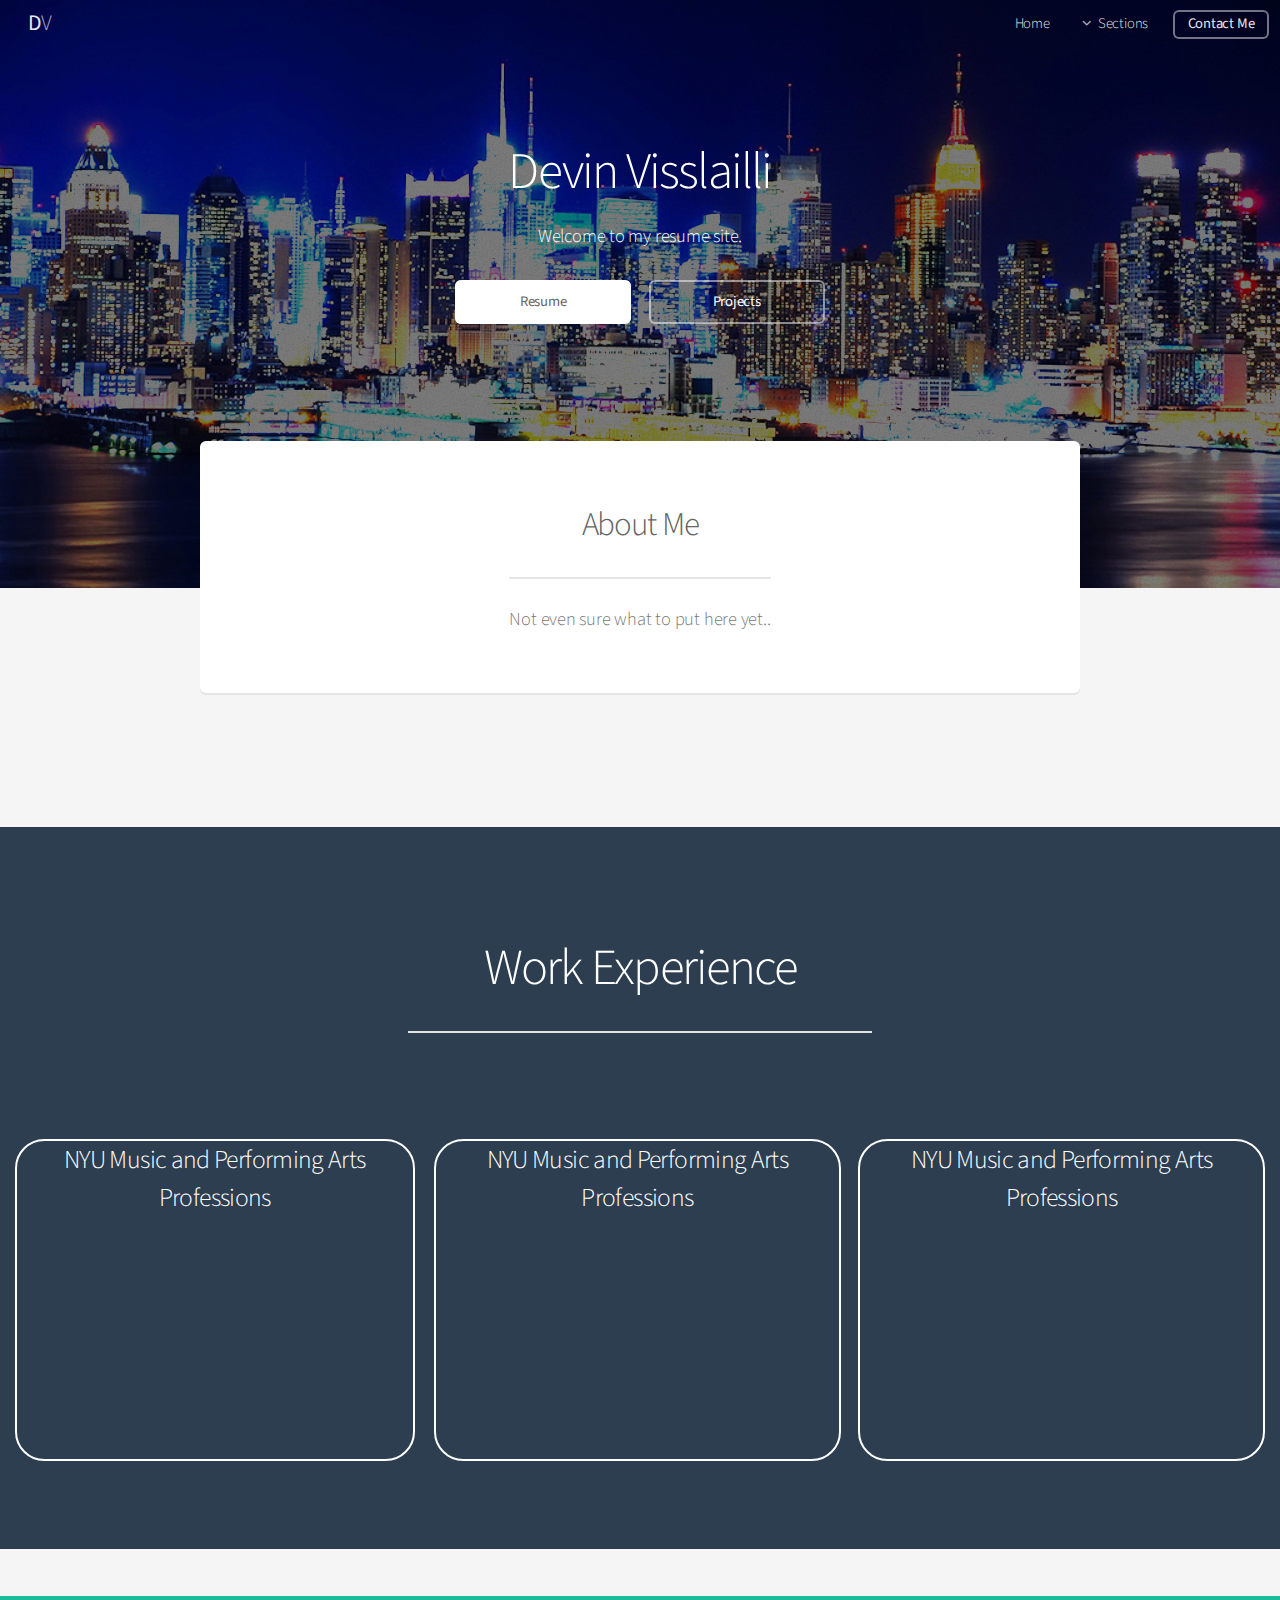
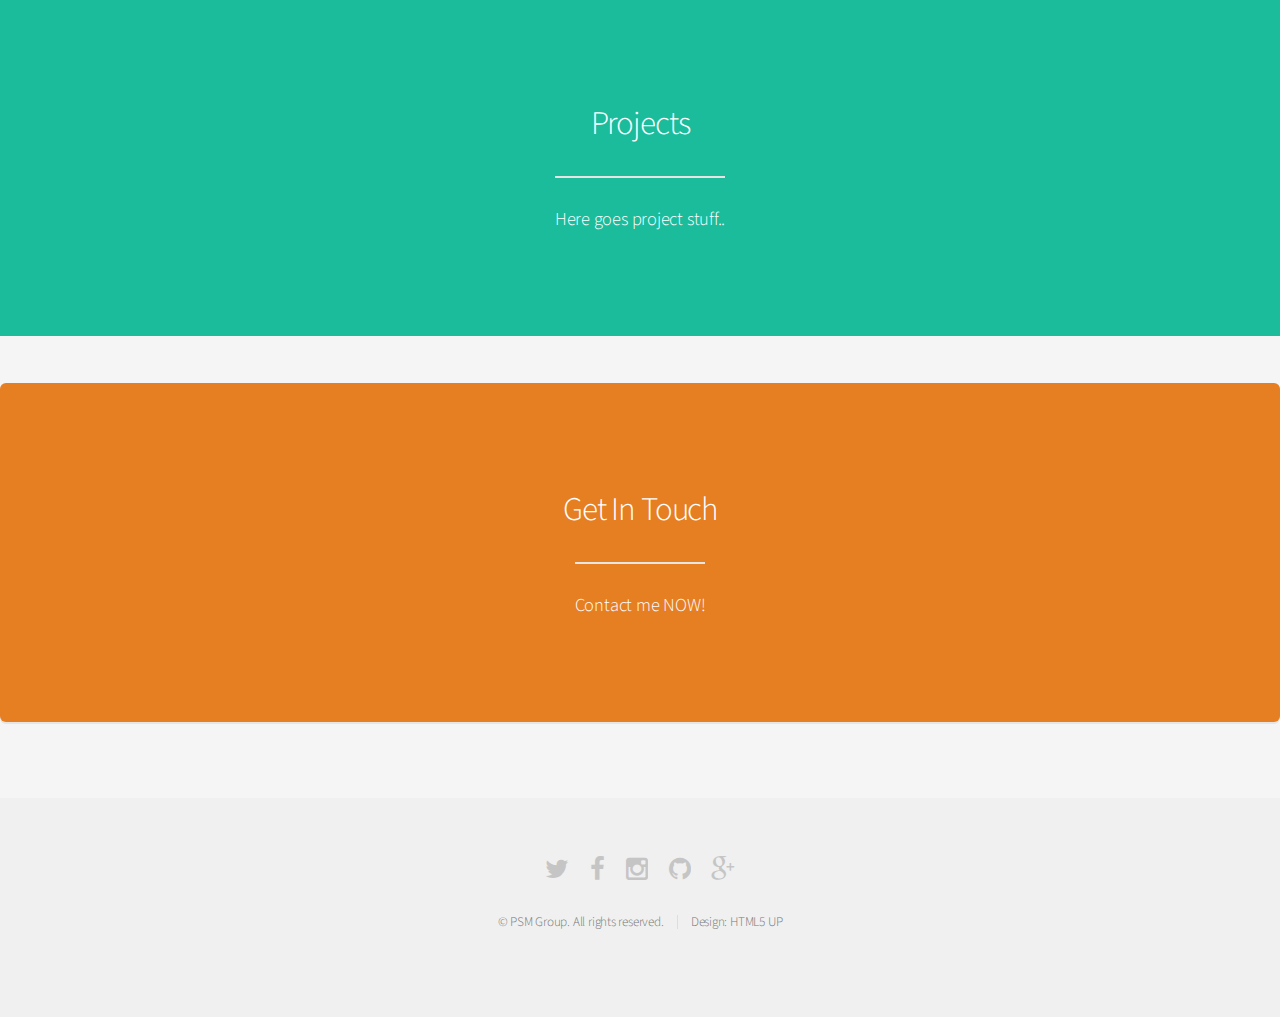
==== Alpha/index.html @ 5b907bd2 "Fix Cover Picture" ====
<!DOCTYPE HTML>
<!--
	Alpha by HTML5 UP
	html5up.net | @n33co
	Free for personal and commercial use under the CCA 3.0 license (html5up.net/license)
-->
<html>
	<head>
		<title>Devin Visslailli</title>
		<meta http-equiv="content-type" content="text/html; charset=utf-8" />
		<meta name="description" content="" />
		<meta name="keywords" content="" />
		<link rel="shortcut icon" type="image/x-icon" href="images/logo.png" />
		<!--[if lte IE 8]><script src="css/ie/html5shiv.js"></script><![endif]-->
		<script src="jquery-1.11.1.min.js"></script>
		<script src="js/jquery.min.js"></script>
		<script src="js/jquery.dropotron.min.js"></script>
		<script src="js/jquery.scrollgress.min.js"></script>
		<script src="js/skel.min.js"></script>
		<script src="js/skel-layers.min.js"></script>
		<script src="js/init.js"></script>
		<script src="js/smooth-scroll.js"></script>
		<noscript>
			<link rel="stylesheet" href="css/skel.css" />
			<link rel="stylesheet" href="css/style.css" />
			<link rel="stylesheet" href="css/style-wide.css" />
			<link rel="stylesheet" href="css/style-scroll.css" />
		</noscript>
		<!--[if lte IE 8]><link rel="stylesheet" href="css/ie/v8.css" /><![endif]-->
	</head>
	<body class="landing" name="top">
		<!-- Header -->
			<header id="header" class="alt">
				<h1 style="font-size: 1.5em;"><a href="#top">D</a>V</h1>
				<nav id="nav">
					<ul>
						<li><a href="index.html">Home</a></li>
						<li>
							<a href="" class="icon fa-angle-down">Sections</a>
							<ul>
								<li><a href="#resume">Resume</a></li>
								<li><a href="#projects">Projects</a></li>
								<li><a href="#">Other</a></li>
							</ul>
						</li>
						<li><a href="#contact" class="button">Contact Me</a></li>
					</ul>
				</nav>
			</header>

		<!-- Banner -->
			<section id="banner">
				<h2>Devin Visslailli</h2>
				<p>Welcome to my resume site.</p>
				<ul class="actions">
					<li><a href="#resume" class="button special">Resume</a></li>
					<li><a href="#projects" class="button">Projects</a></li>
				</ul>
			</section>

		<!-- Main -->
			<section id="main" class="container">
		
				<section class="box special">
					<header class="major">
						<h2>About Me</h2>
						<p>Not even sure what to put here yet..</p>
					</header>
				</section>
			</section>
			<div name="resume"></div>
			<div id="spacer"></div>
			<section id="resume1">
				<header class="resume">
					<a href="#resume"><h2>Work Experience</h2></a>
				</header>
				<section id="containCol" class="resume">
					<div class="col1">
						<h3>NYU Music and Performing Arts Professions</h3>
					</div>
					<div class="col2outer">
						<div class="col2mid">
							<h3>NYU Music and Performing Arts Professions</h3>
						</div>
						<div class="col2right">
							<h3>NYU Music and Performing Arts Professions</h3>
						</div>
					</div>
				</section>
			</section>
			<div name="projects"></div>
			<div id="spacer"></div>
			<section id="projects1">
				<header class="major">
					<h2>Projects</h2>
					<p>Here goes project stuff..</p>
				</header>
			</section>
		<!-- Contact -->
			<div name="contact"></div>
			<div id="spacer"></div>
			<section class="box special" id="contactBox">
				<header class="major">
					<h2>Get In Touch</h2>
					<p>Contact me NOW!</p>
				</header>
			</section>
			<div id="spacer"></div>
			
		<!-- Footer -->
			<footer id="footer">
				<ul class="icons">
					<li><a href="#" class="icon fa-twitter"><span class="label">Twitter</span></a></li>
					<li><a href="#" class="icon fa-facebook"><span class="label">Facebook</span></a></li>
					<li><a href="#" class="icon fa-instagram"><span class="label">Instagram</span></a></li>
					<li><a href="https://github.com/devintyler" target="_blank" class="icon fa-github"><span class="label">Github</span></a></li>
					<li><a href="#" class="icon fa-google-plus"><span class="label">Google+</span></a></li>
				</ul>
				<ul class="copyright">
					<li>&copy; PSM Group.  All rights reserved.</li><li>Design: <a href="http://html5up.net">HTML5 UP</a></li>
				</ul>
			</footer>

	</body>
</html>
---- Alpha/css/skel.css ----
/* Resets (http://meyerweb.com/eric/tools/css/reset/ | v2.0 | 20110126 | License: none (public domain)) */

	html,body,div,span,applet,object,iframe,h1,h2,h3,h4,h5,h6,p,blockquote,pre,a,abbr,acronym,address,big,cite,code,del,dfn,em,img,ins,kbd,q,s,samp,small,strike,strong,sub,sup,tt,var,b,u,i,center,dl,dt,dd,ol,ul,li,fieldset,form,label,legend,table,caption,tbody,tfoot,thead,tr,th,td,article,aside,canvas,details,embed,figure,figcaption,footer,header,hgroup,menu,nav,output,ruby,section,summary,time,mark,audio,video{margin:0;padding:0;border:0;font-size:100%;font:inherit;vertical-align:baseline;}article,aside,details,figcaption,figure,footer,header,hgroup,menu,nav,section{display:block;}body{line-height:1;}ol,ul{list-style:none;}blockquote,q{quotes:none;}blockquote:before,blockquote:after,q:before,q:after{content:'';content:none;}table{border-collapse:collapse;border-spacing:0;}body{-webkit-text-size-adjust:none}

/* Box Model */

	*, *:before, *:after {
		-moz-box-sizing: border-box;
		-webkit-box-sizing: border-box;
		box-sizing: border-box;
	}

/* Container */

	body {
		/* min-width: (containers) */
		min-width: 60em;
	}

	.container {
		margin-left: auto;
		margin-right: auto;
		
		/* width: (containers) */
		width: 60em;
	}

	/* Modifiers */
	
		.container.small {
			/* width: (containers) * 0.75; */
			width: 45em;
		}

		.container.big {
			width: 100%;

			/* max-width: (containers) * 1.25; */
			max-width: 75em;

			/* min-width: (containers); */
			min-width: 60em;
		}

/* Grid */

	.\31 2u { width: 100% }
	.\31 1u { width: 91.6666666667% }
	.\31 0u { width: 83.3333333333% }
	.\39 u { width: 75% }
	.\38 u { width: 66.6666666667% }
	.\37 u { width: 58.3333333333% }
	.\36 u { width: 50% }
	.\35 u { width: 41.6666666667% }
	.\34 u { width: 33.3333333333% }
	.\33 u { width: 25% }
	.\32 u { width: 16.6666666667% }
	.\31 u { width: 8.3333333333% }
	.\-11u { margin-left: 91.6666666667% }
	.\-10u { margin-left: 83.3333333333% }
	.\-9u { margin-left: 75% }
	.\-8u { margin-left: 66.6666666667% }
	.\-7u { margin-left: 58.3333333333% }
	.\-6u { margin-left: 50% }
	.\-5u { margin-left: 41.6666666667% }
	.\-4u { margin-left: 33.3333333333% }
	.\-3u { margin-left: 25% }
	.\-2u { margin-left: 16.6666666667% }
	.\-1u { margin-left: 8.3333333333% }

	/* Rows */

		.row > * {
			float: left;
		}

		.row:after {
			content: '';
			display: block;
			clear: both;
			height: 0;
		}

		.row:first-child > * {
			padding-top: 0 !important;
		}

		/* Normal */

			.row > * {
				/* padding-left: (gutters.vertical) */
				padding-left: 2em;
			}

			.row + .row > * {
				/* padding: (gutters.horizontal) 0 0 (gutters.vertical) */
				padding: 0 0 0 2em;
			}

			.row {
				/* margin-left: -(gutters.vertical) */
				margin-left: -2em;
			}

			.row + .row.uniform > * {
				/* padding: (gutters.vertical) 0 0 (gutters.vertical) */
				padding: 0 0 0 2em;
			}

		/* Flush */

			.row.flush > * {
				padding-left: 0;
			}

			.row + .row.flush > * {
				padding: 0;
			}

			.row.flush {
				margin-left: 0;
			}

			.row + .row.uniform.flush > * {
				padding: 0;
			}

		/* Quarter */

			.row.quarter > * {
				/* padding-left: (gutters.vertical * 0.25) */
				padding-left: 0.5em;
			}

			.row + .row.quarter > * {
				/* padding: (gutters.horizontal * 0.25) 0 0 (gutters.vertical * 0.25) */
				padding: 0 0 0 0.5em;
			}

			.row.quarter {
				/* margin-left: -(gutters.vertical * 0.25) */
				margin-left: -0.5em;
			}

			.row + .row.uniform.quarter > * {
				/* padding: (gutters.vertical * 0.25) 0 0 (gutters.vertical * 0.25) */
				padding: 0 0 0 0.5em;
			}

		/* Half */

			.row.half > * {
				/* padding-left: (gutters.vertical * 0.5) */
				padding-left: 1em;
			}

			.row + .row.half > * {
				/* padding: (gutters.horizontal * 0.5) 0 0 (gutters.vertical * 0.5) */
				padding: 0 0 0 1em;
			}

			.row.half {
				/* margin-left: -(gutters.vertical * 0.5) */
				margin-left: -1em;
			}

			.row + .row.uniform.half > * {
				/* padding: (gutters.vertical * 0.5) 0 0 (gutters.vertical * 0.5) */
				padding: 0 0 0 1em;
			}

		/* One and (a) Half */

			.row.oneandhalf > * {
				/* padding-left: (gutters.vertical * 1.5) */
				padding-left: 3em;
			}

			.row + .row.oneandhalf > * {
				/* padding: (gutters.horizontal * 1.5) 0 0 (gutters.vertical * 1.5) */
				padding: 0 0 0 3em;
			}

			.row.oneandhalf {
				/* margin-left: -(gutters.vertical * 1.5) */
				margin-left: -3em;
			}

			.row + .row.uniform.oneandhalf > * {
				/* padding: (gutters.vertical * 1.5) 0 0 (gutters.vertical * 1.5) */
				padding: 0 0 0 3em;
			}

		/* Double */

			.row.double > * {
				/* padding-left: (gutters.vertical * 2) */
				padding-left: 4em;
			}

			.row + .row.double > * {
				/* padding: (gutters.horizontal * 2) 0 0 (gutters.vertical * 2) */
				padding: 0 0 0 4em;
			}

			.row.double {
				/* margin-left: -(gutters.vertical * 2) */
				margin-left: -4em;
			}

			.row + .row.uniform.double > * {
				/* padding: (gutters.vertical * 2) 0 0 (gutters.vertical * 2) */
				padding: 0 0 0 4em;
			}
---- Alpha/css/style.css ----
@import url(font-awesome.min.css);
@import url("http://fonts.googleapis.com/css?family=Source+Sans+Pro:300,400,300italic,400italic");

/*
	Alpha by HTML5 UP
	html5up.net | @n33co
	Free for personal and commercial use under the CCA 3.0 license (html5up.net/license)
*/

/* Basic */

	body {
		background: #f5f5f5;
	}

	body, input, select, textarea {
		color: #fff;
		font-family: "Source Sans Pro", sans-serif;
		font-size: 16pt;
		font-weight: 300;
		line-height: 1.65em;
		letter-spacing: -0.015em;
	}

	a {
		-moz-transition: color 0.2s ease-in-out, border-bottom-color 0.2s ease-in-out;
		-webkit-transition: color 0.2s ease-in-out, border-bottom-color 0.2s ease-in-out;
		-o-transition: color 0.2s ease-in-out, border-bottom-color 0.2s ease-in-out;
		-ms-transition: color 0.2s ease-in-out, border-bottom-color 0.2s ease-in-out;
		transition: color 0.2s ease-in-out, border-bottom-color 0.2s ease-in-out;
		color: #e89980;
		text-decoration: none;
	}

		a:hover {
			border-bottom-color: transparent;
		}

	strong, b {
		color: #646464;
		font-weight: 400;
	}

	em, i {
		font-style: italic;
	}

	p {
		margin: 0 0 2em 0;
	}

	h1, h2, h3, h4, h5, h6 {
		color: #646464;
		font-weight: 300;
		line-height: 1em;
		margin: 0 0 0.5em 0;
	}

		h1 a, h2 a, h3 a, h4 a, h5 a, h6 a {
			color: inherit;
			text-decoration: none;
		}

	h2 {
		font-size: 2.25em;
		line-height: 1.5em;
		letter-spacing: -0.035em;
	}

	h3 {
		font-size: 1.75em;
		line-height: 1.5em;
		letter-spacing: -0.025em;
	}

	h4 {
		font-size: 1.1em;
		line-height: 1.5em;
		letter-spacing: 0;
	}

	h5 {
		font-size: 0.9em;
		line-height: 1.5em;
		letter-spacing: 0;
	}

	h6 {
		font-size: 0.7em;
		line-height: 1.5em;
		letter-spacing: 0;
	}

	sub {
		font-size: 0.8em;
		position: relative;
		top: 0.5em;
	}

	sup {
		font-size: 0.8em;
		position: relative;
		top: -0.5em;
	}

	hr {
		border: 0;
		border-bottom: solid 2px #e5e5e5;
		margin: 2em 0;
	}

		hr.major {
			margin: 3em 0;
		}

	blockquote {
		border-left: solid 4px #e5e5e5;
		font-style: italic;
		margin: 0 0 2em 0;
		padding: 0.5em 0 0.5em 2em;
	}

	pre {
		-webkit-overflow-scrolling: touch;
		background: #f8f8f8;
		border-radius: 6px;
		border: solid 1px #e5e5e5;
		font-family: monospace;
		font-size: 0.9em;
		line-height: 1.75em;
		margin: 0 0 2em 0;
		overflow-x: auto;
		padding: 1em 1.5em;
	}

	code {
		background: #f8f8f8;
		border-radius: 6px;
		border: solid 1px #e5e5e5;
		font-family: monospace;
		font-size: 0.9em;
		margin: 0 0.25em;
		padding: 0.25em 0.65em;
	}

	.align-left {
		text-align: left;
	}

	.align-center {
		text-align: center;
	}

	.align-right {
		text-align: right;
	}

/* Section/Article */

	section.special, article.special {
		text-align: center;
	}

	header p {
		color: #999;
		position: relative;
		margin: 0 0 1.5em 0;
		font-style: italic;
	}

	header h2 + p {
		font-size: 1.25em;
		margin-top: -1em;
		line-height: 1.5em;
	}

	header h3 + p {
		font-size: 1.1em;
		margin-top: -0.85em;
		line-height: 1.5em;
	}

	header h4 + p,
	header h5 + p,
	header h6 + p {
		font-size: 0.8em;
		margin-top: -0.5em;
		line-height: 1.5em;
	}

	header.major {
		padding: 1em 0;
		text-align: center;
	}

		header.major h2 {
			margin: 0;
		}

		header.major p {
			display: inline-block;
			border-top: solid 2px #e5e5e5;
			color: #777;
			margin: 1.5em 0 0 0;
			padding: 1.5em 0 0 0;
			font-style: normal;
		}

	header.resume {
		padding: 1em 0;
		text-align: center;
	}

		header.resume h2 {
			color: #fff;
			display: inline-block;
			padding: 0 1.5em .5em 1.5em;
			margin: 0 0 1.5em 0;
			border-bottom: solid 2px #e5e5e5;
			font-size: 38pt;
		}

		header.resume h3 {
			text-align: left;
			padding: 0 0 0 1em;
			color: #777;
			font-style: normal;
		}

/* Form */

	form {
		margin: 0 0 2em 0;
	}

	label {
		color: #646464;
		display: block;
		font-size: 0.9em;
		font-weight: 300;
		margin: 0 0 1em 0;
	}

	input[type="text"],
	input[type="password"],
	input[type="email"],
	select,
	textarea {
		-moz-appearance: none;
		-webkit-appearance: none;
		-o-appearance: none;
		-ms-appearance: none;
		appearance: none;
		background: #f8f8f8;
		border-radius: 6px;
		border: solid 1px #e5e5e5;
		color: inherit;
		display: block;
		outline: 0;
		padding: 0 1em;
		text-decoration: none;
		width: 100%;
	}

		input[type="text"]:invalid,
		input[type="password"]:invalid,
		input[type="email"]:invalid,
		select:invalid,
		textarea:invalid {
			box-shadow: none;
		}

		input[type="text"]:focus,
		input[type="password"]:focus,
		input[type="email"]:focus,
		select:focus,
		textarea:focus {
			border-color: #e89980;
			box-shadow: 0 0 0 2px #e89980;
		}

	.select-wrapper {
		text-decoration: none;
		display: block;
		position: relative;
	}

		.select-wrapper:before {
			-moz-osx-font-smoothing: grayscale;
			-webkit-font-smoothing: antialiased;
			font-family: FontAwesome;
			font-style: normal;
			font-weight: normal;
			text-transform: none !important;
		}

		.select-wrapper:before {
			color: #e5e5e5;
			content: '\f078';
			display: block;
			height: 3em;
			line-height: 3em;
			pointer-events: none;
			position: absolute;
			right: 0;
			text-align: center;
			top: 0;
			width: 3em;
		}

		.select-wrapper select::-ms-expand {
			display: none;
		}

	input[type="text"],
	input[type="password"],
	input[type="email"],
	select {
		height: 3em;
	}

	textarea {
		padding: 0.75em 1em;
	}

	input[type="checkbox"],
	input[type="radio"] {
		-moz-appearance: none;
		-webkit-appearance: none;
		-o-appearance: none;
		-ms-appearance: none;
		appearance: none;
		display: block;
		float: left;
		margin-right: -2em;
		opacity: 0;
		width: 1em;
		z-index: -1;
	}

		input[type="checkbox"] + label,
		input[type="radio"] + label {
			text-decoration: none;
			color: #777;
			cursor: pointer;
			display: inline-block;
			font-size: 1em;
			font-weight: 300;
			padding-left: 2.55em;
			padding-right: 0.75em;
			position: relative;
		}

			input[type="checkbox"] + label:before,
			input[type="radio"] + label:before {
				-moz-osx-font-smoothing: grayscale;
				-webkit-font-smoothing: antialiased;
				font-family: FontAwesome;
				font-style: normal;
				font-weight: normal;
				text-transform: none !important;
			}

			input[type="checkbox"] + label:before,
			input[type="radio"] + label:before {
				background: #f8f8f8;
				border-radius: 6px;
				border: solid 1px #e5e5e5;
				content: '';
				display: inline-block;
				height: 1.8em;
				left: 0;
				line-height: 1.725em;
				position: absolute;
				text-align: center;
				top: 0;
				width: 1.8em;
			}

		input[type="checkbox"]:checked + label:before,
		input[type="radio"]:checked + label:before {
			background: #666;
			border-color: #666;
			color: #ffffff;
			content: '\f00c';
		}

		input[type="checkbox"]:focus + label:before,
		input[type="radio"]:focus + label:before {
			border-color: #e89980;
			box-shadow: 0 0 0 1px #e89980;
		}

	input[type="checkbox"] + label:before {
		border-radius: 6px;
	}

	input[type="radio"] + label:before {
		border-radius: 100%;
	}

	::-webkit-input-placeholder {
		color: #999 !important;
		opacity: 1.0;
	}

	:-moz-placeholder {
		color: #999 !important;
		opacity: 1.0;
	}

	::-moz-placeholder {
		color: #999 !important;
		opacity: 1.0;
	}

	:-ms-input-placeholder {
		color: #999 !important;
		opacity: 1.0;
	}

	.formerize-placeholder {
		color: #999 !important;
		opacity: 1.0;
	}

/* Box */

	.box {
		background: #fff;
		border-radius: 6px;
		box-shadow: 0 2px 0 0 #e5e5e5;
		margin: 0 0 2em 0;
		padding: 3em;
	}

		.box > :last-child {
			margin-bottom: 0;
		}

		.box.alt {
			background: none !important;
			border-radius: 0 !important;
			box-shadow: none !important;
			margin: 0 0 2em 0;
			padding: 0 !important;
		}

		.box.features .features-row {
			border-top: solid 2px #e5e5e5;
			position: relative;
		}

			.box.features .features-row:after {
				clear: both;
				content: '';
				display: block;
			}

			.box.features .features-row section {
				float: left;
				padding: 3em;
				width: 50%;
			}

				.box.features .features-row section :last-child {
					margin-bottom: 0;
				}

				.box.features .features-row section:nth-child(2n) {
					padding-right: 0;
				}

					.box.features .features-row section:nth-child(2n):before {
						background: #e5e5e5;
						content: '';
						display: block;
						height: 100%;
						margin-left: -3em;
						position: absolute;
						top: 0;
						width: 2px;
					}

				.box.features .features-row section:nth-child(2n-1) {
					padding-left: 0;
				}

			.box.features .features-row:first-child {
				border-top: 0;
			}

				.box.features .features-row:first-child section {
					padding-top: 0;
				}

			.box.features .features-row:last-child {
				padding-bottom: 0;
			}

				.box.features .features-row:last-child section {
					padding-bottom: 0;
				}

		.box.special {
			text-align: center;
		}

		.box .image.featured {
			border-radius: 0;
			display: block;
			margin: 3em 0 3em -3em;
			position: relative;
			width: calc(100% + 6em);
		}

			.box .image.featured img {
				border-radius: 0;
				display: block;
				width: 100%;
			}

			.box .image.featured:first-child {
				border-radius: 6px 6px 0 0;
				margin-bottom: 3em;
				margin-top: -3em;
			}

				.box .image.featured:first-child img {
					border-radius: 6px 6px 0 0;
				}

			.box .image.featured:last-child {
				border-radius: 0 0 6px 6px;
				margin-bottom: -3em;
				margin-top: 3em;
			}

				.box .image.featured:last-child img {
					border-radius: 0 0 6px 6px;
				}

/* Icon */

	.icon {
		text-decoration: none;
		border-bottom: none;
		position: relative;
	}

		.icon:before {
			-moz-osx-font-smoothing: grayscale;
			-webkit-font-smoothing: antialiased;
			font-family: FontAwesome;
			font-style: normal;
			font-weight: normal;
			text-transform: none !important;
		}

		.icon > .label {
			display: none;
		}

		.icon.major {
			background: #666;
			border-radius: 100%;
			color: #ffffff;
			cursor: default;
			display: inline-block;
			height: 5.5em;
			line-height: 5.5em;
			margin: 0 0 2em 0;
			width: 5.5em;
		}

			.icon.major:before {
				font-size: 2.5em;
			}

			.icon.major.accent1 {
				background: #666;
				color: #ffffff;
			}

			.icon.major.accent2 {
				background: #e89980;
				color: #ffffff;
			}

			.icon.major.accent3 {
				background: #7fcdb8;
				color: #ffffff;
			}

			.icon.major.accent4 {
				background: #90b0ba;
				color: #ffffff;
			}

			.icon.major.accent5 {
				background: #e5cb95;
				color: #ffffff;
			}

/* Image */

	.image {
		border-radius: 6px;
		border: 0;
		display: inline-block;
		position: relative;
	}

		.image img {
			border-radius: 6px;
			display: block;
		}

		.image.left {
			float: left;
			padding: 0 1.5em 1em 0;
			top: 0.25em;
		}

		.image.right {
			float: right;
			padding: 0 0 1em 1.5em;
			top: 0.25em;
		}

		.image.fit {
			display: block;
			margin: 0 0 2em 0;
			width: 100%;
		}

			.image.fit img {
				display: block;
				width: 100%;
			}

/* List */

	ol {
		list-style: decimal;
		margin: 0 0 2em 0;
		padding-left: 1.25em;
	}

		ol li {
			padding-left: 0.25em;
		}

	ul {
		list-style: disc;
		margin: 0 0 2em 0;
		padding-left: 1em;
	}

		ul li {
			padding-left: 0.5em;
			color: #777;
		}

		ul.alt {
			list-style: none;
			padding-left: 0;
		}

			ul.alt li {
				border-top: solid 1px #e5e5e5;
				padding: 0.5em 0;
			}

				ul.alt li:first-child {
					border-top: 0;
					padding-top: 0;
				}

		ul.icons {
			cursor: default;
			list-style: none;
			padding-left: 0;
		}

			ul.icons li {
				display: inline-block;
				padding: 0 1.25em 0 0;
			}

				ul.icons li:last-child {
					padding-right: 0;
				}

				ul.icons li .icon {
					color: inherit;
				}

					ul.icons li .icon:before {
						font-size: 1.75em;
					}

		ul.actions {
			cursor: default;
			list-style: none;
			padding-left: 0;
		}

			ul.actions li {
				display: inline-block;
				padding: 0 1em 0 0;
				vertical-align: middle;
			}

				ul.actions li:last-child {
					padding-right: 0;
				}

			ul.actions.small li {
				padding: 0 0.5em 0 0;
			}

			ul.actions.vertical li {
				display: block;
				padding: 1em 0 0 0;
			}

				ul.actions.vertical li:first-child {
					padding-top: 0;
				}

				ul.actions.vertical li > * {
					margin-bottom: 0;
				}

			ul.actions.vertical.small li {
				padding: 0.5em 0 0 0;
			}

				ul.actions.vertical.small li:first-child {
					padding-top: 0;
				}

			ul.actions.fit {
				display: table;
				margin-left: -1em;
				padding: 0;
				table-layout: fixed;
				width: calc(100% + 1em);
			}

				ul.actions.fit li {
					display: table-cell;
					padding: 0 0 0 1em;
				}

					ul.actions.fit li > * {
						margin-bottom: 0;
					}

				ul.actions.fit.small {
					margin-left: -0.5em;
					width: calc(100% + 0.5em);
				}

					ul.actions.fit.small li {
						padding: 0 0 0 0.5em;
					}

	dl {
		margin: 0 0 2em 0;
	}

/* Table */

	.table-wrapper {
		-webkit-overflow-scrolling: touch;
		overflow-x: auto;
	}

	table {
		margin: 0 0 2em 0;
		width: 100%;
	}

		table tbody tr {
			border: solid 1px #e5e5e5;
			border-left: 0;
			border-right: 0;
		}

			table tbody tr:nth-child(2n + 1) {
				background-color: #f8f8f8;
			}

		table td {
			padding: 0.75em 0.75em;
		}

		table th {
			color: #646464;
			font-size: 0.9em;
			font-weight: 300;
			padding: 0 0.75em 0.75em 0.75em;
			text-align: left;
		}

		table thead {
			border-bottom: solid 2px #e5e5e5;
		}

		table tfoot {
			border-top: solid 2px #e5e5e5;
		}

		table.alt {
			border-collapse: separate;
		}

			table.alt tbody tr td {
				border: solid 1px #e5e5e5;
				border-left-width: 0;
				border-top-width: 0;
			}

				table.alt tbody tr td:first-child {
					border-left-width: 1px;
				}

			table.alt tbody tr:first-child td {
				border-top-width: 1px;
			}

			table.alt thead {
				border-bottom: 0;
			}

			table.alt tfoot {
				border-top: 0;
			}

/* Button */

	input[type="submit"],
	input[type="reset"],
	input[type="button"],
	.button {
		-moz-appearance: none;
		-webkit-appearance: none;
		-o-appearance: none;
		-ms-appearance: none;
		appearance: none;
		-moz-transition: background-color 0.2s ease-in-out, color 0.2s ease-in-out;
		-webkit-transition: background-color 0.2s ease-in-out, color 0.2s ease-in-out;
		-o-transition: background-color 0.2s ease-in-out, color 0.2s ease-in-out;
		-ms-transition: background-color 0.2s ease-in-out, color 0.2s ease-in-out;
		transition: background-color 0.2s ease-in-out, color 0.2s ease-in-out;
		background-color: #666;
		border-radius: 6px;
		border: 0;
		color: #ffffff;
		cursor: pointer;
		display: inline-block;
		font-weight: 400;
		height: 3em;
		line-height: 3em;
		padding: 0 2em;
		text-align: center;
		text-decoration: none;
		white-space: nowrap;
	}

		input[type="submit"]:hover,
		input[type="reset"]:hover,
		input[type="button"]:hover,
		.button:hover {
			background-color: #737373;
		}

		input[type="submit"]:active,
		input[type="reset"]:active,
		input[type="button"]:active,
		.button:active {
			background-color: #595959;
		}

		input[type="submit"].icon,
		input[type="reset"].icon,
		input[type="button"].icon,
		.button.icon {
			padding-left: 1.35em;
		}

			input[type="submit"].icon:before,
			input[type="reset"].icon:before,
			input[type="button"].icon:before,
			.button.icon:before {
				margin-right: 0.5em;
			}

		input[type="submit"].fit,
		input[type="reset"].fit,
		input[type="button"].fit,
		.button.fit {
			display: block;
			margin: 0 0 1em 0;
			width: 100%;
		}

		input[type="submit"].small,
		input[type="reset"].small,
		input[type="button"].small,
		.button.small {
			font-size: 0.8em;
			height: 2.7em;
			line-height: 2.7em;
		}

		input[type="submit"].big,
		input[type="reset"].big,
		input[type="button"].big,
		.button.big {
			font-size: 1.25em;
			height: 2.7em;
			line-height: 2.7em;
		}

		input[type="submit"].alt,
		input[type="reset"].alt,
		input[type="button"].alt,
		.button.alt {
			background-color: transparent;
			box-shadow: inset 0 0 0 2px #e5e5e5;
			color: #777;
		}

			input[type="submit"].alt:hover,
			input[type="reset"].alt:hover,
			input[type="button"].alt:hover,
			.button.alt:hover {
				background-color: #f8f8f8;
			}

			input[type="submit"].alt:active,
			input[type="reset"].alt:active,
			input[type="button"].alt:active,
			.button.alt:active {
				background-color: #f0f0f0;
			}

			input[type="submit"].alt.icon:before,
			input[type="reset"].alt.icon:before,
			input[type="button"].alt.icon:before,
			.button.alt.icon:before {
				color: #999;
			}

		input[type="submit"].special,
		input[type="reset"].special,
		input[type="button"].special,
		.button.special {
			background-color: #e89980;
			color: #ffffff !important;
		}

			input[type="submit"].special:hover,
			input[type="reset"].special:hover,
			input[type="button"].special:hover,
			.button.special:hover {
				background-color: #ecaa96;
			}

			input[type="submit"].special:active,
			input[type="reset"].special:active,
			input[type="button"].special:active,
			.button.special:active {
				background-color: #e4886a;
			}

		input[type="submit"].disabled, input[type="submit"]:disabled,
		input[type="reset"].disabled,
		input[type="reset"]:disabled,
		input[type="button"].disabled,
		input[type="button"]:disabled,
		.button.disabled,
		.button:disabled {
			background-color: #777 !important;
			box-shadow: inset 0 -0.15em 0 0 rgba(0, 0, 0, 0.15);
			color: #f5f5f5 !important;
			cursor: default;
			opacity: 0.25;
		}

/* Header */

	#skel-layers-wrapper {
		padding-top: 3em;
	}

	body.landing #skel-layers-wrapper {
		padding-top: 0;
	}
	@-moz-keyframes reveal-header { 0% { top: -5em; } 100% { top: 0; } }
	@-webkit-keyframes reveal-header { 0% { top: -5em; } 100% { top: 0; } }
	@-o-keyframes reveal-header { 0% { top: -5em; } 100% { top: 0; } }
	@-ms-keyframes reveal-header { 0% { top: -5em; } 100% { top: 0; } }
	@keyframes reveal-header { 0% { top: -5em; } 100% { top: 0; } }

	#header {
		background: #444;
		color: #bbb;
		cursor: default;
		height: 3.25em;
		left: 0;
		line-height: 3.25em;
		position: fixed;
		top: 0;
		width: 100%;
		z-index: 10000;
		opacity: 0.9;
	}

		#header h1 {
			color: inherit;
			height: inherit;
			left: 1.25em;
			line-height: inherit;
			margin: 0;
			padding: 0;
			position: absolute;
			top: 0;
		}

			#header h1 a {
				color: #fff;
				font-weight: 400;
				border: 0;
			}

		#header nav {
			height: inherit;
			line-height: inherit;
			position: absolute;
			right: 0.75em;
			top: 0;
			vertical-align: middle;
		}

			#header nav > ul {
				list-style: none;
				margin: 0;
				padding-left: 0;
			}

				#header nav > ul > li {
					display: inline-block;
					padding-left: 0;
				}

					#header nav > ul > li > ul {
						display: none;
					}

					#header nav > ul > li a {
						display: inline-block;
						height: 2em;
						line-height: 1.95em;
						padding: 0 1em;
						border-radius: 6px;
					}

					#header nav > ul > li a:not(.button) {
						color: #fff;
						display: inline-block;
						text-decoration: none;
						border: 0;
					}

						#header nav > ul > li a:not(.button).icon:before {
							color: #999;
							margin-right: 0.5em;
						}

					#header nav > ul > li:first-child {
						margin-left: 0;
					}

					#header nav > ul > li.active a:not(.button) {
						background-color: rgba(153, 153, 153, 0.25);
					}

					#header nav > ul > li .button {
						margin: 0 0 0 0.5em;
						position: relative;
					}

		#header input[type="submit"],
		#header input[type="reset"],
		#header input[type="button"],
		#header .button {
			background-color: transparent;
			box-shadow: inset 0 0 0 2px #999;
			color: #fff;
		}

			#header input[type="submit"]:hover,
			#header input[type="reset"]:hover,
			#header input[type="button"]:hover,
			#header .button:hover {
				background-color: rgba(153, 153, 153, 0.25);
			}

			#header input[type="submit"]:active,
			#header input[type="reset"]:active,
			#header input[type="button"]:active,
			#header .button:active {
				background-color: rgba(153, 153, 153, 0.5);
			}

		#header .container {
			position: relative;
		}

			#header .container h1 {
				left: 0;
			}

			#header .container nav {
				right: 0;
			}

		#header.reveal {
			-moz-animation: reveal-header 0.5s;
			-webkit-animation: reveal-header 0.5s;
			-o-animation: reveal-header 0.5s;
			-ms-animation: reveal-header 0.5s;
			animation: reveal-header 0.5s;
		}

		#header.alt {
			-moz-animation: none;
			-webkit-animation: none;
			-o-animation: none;
			-ms-animation: none;
			animation: none;
			background: none;
			color: rgba(255, 255, 255, 0.75);
			position: absolute;
		}

			#header.alt nav > ul > li a:not(.button).icon:before {
				color: rgba(255, 255, 255, 0.75);
			}

			#header.alt nav > ul > li.active a:not(.button) {
				background-color: rgba(255, 255, 255, 0.2);
			}

			#header.alt input[type="submit"],
			#header.alt input[type="reset"],
			#header.alt input[type="button"],
			#header.alt .button {
				box-shadow: inset 0 0 0 2px rgba(255, 255, 255, 0.5);
			}

				#header.alt input[type="submit"]:hover,
				#header.alt input[type="reset"]:hover,
				#header.alt input[type="button"]:hover,
				#header.alt .button:hover {
					background-color: rgba(255, 255, 255, 0.1);
				}

				#header.alt input[type="submit"]:active,
				#header.alt input[type="reset"]:active,
				#header.alt input[type="button"]:active,
				#header.alt .button:active {
					background-color: rgba(255, 255, 255, 0.2);
				}

	.dropotron {
		background: #fff;
		border-radius: 6px;
		box-shadow: 0 2px 0 0 rgba(0, 0, 0, 0.065), inset 0 -1px 0 0 #fff, inset 0 0 0 1px rgba(229, 229, 229, 0.5);
		list-style: none;
		margin: calc(-0.5em + 1px) 0 0 1px;
		padding: 0.5em 0;
		width: 11em;
	}

		.dropotron li {
			padding: 0;
		}

			.dropotron li a, .dropotron li span {
				-moz-transition: none;
				-webkit-transition: none;
				-o-transition: none;
				-ms-transition: none;
				transition: none;
				border: 0;
				border-top: solid 1px #f2f2f2;
				color: inherit;
				display: block;
				padding: 0.15em 1em;
			}

			.dropotron li:first-child > a, .dropotron li:first-child > span {
				border-top: 0;
			}

			.dropotron li.active > a, .dropotron li.active > span, .dropotron li:hover > a, .dropotron li:hover > span {
				background: #999; /* changes color of dropdown list highlight */
				color: #ffffff;
			}

		.dropotron.level-0 {
			font-size: 0.9em;
			margin: 1em 0 0 0;
		}

			.dropotron.level-0:before {
				-moz-transform: rotate(45deg);
				-webkit-transform: rotate(45deg);
				-o-transform: rotate(45deg);
				-ms-transform: rotate(45deg);
				transform: rotate(45deg);
				background: #fff;
				border: solid 1px rgba(229, 229, 229, 0.5);
				border-bottom: 0;
				border-right: 0;
				box-shadow: -0.25em -0.125em 0.125em 0 rgba(0, 0, 0, 0.015);
				content: '';
				display: block;
				height: 0.75em;
				position: absolute;
				right: 1.25em;
				top: -0.375em;
				width: 0.75em;
				z-index: 0;
			}

/* Banner */

	#banner {
		background-attachment: scroll,							fixed;
		background-image: url("images/overlay.png"), url("../images/nyc-night-cover.jpg");
		background-position: top left,						center center;
		background-repeat: repeat,							no-repeat;
		background-size: auto,							cover;
		background-color: gray;
		background-blend-mode: darken;
		color: #fff;
		padding: 12em 0 20em 0;
		text-align: center;
	}

		#banner :last-child {
			margin-bottom: 0;
		}

		#banner h2, #banner h3, #banner h4, #banner h5, #banner h6 {
			color: #fff;
		}

		#banner h2 {
			font-size: 3.5em;
			line-height: 1em;
			margin: 0 0 0.5em 0;
			padding: 0;
		}

		#banner p {
			font-size: 1.25em;
			margin-bottom: 1.75em;
		}

		#banner input[type="submit"],
		#banner input[type="reset"],
		#banner input[type="button"],
		#banner .button {
			background-color: transparent;
			box-shadow: inset 0 0 0 2px rgba(255, 255, 255, 0.5);
			color: #fff;
			min-width: 12em;
		}

			#banner input[type="submit"]:hover,
			#banner input[type="reset"]:hover,
			#banner input[type="button"]:hover,
			#banner .button:hover {
				background-color: rgba(255, 255, 255, 0.1);
			}

			#banner input[type="submit"]:active,
			#banner input[type="reset"]:active,
			#banner input[type="button"]:active,
			#banner .button:active {
				background-color: rgba(255, 255, 255, 0.2);
			}

			#banner input[type="submit"].special,
			#banner input[type="reset"].special,
			#banner input[type="button"].special,
			#banner .button.special {
				background: #fff;
				color: #666 !important;
			}

/* Main */

	#main {
		padding: 4em 0;
	}

		#main > header {
			text-align: center;
			margin: 0 0 3em 0;
		}

			#main > header h2 {
				font-size: 2.75em;
				margin: 0;
			}

			#main > header p {
				border-top: solid 2px #e5e5e5;
				color: #777;
				display: inline-block;
				font-style: normal;
				margin: 1em 0 0 0;
				padding: 1em 0 1.25em 0;
			}

	body.landing #main {
		margin-top: -14em;
	}

/* Footer */

	#footer {
		background: #f0f0f0;
		padding: 4em 0 6em 0;
		text-align: center;
	}

		#footer .icons a {
			-moz-transition: opacity 0.2s ease-in-out;
			-webkit-transition: opacity 0.2s ease-in-out;
			-o-transition: opacity 0.2s ease-in-out;
			-ms-transition: opacity 0.2s ease-in-out;
			transition: opacity 0.2s ease-in-out;
			opacity: 0.35;
		}

			#footer .icons a:hover {
				opacity: 0.75;
			}

		#footer .copyright {
			color: #999;
			font-size: 0.9em;
			line-height: 1em;
			margin: 2em 0 0 0;
			padding: 0;
			text-align: center;
		}

			#footer .copyright a {
				color: inherit;
			}

			#footer .copyright li {
				border-left: solid 1px #dddddd;
				display: inline-block;
				list-style: none;
				margin-left: 1em;
				padding-left: 1em;
			}

				#footer .copyright li:first-child {
					border-left: 0;
					margin-left: 0;
					padding-left: 0;
				}

/* Custom Color Blocks */

	#resume1 {
		background-color: #2c3e50;
		/*background: -webkit-linear-gradient(left top, #7f8c8d, #2c3e50); /* For Safari 5.1 to 6.0 */*/
	  	/*background: -o-linear-gradient(bottom right, #7f8c8d, #2c3e50); /* For Opera 11.1 to 12.0 */*/
	  	/*background: -moz-linear-gradient(bottom right, #7f8c8d, #2c3e50); /* For Firefox 3.6 to 15 */*/
	  	/*background: linear-gradient(to bottom right, #7f8c8d, #2c3e50); /* Standard syntax */*/
		color: #fff;
		overflow: auto;
		padding: 6em 0 6em 0;
		text-align: center;
	}

		#resume1 h2, #resume1 h3, #resume1 h4, #resume1 h5, #resume1 h6, #resume1 p, #resume1 a {
			color: inherit;
		}

	#projects1 {
		background-color: #1abc9c;
		/*background: -webkit-linear-gradient(left top, #16a085, #1abc9c);*/ /* For Safari 5.1 to 6.0 */
	  	/*background: -o-linear-gradient(bottom right, #16a085, #1abc9c);*/ /* For Opera 11.1 to 12.0 */
	  	/*background: -moz-linear-gradient(bottom right, #16a085, #1abc9c);*/ /* For Firefox 3.6 to 15 */
	  	/*background: linear-gradient(to bottom right, #16a085, #1abc9c);*/ /* Standard syntax */
		color: #fff;
		padding: 6em 0 6em 0;
		text-align: center;
	}

		#projects1 h2, #projects1 h3, #projects1 h4, #projects1 h5, #projects1 h6, #projects1 p {
			color: inherit;
		}

	#contactBox {
		background-color: #e67e22;
		color: #fff;
		padding: 6em 0 6em 0;
		text-align: center;
	}

		#contactBox h2, #contactBox h3, #contactBox h4, #contactBox h5, #contactBox h6, #contactBox p {
			color: inherit;
		}

	#spacer {
		background-color: #f5f5f5;
		padding: 1.7em 0 1.5em 0;
		text-align: center;
	}

/* Resume Columns */

	#containCol {
		width: 100%;
		padding: 1em 1em 1em 1em;
	}
	
	.col1 {
		float: left;
		width: 32%;
		border: solid 2px;
		border-radius: 2em;
		min-height: 22em;
	}

	.col2outer {
		float: right;
		width: 66.5%;
	}

	.col2outer .col2mid {
		float: left;
		width: 49%;
		border: solid 2px;
		border-radius: 2em;
		min-height: 22em;
	}

	.col2outer .col2right {
		float: right;
		width: 49%;
		border: solid 2px;
		border-radius: 2em;
		min-height: 22em;
	}

/* Experiments */


/* CTA */

	#cta {
		background: #e89980;
		color: #f9e5df;
		padding: 3.5em 0 4em 0;
		text-align: center;
	}

		#cta h2, #cta h3, #cta h4, #cta h5, #cta h6 {
			color: inherit;
		}

		#cta form {
			margin: 0 auto;
			max-width: 100%;
			width: 25em;
		}

		#cta input[type="submit"],
		#cta input[type="reset"],
		#cta input[type="button"],
		#cta .button {
			box-shadow: none;
			background: #fff;
			color: #e89980;
		}

		#cta input[type="text"],
		#cta input[type="password"],
		#cta input[type="email"],
		#cta select,
		#cta textarea {
			color: #ffffff;
			background: rgba(255, 255, 255, 0.15);
			border: 0;
		}

			#cta input[type="text"]:focus,
			#cta input[type="password"]:focus,
			#cta input[type="email"]:focus,
			#cta select:focus,
			#cta textarea:focus {
				box-shadow: inset 0 0 0 2px #fff;
			}

		#cta ::-webkit-input-placeholder {
			color: rgba(255, 255, 255, 0.75) !important;
		}

		#cta :-moz-placeholder {
			color: rgba(255, 255, 255, 0.75) !important;
		}

		#cta ::-moz-placeholder {
			color: rgba(255, 255, 255, 0.75) !important;
		}

		#cta :-ms-input-placeholder {
			color: rgba(255, 255, 255, 0.75) !important;
		}

		#cta .formerize-placeholder {
			color: rgba(255, 255, 255, 0.75) !important;
		}
---- Alpha/css/style-wide.css ----
/*
	Alpha by HTML5 UP
	html5up.net | @n33co
	Free for personal and commercial use under the CCA 3.0 license (html5up.net/license)
*/

/* Basic */

	body, input, select, textarea {
		font-size: 13pt;
	}

/* Banner */

	#banner {
		padding: 10em 0 18em 0;
	}
---- Alpha/css/ie/v8.css ----
/*
	Alpha by HTML5 UP
	html5up.net | @n33co
	Free for personal and commercial use under the CCA 3.0 license (html5up.net/license)
*/

/* Basic */

	pre, code {
		position: relative;
		-ms-behavior: url("css/ie/PIE.htc");
	}

/* Form */

	input[type="text"],
	input[type="password"],
	input[type="email"],
	select,
	textarea {
		position: relative;
		-ms-behavior: url("css/ie/PIE.htc");
		line-height: 3em;
	}

	input[type="checkbox"],
	input[type="radio"] {
		opacity: 1;
		z-index: auto;
	}

		input[type="checkbox"] + label:before,
		input[type="radio"] + label:before {
			display: none;
		}

/* Button */

	input[type="submit"],
	input[type="reset"],
	input[type="button"],
	.button {
		position: relative;
		-ms-behavior: url("css/ie/PIE.htc");
	}

		input[type="submit"].alt,
		input[type="reset"].alt,
		input[type="button"].alt,
		.button.alt {
			border: solid 2px #e5e5e5;
		}

/* Box */

	.box {
		position: relative;
		-ms-behavior: url("css/ie/PIE.htc");
	}

		.box .image.featured {
			margin: 2em 0;
			width: 100%;
		}

/* Icon */

	.icon.major {
		position: relative;
		-ms-behavior: url("css/ie/PIE.htc");
	}

/* Image */

	.image {
		position: relative;
		-ms-behavior: url("css/ie/PIE.htc");
	}

		.image img {
			position: relative;
			-ms-behavior: url("css/ie/PIE.htc");
		}

/* Header */

	#header nav > ul > li a {
		color: #fff;
		display: inline-block;
		text-decoration: none;
		border: 0;
	}

		#header nav > ul > li a.icon:before {
			color: #fff;
			margin-right: 0.5em;
		}

	#header.alt {
		color: #fff;
	}

		#header.alt nav > ul > li a:not(.button).icon:before {
			color: rgba(255, 255, 255, 0.75);
		}

		#header.alt nav > ul > li.active a:not(.button) {
			background-color: rgba(255, 255, 255, 0.2);
		}

	.dropotron {
		border: solid 1px #e5e5e5;
	}

		.dropotron.level-0 {
			margin-top: 0;
		}

			.dropotron.level-0:before {
				display: none;
			}

/* Banner */

	#banner {
		background-attachment: scroll;
		background-image: url("../../images/banner.jpg");
		background-position: auto;
		background-repeat: no-repeat;
		background-size: cover;
		-ms-behavior: url("css/ie/backgroundsize.min.htc");
	}

		#banner input[type="submit"],
		#banner input[type="reset"],
		#banner input[type="button"],
		#banner .button {
			border: solid 2px #fff;
		}

/* Main */

	#main {
		position: relative;
		z-index: 1;
	}

/* CTA */

	#cta input[type="text"],
	#cta input[type="password"],
	#cta input[type="email"],
	#cta select,
	#cta textarea {
		background: #e89980;
		border: solid 2px #fff;
	}

	#cta .formerize-placeholder {
		color: #fff !important;
	}
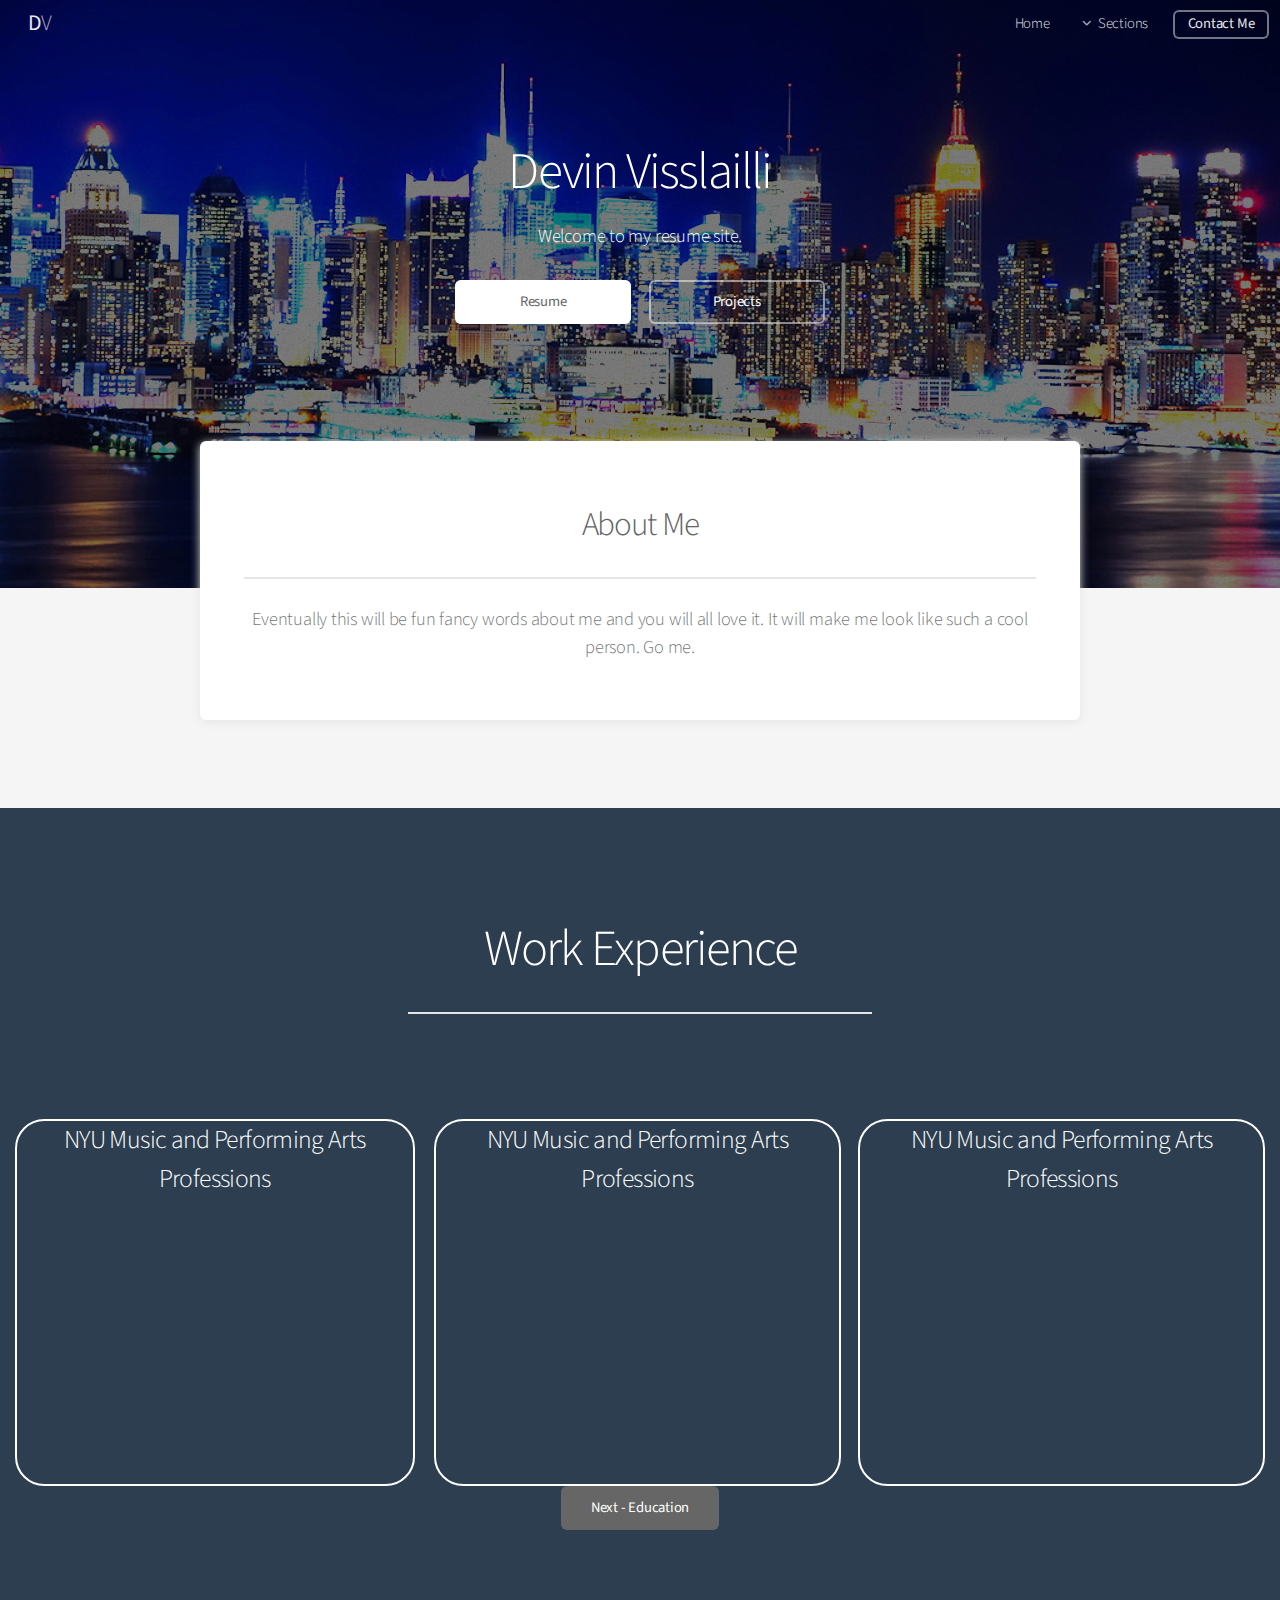
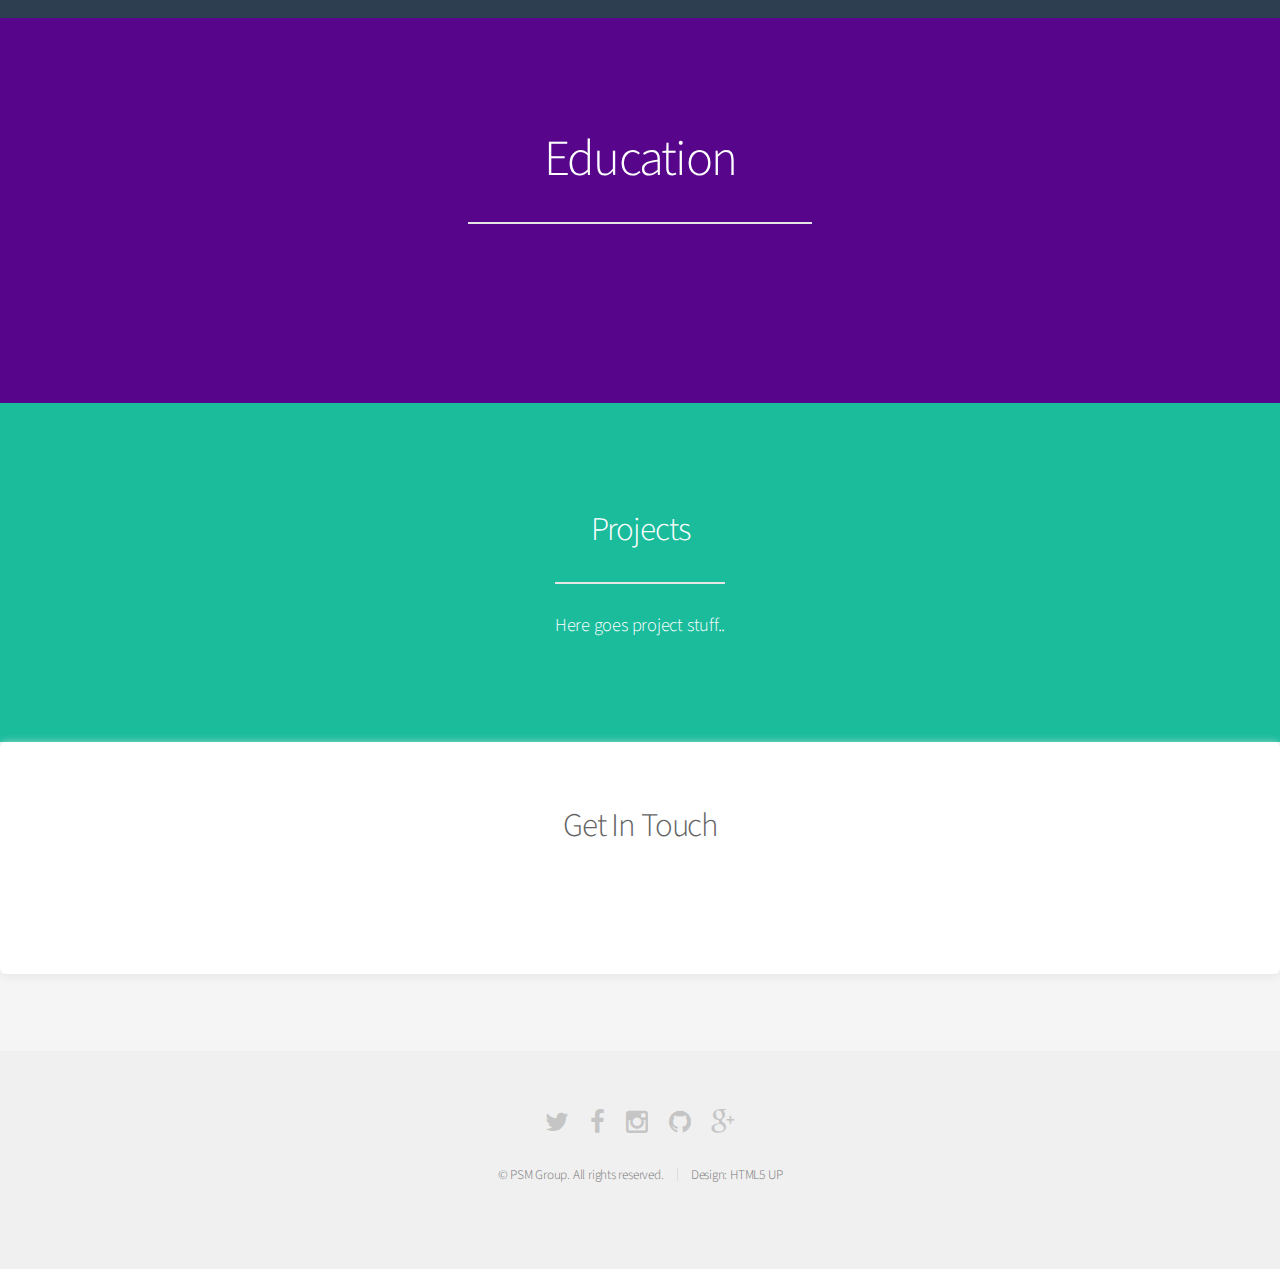
==== commit 3853888b: "Add Education Block, fix CSS id names" ====
--- a/Alpha/index.html
+++ b/Alpha/index.html
@@ -64,13 +64,13 @@
 				<section class="box special">
 					<header class="major">
 						<h2>About Me</h2>
-						<p>Not even sure what to put here yet..</p>
+						<p>Eventually this will be fun fancy words about
+							me and you will all love it. It will make
+							me look like such a cool person. Go me.</p>
 					</header>
 				</section>
 			</section>
-			<div name="resume"></div>
-			<div id="spacer"></div>
-			<section id="resume1">
+			<section id="workExpBlock" name="resume">
 				<header class="resume">
 					<a href="#resume"><h2>Work Experience</h2></a>
 				</header>
@@ -87,10 +87,17 @@
 						</div>
 					</div>
 				</section>
+				<div class="nextSec">
+					<a href="#education" class="button">Next - Education</a>
+				</div>
+			</section>
+			<section id="educationBlock" name="education">
+				<header class="resume">
+					<a href="#education"><h2>Education</h2></a>
+				</header>
 			</section>
 			<div name="projects"></div>
-			<div id="spacer"></div>
-			<section id="projects1">
+			<section id="projectsBlock">
 				<header class="major">
 					<h2>Projects</h2>
 					<p>Here goes project stuff..</p>
@@ -98,11 +105,10 @@
 			</section>
 		<!-- Contact -->
 			<div name="contact"></div>
-			<div id="spacer"></div>
 			<section class="box special" id="contactBox">
 				<header class="major">
 					<h2>Get In Touch</h2>
-					<p>Contact me NOW!</p>
+					<p></p>
 				</header>
 			</section>
 			<div id="spacer"></div>
--- a/Alpha/css/style.css
+++ b/Alpha/css/style.css
@@ -429,7 +429,7 @@
 	.box {
 		background: #fff;
 		border-radius: 6px;
-		box-shadow: 0 2px 0 0 #e5e5e5;
+		box-shadow: 0 2px 10px 0 #e5e5e5;
 		margin: 0 0 2em 0;
 		padding: 3em;
 	}
@@ -1007,7 +1007,7 @@
 	@keyframes reveal-header { 0% { top: -5em; } 100% { top: 0; } }
 
 	#header {
-		background: #444;
+		background: #566D7E;
 		color: #bbb;
 		cursor: default;
 		height: 3.25em;
@@ -1385,7 +1385,7 @@
 
 /* Custom Color Blocks */
 
-	#resume1 {
+	#workExpBlock {
 		background-color: #2c3e50;
 		/*background: -webkit-linear-gradient(left top, #7f8c8d, #2c3e50); /* For Safari 5.1 to 6.0 */*/
 	  	/*background: -o-linear-gradient(bottom right, #7f8c8d, #2c3e50); /* For Opera 11.1 to 12.0 */*/
@@ -1397,11 +1397,20 @@
 		text-align: center;
 	}
 
-		#resume1 h2, #resume1 h3, #resume1 h4, #resume1 h5, #resume1 h6, #resume1 p, #resume1 a {
+		#workExpBlock h2, #workExpBlock h3, #workExpBlock h4, #workExpBlock h5, 
+		#workExpBlock h6, #workExpBlock p, #workExpBlock a {
 			color: inherit;
 		}
 
-	#projects1 {
+	#educationBlock {
+		background-color: #57068c;
+		color: #fff;
+		overflow: auto;
+		padding: 6em 0 6em 0;
+		text-align: center;
+	}
+
+	#projectsBlock {
 		background-color: #1abc9c;
 		/*background: -webkit-linear-gradient(left top, #16a085, #1abc9c);*/ /* For Safari 5.1 to 6.0 */
 	  	/*background: -o-linear-gradient(bottom right, #16a085, #1abc9c);*/ /* For Opera 11.1 to 12.0 */
@@ -1412,24 +1421,26 @@
 		text-align: center;
 	}
 
-		#projects1 h2, #projects1 h3, #projects1 h4, #projects1 h5, #projects1 h6, #projects1 p {
+		#projectsBlock h2, #projectsBlock h3, #projectsBlock h4, #projectsBlock h5, 
+		#projectsBlock h6, #projectsBlock p {
 			color: inherit;
 		}
 
-	#contactBox {
+	#contactBlock {
 		background-color: #e67e22;
 		color: #fff;
 		padding: 6em 0 6em 0;
 		text-align: center;
 	}
 
-		#contactBox h2, #contactBox h3, #contactBox h4, #contactBox h5, #contactBox h6, #contactBox p {
+		#contactBlock h2, #contactBlock h3, #contactBlock h4, #contactBlock h5, 
+		#contactBlock h6, #contactBlock p {
 			color: inherit;
 		}
 
 	#spacer {
 		background-color: #f5f5f5;
-		padding: 1.7em 0 1.5em 0;
+		padding: 1.75em 0 1.5em 0;
 		text-align: center;
 	}
 
@@ -1445,7 +1456,7 @@
 		width: 32%;
 		border: solid 2px;
 		border-radius: 2em;
-		min-height: 22em;
+		min-height: 25em;
 	}
 
 	.col2outer {
@@ -1458,7 +1469,7 @@
 		width: 49%;
 		border: solid 2px;
 		border-radius: 2em;
-		min-height: 22em;
+		min-height: 25em;
 	}
 
 	.col2outer .col2right {
@@ -1466,11 +1477,39 @@
 		width: 49%;
 		border: solid 2px;
 		border-radius: 2em;
-		min-height: 22em;
+		min-height: 25em;
 	}
 
 /* Experiments */
 
+	#nextSec {
+		float: right;
+		padding: 2em 2em 0 0;
+	}
+
+		#nextSec input[type="button"],
+		#nextSec .button {
+			background-color: transparent;
+			box-shadow: inset 0 0 0 2px rgba(255, 255, 255, 0.5);
+			color: #fff;
+			min-width: 12em;
+		}
+
+			#nextSec input[type="button"]:hover,
+			#nextSec .button:hover {
+				background-color: rgba(255, 255, 255, 0.1);
+			}
+
+			#nextSec input[type="button"]:active,
+			#nextSec .button:active {
+				background-color: rgba(255, 255, 255, 0.2);
+			}
+
+			#nextSec input[type="button"].special,
+			#nextSec .button.special {
+				background: #fff;
+				color: #666 !important;
+			}
 
 /* CTA */
 
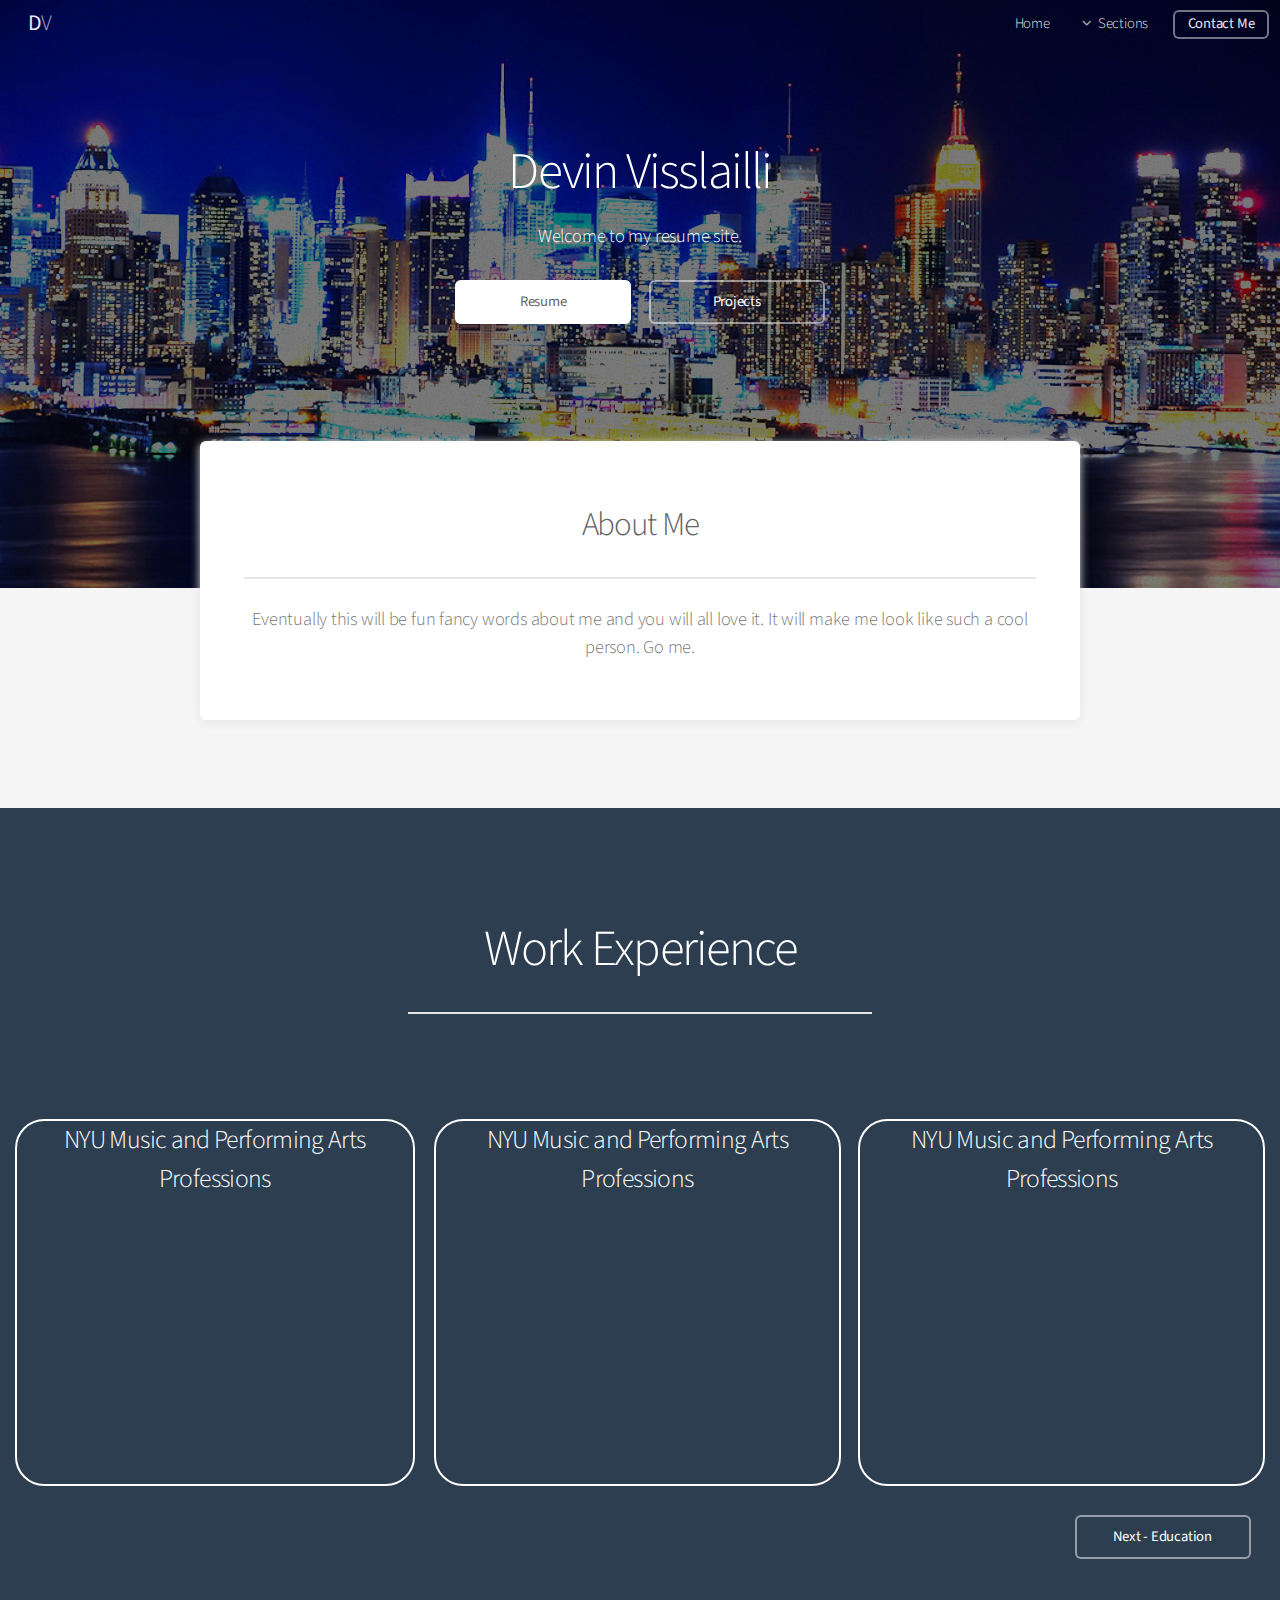
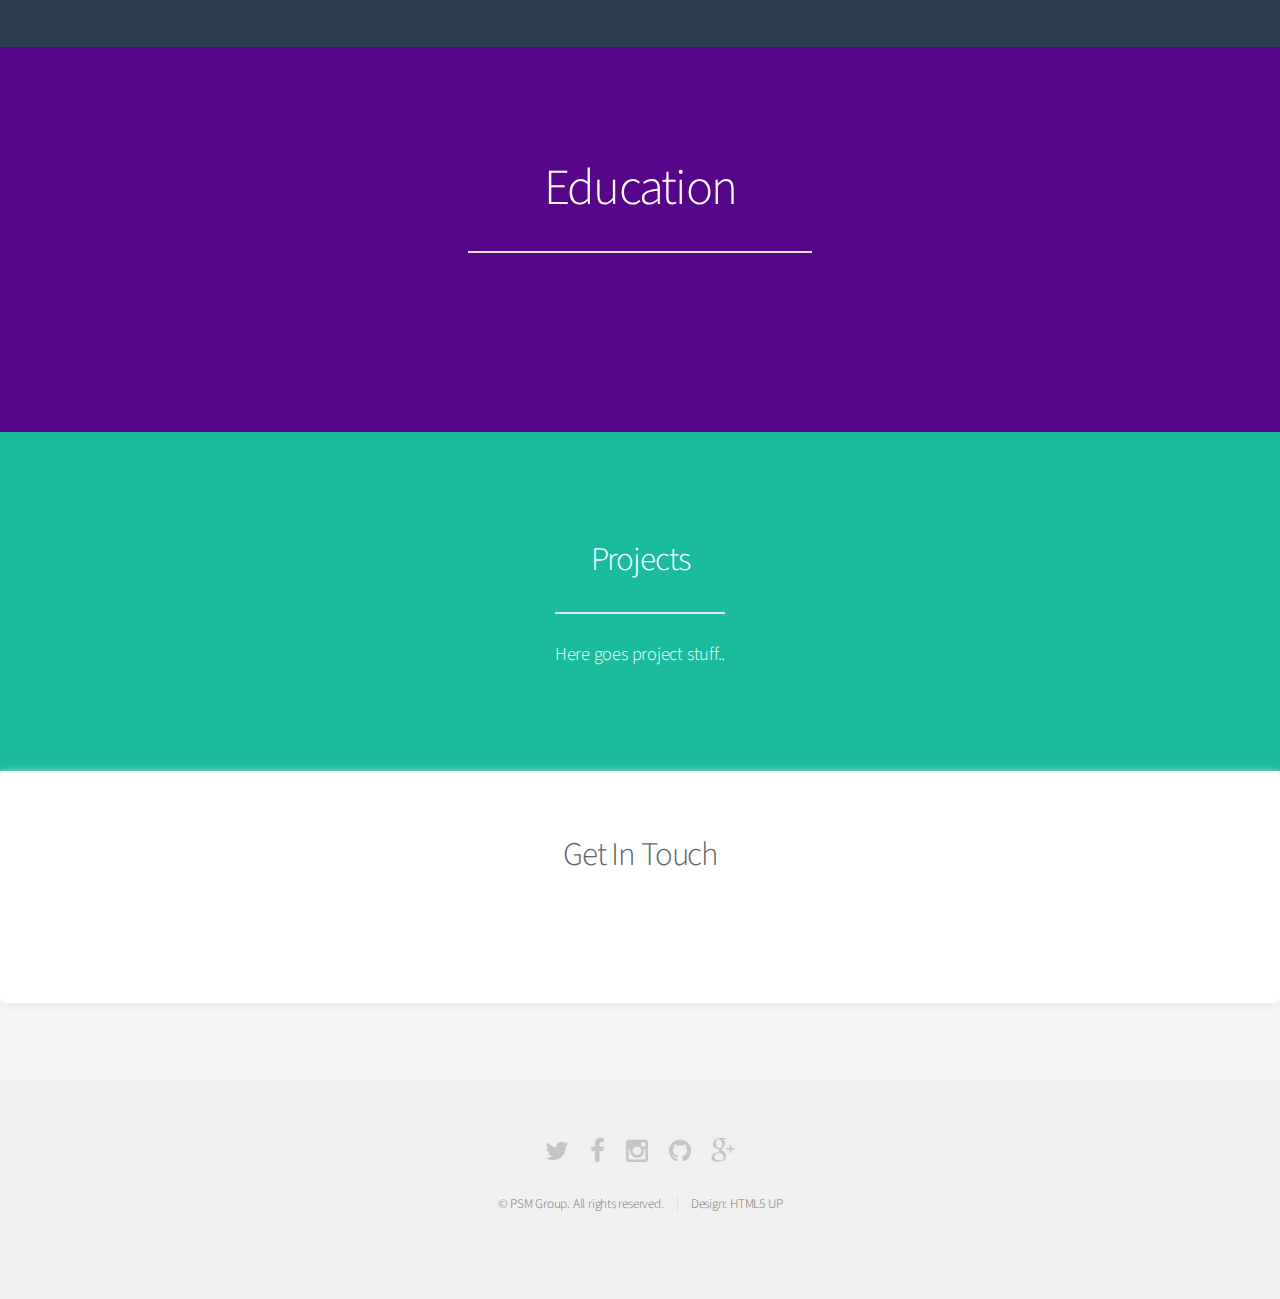
==== commit 9b7fd619: "No Change" ====
--- a/Alpha/index.html
+++ b/Alpha/index.html
@@ -87,7 +87,7 @@
 						</div>
 					</div>
 				</section>
-				<div class="nextSec">
+				<div id="nextSec">
 					<a href="#education" class="button">Next - Education</a>
 				</div>
 			</section>
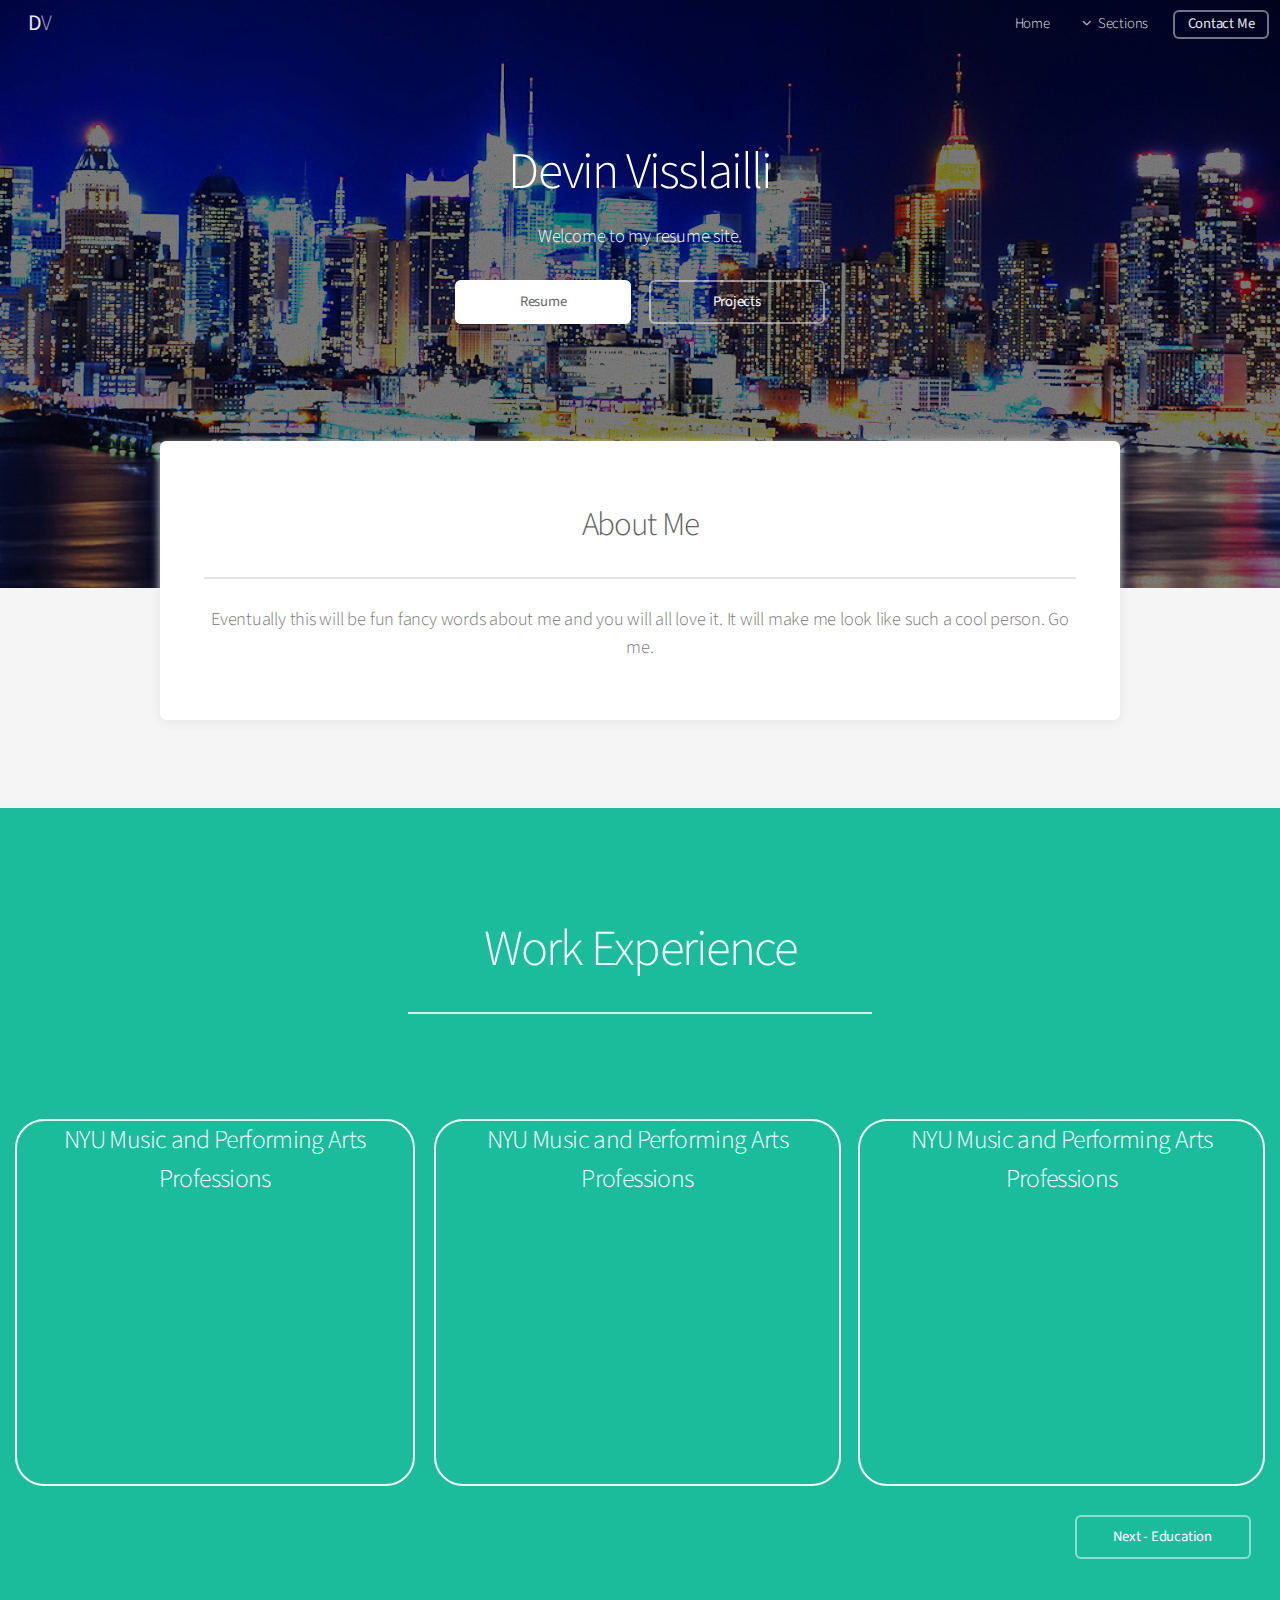
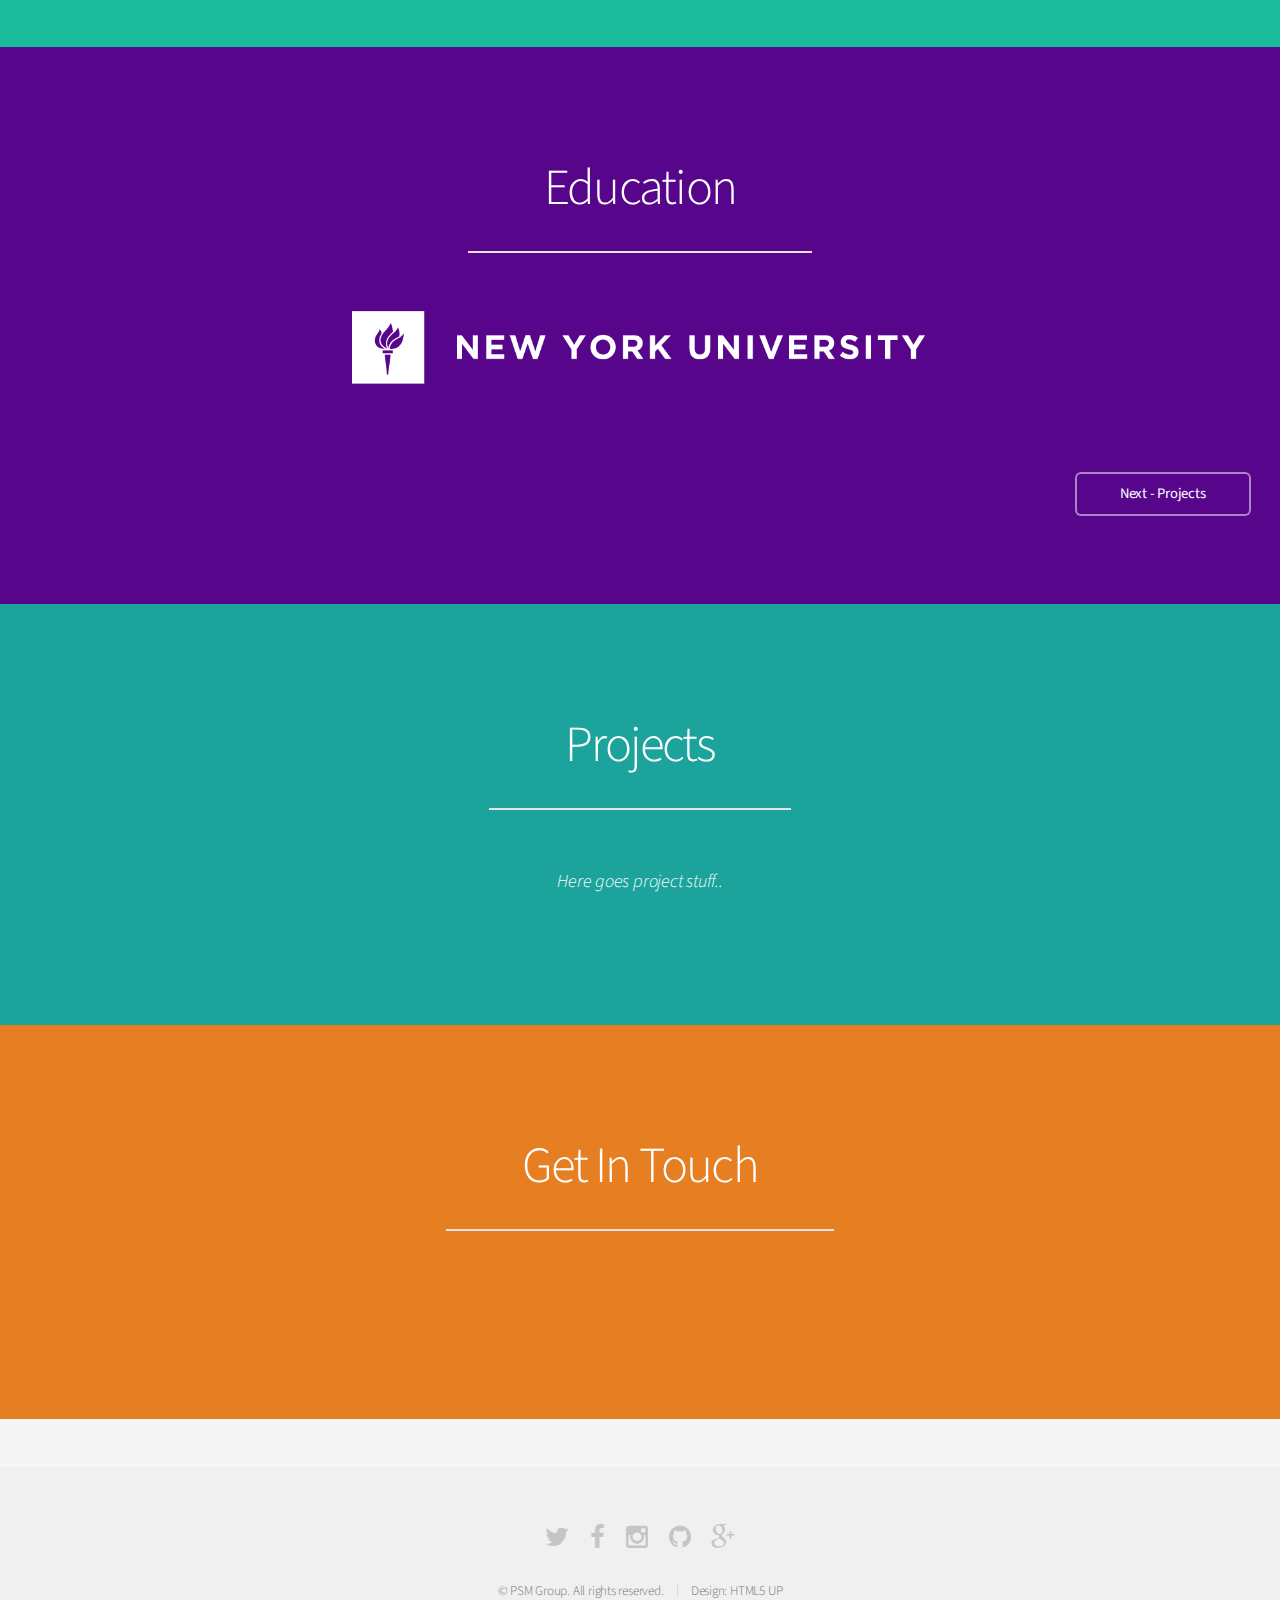
==== commit 5e98ee15: "Add parallax scrolling" ====
--- a/Alpha/index.html
+++ b/Alpha/index.html
@@ -20,6 +20,9 @@
 		<script src="js/skel-layers.min.js"></script>
 		<script src="js/init.js"></script>
 		<script src="js/smooth-scroll.js"></script>
+		<script>window.jQuery || document.write('<script src="jquery-1.11.1.min.js"><\/script>')</script>
+		<script src="js/skrollr.js"></script>
+		<script src="js/_main.js"></script>
 		<noscript>
 			<link rel="stylesheet" href="css/skel.css" />
 			<link rel="stylesheet" href="css/style.css" />
@@ -95,18 +98,24 @@
 				<header class="resume">
 					<a href="#education"><h2>Education</h2></a>
 				</header>
+				<div style="margin: 0 auto; margin-top: -4em; width: 60%;">
+					<img src="images/nyu.png" class="image fit">
+				</div>
+				<div id="nextSec">
+					<a href="#projects" class="button">Next - Projects</a>
+				</div>
 			</section>
 			<div name="projects"></div>
 			<section id="projectsBlock">
-				<header class="major">
+				<header class="resume">
 					<h2>Projects</h2>
 					<p>Here goes project stuff..</p>
 				</header>
 			</section>
 		<!-- Contact -->
 			<div name="contact"></div>
-			<section class="box special" id="contactBox">
-				<header class="major">
+			<section id="contactBlock">
+				<header class="resume">
 					<h2>Get In Touch</h2>
 					<p></p>
 				</header>
--- a/Alpha/css/style.css
+++ b/Alpha/css/style.css
@@ -1386,7 +1386,7 @@
 /* Custom Color Blocks */
 
 	#workExpBlock {
-		background-color: #2c3e50;
+		background-color: #1abc9c;
 		/*background: -webkit-linear-gradient(left top, #7f8c8d, #2c3e50); /* For Safari 5.1 to 6.0 */*/
 	  	/*background: -o-linear-gradient(bottom right, #7f8c8d, #2c3e50); /* For Opera 11.1 to 12.0 */*/
 	  	/*background: -moz-linear-gradient(bottom right, #7f8c8d, #2c3e50); /* For Firefox 3.6 to 15 */*/
@@ -1411,7 +1411,7 @@
 	}
 
 	#projectsBlock {
-		background-color: #1abc9c;
+		background-color: #1BA39C;
 		/*background: -webkit-linear-gradient(left top, #16a085, #1abc9c);*/ /* For Safari 5.1 to 6.0 */
 	  	/*background: -o-linear-gradient(bottom right, #16a085, #1abc9c);*/ /* For Opera 11.1 to 12.0 */
 	  	/*background: -moz-linear-gradient(bottom right, #16a085, #1abc9c);*/ /* For Firefox 3.6 to 15 */
@@ -1480,7 +1480,7 @@
 		min-height: 25em;
 	}
 
-/* Experiments */
+/* Next Section Navigation */
 
 	#nextSec {
 		float: right;
@@ -1511,68 +1511,101 @@
 				color: #666 !important;
 			}
 
-/* CTA */
-
-	#cta {
-		background: #e89980;
-		color: #f9e5df;
-		padding: 3.5em 0 4em 0;
-		text-align: center;
-	}
-
-		#cta h2, #cta h3, #cta h4, #cta h5, #cta h6 {
-			color: inherit;
-		}
-
-		#cta form {
+/* ==========================================================================
+   Parallax Scroll
+   ========================================================================== */
+	
+	.no-js {
+		padding-top: 106px;
+	}
+
+	.loading {
+		background: url('../img/ico_loading.gif') no-repeat center center;
+	}
+	section {
+		min-width: 960px;
+		opacity: 100;
+	}
+	.loaded section,
+	.no-js section {
+		opacity: 1;
+		-webkit-transition: opacity 300ms ease-out;
+		-moz-transition: opacity 300ms ease-out;
+		transition: opacity 300ms ease-out;
+	}
+	main {
+		overflow-x: hidden;
+	}
+
+	.bcg {
+		background-position: center center;
+		background-repeat: no-repeat;
+		background-attachment: fixed;
+		background-size: cover;
+		height: 100%;
+		width: 100%;
+	}
+	/* Slide 1 */
+	#slide-1 .bcg {background-image:url('../img/bcg_slide-1.jpg')}
+
+	/* Slide 2 */
+	#slide-2 .bcg {background: none; background-color: #010101; height: 310px; text-align: center}
+
+	/* Slide 3 */
+	#slide-3 .bcg {background-image:url('../img/bcg_slide-3.jpg')}
+
+
+	/* Slide 4 */
+	.curtainContainer {width: 100%; height: 100%; position: relative;}
+	.curtainContainer .curtain {width: 300%; height: 1px; background-color: #000000; position: absolute; top: 25%; left: 0; opacity: 0}
+	.curtainContainer .copy {position: absolute; bottom: 30%; left: 0; width: 100%; text-align: center;}
+
+	#slide-4 .bcg {background-image:url('../img/bcg_slide-4.jpg')}
+
+	/* Slide 5 */
+	#slide-5 {position: relative;}
+	#slide-5 .bcg {background-image:url('../img/bcg_slide-5.jpg')}
+	#slide-5 .bcg2 {background-image:url('../img/bcg_slide-5b.jpg'); position: fixed; bottom: 0; left: 0; opacity: 0; z-index: 1}
+	#slide-5 .bcg3 {background: none; background-color: #010101; z-index: 2;  position: fixed; bottom: 0; left: 0; opacity: 0; z-index: 2}
+
+	.hsContainer {
+		display: table;
+		table-layout: fixed;
+		width: 100%;
+		height: 100%;
+		overflow: hidden;
+		position: relative;
+	}
+
+	.hsContent {
+		max-width: 450px;
+		margin: -150px auto 0 auto;
+		display: table-cell;
+		vertical-align: middle;
+		color: #ebebeb;
+		padding: 0 8%;
+		text-align: center
+	}
+		.hsContent h2,
+		.copy h2 {
+			color: #ffffff;
+			font-size: 45px;
+			line-height: 48px;
+			margin-bottom: 12px;
+		}
+		.hsContent p {
+			width: 400px;
 			margin: 0 auto;
-			max-width: 100%;
-			width: 25em;
-		}
-
-		#cta input[type="submit"],
-		#cta input[type="reset"],
-		#cta input[type="button"],
-		#cta .button {
-			box-shadow: none;
-			background: #fff;
-			color: #e89980;
-		}
-
-		#cta input[type="text"],
-		#cta input[type="password"],
-		#cta input[type="email"],
-		#cta select,
-		#cta textarea {
-			color: #ffffff;
-			background: rgba(255, 255, 255, 0.15);
-			border: 0;
-		}
-
-			#cta input[type="text"]:focus,
-			#cta input[type="password"]:focus,
-			#cta input[type="email"]:focus,
-			#cta select:focus,
-			#cta textarea:focus {
-				box-shadow: inset 0 0 0 2px #fff;
-			}
-
-		#cta ::-webkit-input-placeholder {
-			color: rgba(255, 255, 255, 0.75) !important;
-		}
-
-		#cta :-moz-placeholder {
-			color: rgba(255, 255, 255, 0.75) !important;
-		}
-
-		#cta ::-moz-placeholder {
-			color: rgba(255, 255, 255, 0.75) !important;
-		}
-
-		#cta :-ms-input-placeholder {
-			color: rgba(255, 255, 255, 0.75) !important;
-		}
-
-		#cta .formerize-placeholder {
-			color: rgba(255, 255, 255, 0.75) !important;
-		}+			color: #b2b2b2;
+		}
+		.hsContent a {
+			color: #b2b2b2;
+			text-decoration: underline;
+		}
+		.bgBlack {
+			background-color: rgba(0,0,0,0.75);
+			padding: 3px 10px;
+		}
+
+
+
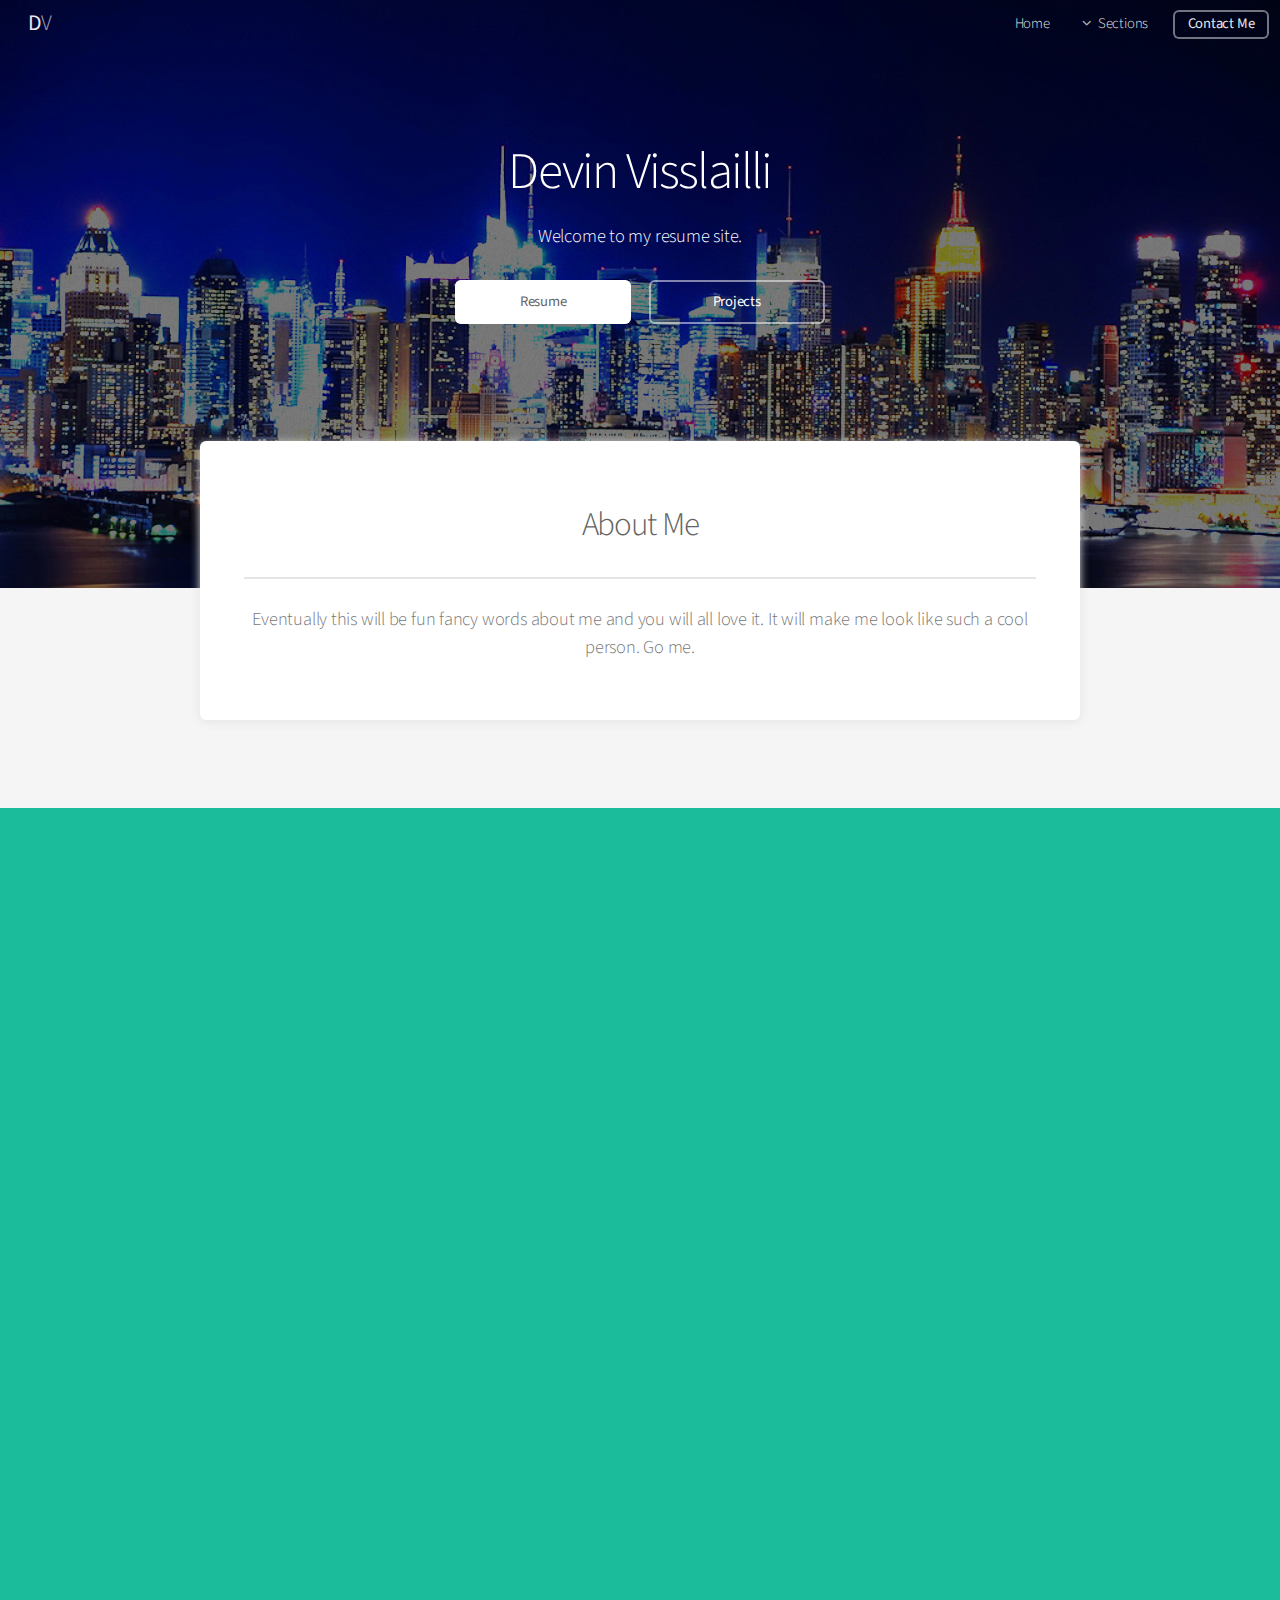
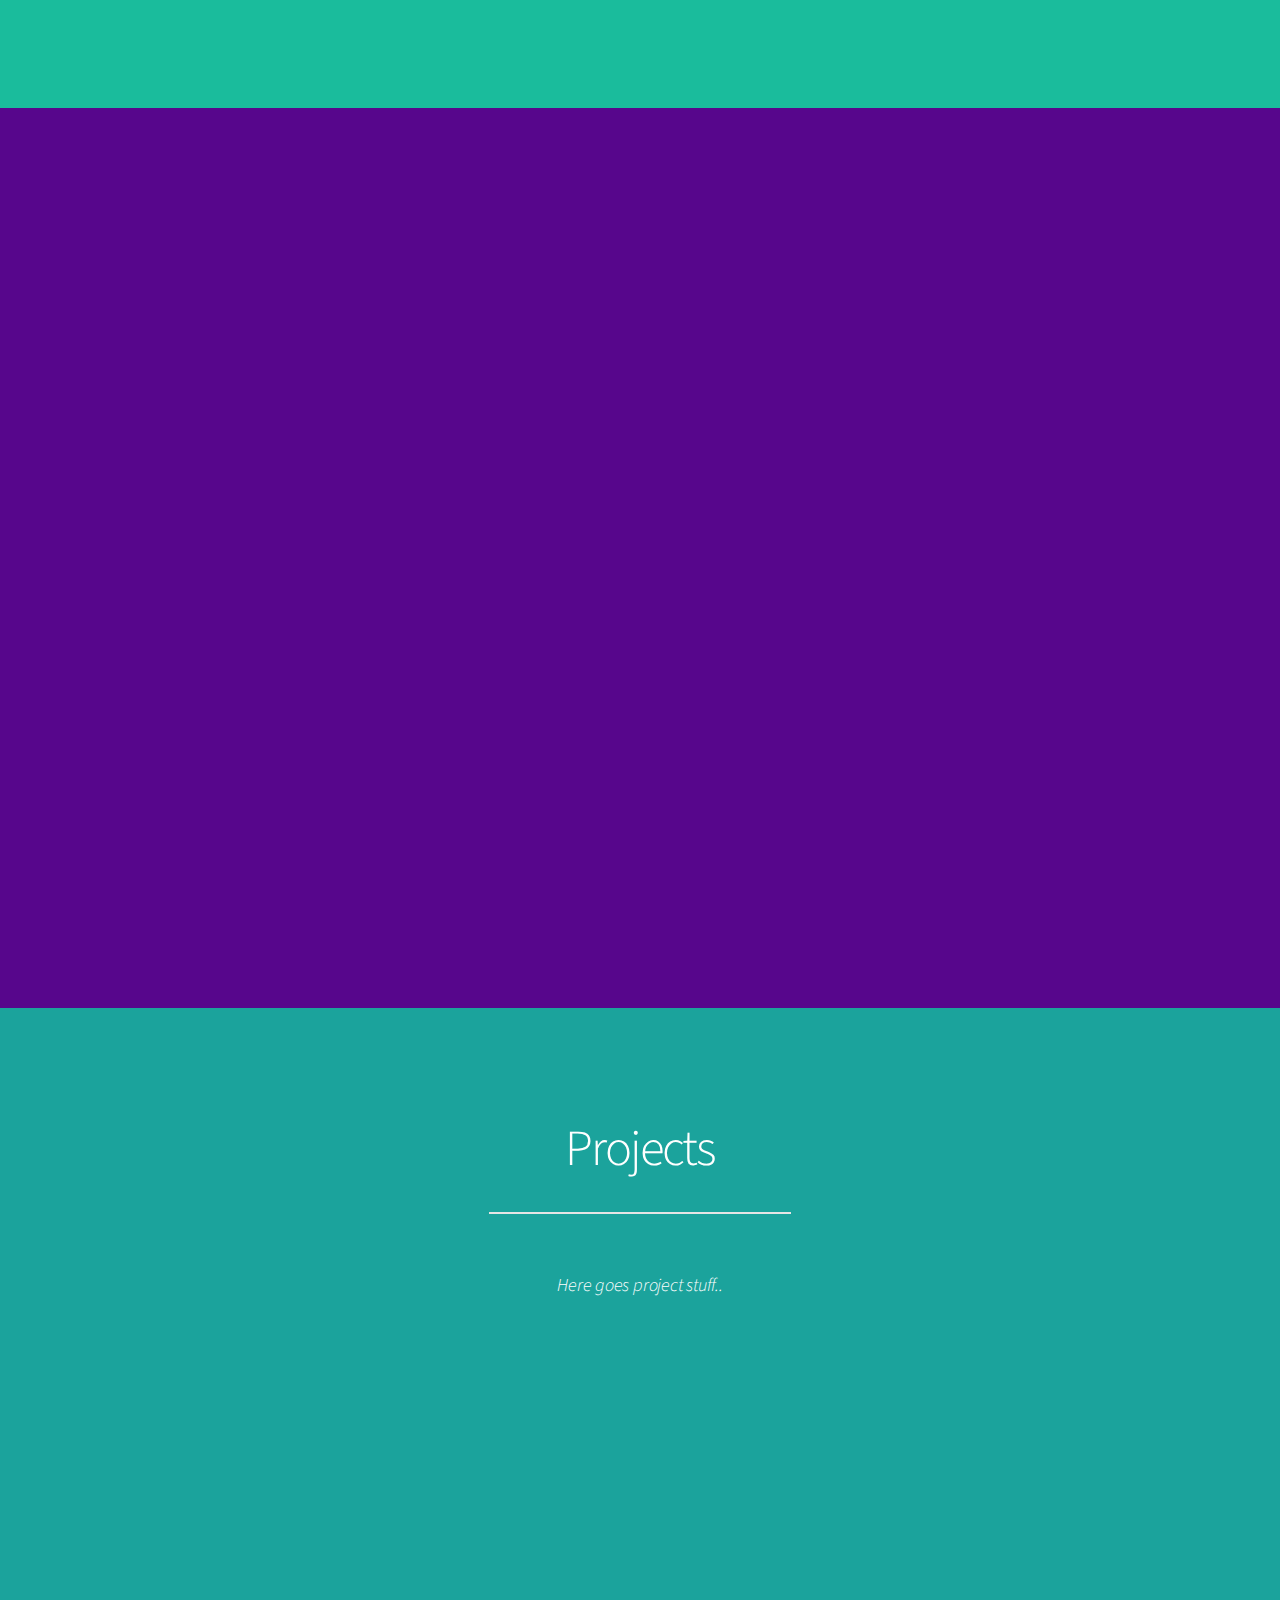
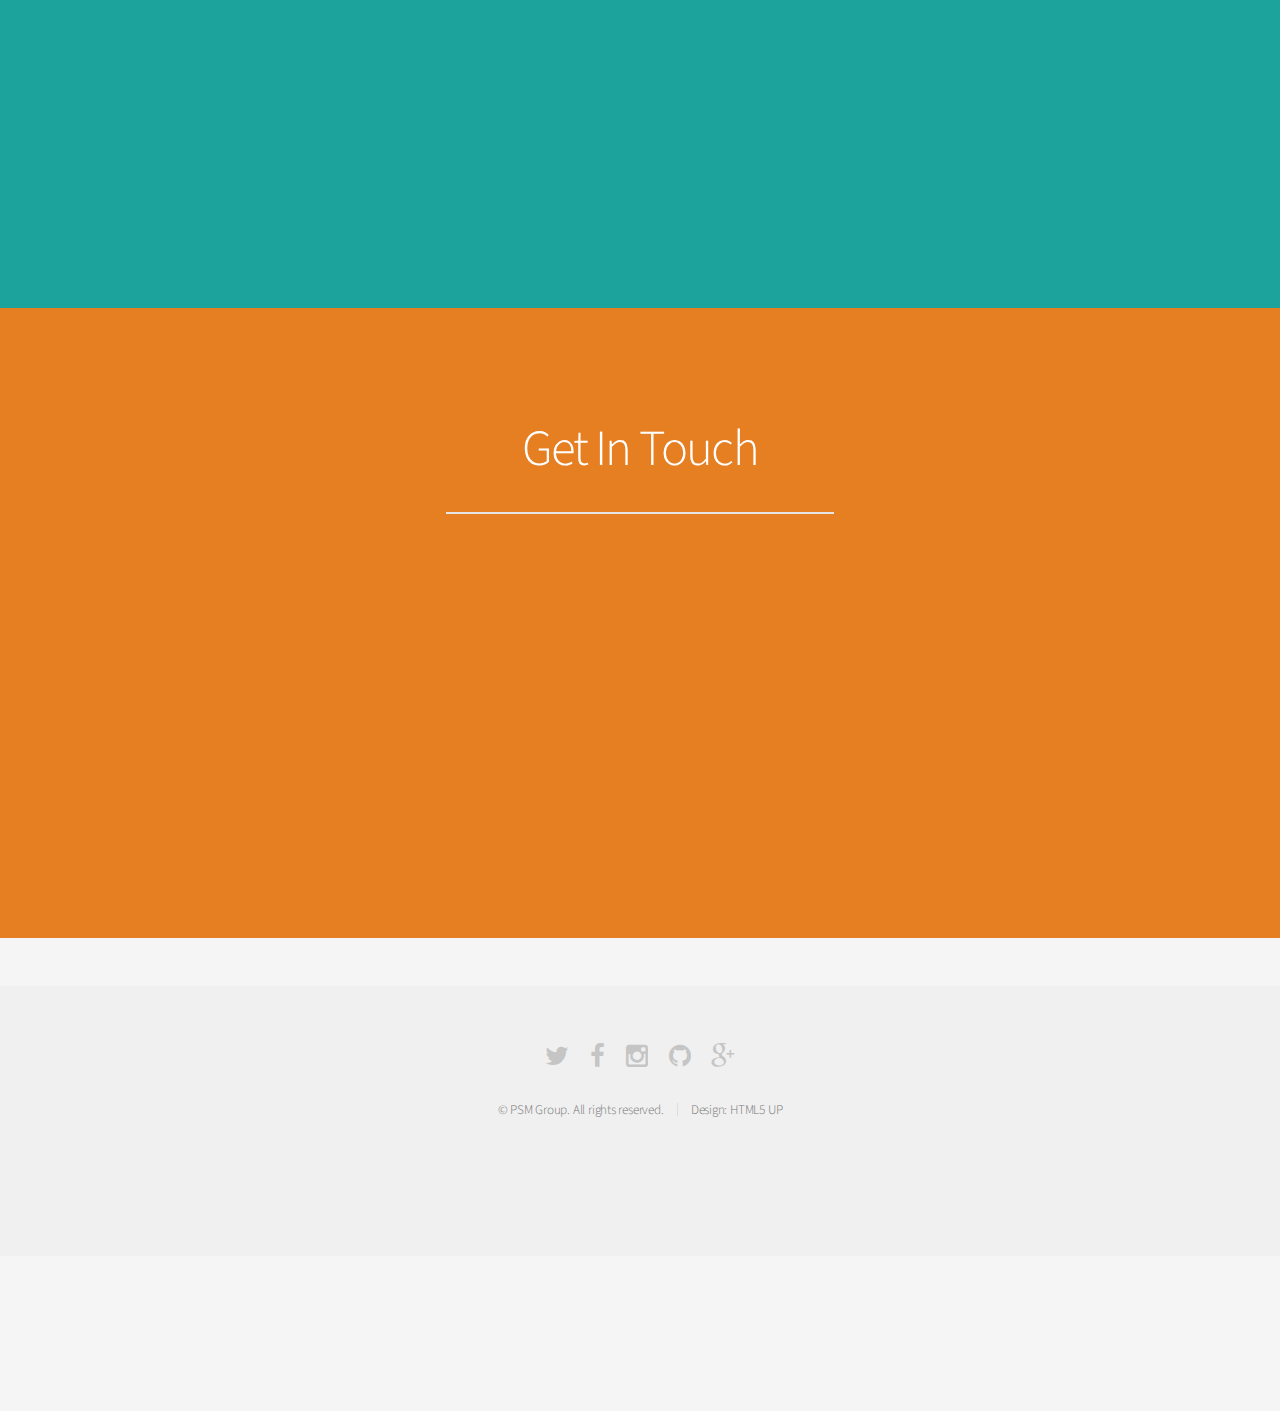
==== commit cfe77b0e: "Begin Parallax Build; Update blocks to full window size" ====
--- a/Alpha/index.html
+++ b/Alpha/index.html
@@ -10,25 +10,15 @@
 		<meta http-equiv="content-type" content="text/html; charset=utf-8" />
 		<meta name="description" content="" />
 		<meta name="keywords" content="" />
+		<!--viewport goodness http://enva.to/A79s3G-->
+    	<meta name="viewport" content="width=device-width, initial-scale=1">
 		<link rel="shortcut icon" type="image/x-icon" href="images/logo.png" />
 		<!--[if lte IE 8]><script src="css/ie/html5shiv.js"></script><![endif]-->
-		<script src="jquery-1.11.1.min.js"></script>
-		<script src="js/jquery.min.js"></script>
-		<script src="js/jquery.dropotron.min.js"></script>
-		<script src="js/jquery.scrollgress.min.js"></script>
-		<script src="js/skel.min.js"></script>
-		<script src="js/skel-layers.min.js"></script>
-		<script src="js/init.js"></script>
-		<script src="js/smooth-scroll.js"></script>
-		<script>window.jQuery || document.write('<script src="jquery-1.11.1.min.js"><\/script>')</script>
-		<script src="js/skrollr.js"></script>
-		<script src="js/_main.js"></script>
-		<noscript>
-			<link rel="stylesheet" href="css/skel.css" />
-			<link rel="stylesheet" href="css/style.css" />
-			<link rel="stylesheet" href="css/style-wide.css" />
-			<link rel="stylesheet" href="css/style-scroll.css" />
-		</noscript>
+		
+		<link rel="stylesheet" href="css/skel.css" />
+		<link rel="stylesheet" href="css/style.css" />
+		<link rel="stylesheet" href="css/style-wide.css" />
+		<link rel="stylesheet" href="css/style-scroll.css" />
 		<!--[if lte IE 8]><link rel="stylesheet" href="css/ie/v8.css" /><![endif]-->
 	</head>
 	<body class="landing" name="top">
@@ -52,13 +42,16 @@
 			</header>
 
 		<!-- Banner -->
-			<section id="banner">
-				<h2>Devin Visslailli</h2>
-				<p>Welcome to my resume site.</p>
-				<ul class="actions">
-					<li><a href="#resume" class="button special">Resume</a></li>
-					<li><a href="#projects" class="button">Projects</a></li>
-				</ul>
+			<section id="banner" data-center="background-position:0px 0px;"
+				data-500="background-position:0px -100px;">
+				<div data-0="opacity: 1" data-250="opacity: 0">
+					<h2>Devin Visslailli</h2>
+					<p>Welcome to my resume site.</p>
+					<ul class="actions">
+						<li><a href="#resume" class="button special">Resume</a></li>
+						<li><a href="#projects" class="button">Projects</a></li>
+					</ul>
+				</div>
 			</section>
 
 		<!-- Main -->
@@ -74,35 +67,44 @@
 				</section>
 			</section>
 			<section id="workExpBlock" name="resume">
-				<header class="resume">
-					<a href="#resume"><h2>Work Experience</h2></a>
-				</header>
-				<section id="containCol" class="resume">
-					<div class="col1">
-						<h3>NYU Music and Performing Arts Professions</h3>
-					</div>
-					<div class="col2outer">
-						<div class="col2mid">
+				<div data-center="opacity: 1" data--200-bottom="opacity: 0" data-206-top="opacity: 1" data--206-top="opacity: 0" data-anchor-target="#workExpBlock section">
+					<header class="resume">
+						<a href="#resume"><h2>Work Experience</h2></a>
+					</header>
+					<section id="containCol" class="resume">
+						<div class="col1">
 							<h3>NYU Music and Performing Arts Professions</h3>
 						</div>
-						<div class="col2right">
-							<h3>NYU Music and Performing Arts Professions</h3>
+						<div class="col2outer">
+							<div class="col2mid">
+								<h3>NYU Music and Performing Arts Professions</h3>
+							</div>
+							<div class="col2right">
+								<h3>NYU Music and Performing Arts Professions</h3>
+							</div>
 						</div>
+					</section>
+					<div id="nextSec">
+						<a href="#education" class="button">Next - Education</a>
 					</div>
-				</section>
-				<div id="nextSec">
-					<a href="#education" class="button">Next - Education</a>
 				</div>
 			</section>
 			<section id="educationBlock" name="education">
-				<header class="resume">
-					<a href="#education"><h2>Education</h2></a>
-				</header>
-				<div style="margin: 0 auto; margin-top: -4em; width: 60%;">
-					<img src="images/nyu.png" class="image fit">
-				</div>
-				<div id="nextSec">
-					<a href="#projects" class="button">Next - Projects</a>
+				<div data-center="opacity: 1" data--200-bottom="opacity: 0" data-206-top="opacity: 1" data--206-top="opacity: 0" data-anchor-target="#educationBlock section">
+					<header class="resume">
+						<a href="#education"><h2>Education</h2></a>
+					</header>
+					<section>
+						<div style="margin: 0 auto; margin-top: -4em; width: 60%;">
+							<img src="images/nyu.png" class="image fit">
+						</div>
+						<div id="prevSec">
+							<a href="#resume" class="button">Prev - Work Experience</a>
+						</div>
+						<div id="nextSec">
+							<a href="#projects" class="button">Next - Projects</a>
+						</div>
+					</section>
 				</div>
 			</section>
 			<div name="projects"></div>
@@ -136,5 +138,29 @@
 				</ul>
 			</footer>
 
+			<script src="jquery-1.11.1.min.js"></script>
+			<script src="js/jquery.min.js"></script>
+			<script src="js/jquery.dropotron.min.js"></script>
+			<script src="js/jquery.scrollgress.min.js"></script>
+			<script src="js/skel.min.js"></script>
+			<script src="js/skel-layers.min.js"></script>
+			<script src="js/init.js"></script>
+			<script src="js/smooth-scroll.js"></script>
+			<script>window.jQuery || document.write('<script src="jquery-1.11.1.min.js"><\/script>')</script>
+			<script src="js/skrollr.js"></script>
+			<script type="text/javascript">
+			    skrollr.init([smoothScrollingDuration=200, forceHeight=false]);
+			</script>
+			<script type="text/javascript">
+				//http://detectmobilebrowsers.com/ + tablets
+				(function(a) {
+				    if(/android|avantgo|bada\/|blackberry|blazer|compal|elaine|fennec|hiptop|iemobile|ip(ad|hone|od)|iris|kindle|lge |maemo|meego.+mobile|midp|mmp|netfront|opera m(ob|in)i|palm( os)?|phone|p(ixi|re)\/|plucker|pocket|psp|series(4|6)0|symbian|treo|up\.(browser|link)|vodafone|wap|windows (ce|phone)|xda|xiino|playbook|silk/i.test(a) || /1207|6310|6590|3gso|4thp|50[1-6]i|770s|802s|a wa|abac|ac(er|oo|s\-)|ai(ko|rn)|al(av|ca|co)|amoi|an(ex|ny|yw)|aptu|ar(ch|go)|as(te|us)|attw|au(di|\-m|r |s )|avan|be(ck|ll|nq)|bi(lb|rd)|bl(ac|az)|br(e|v)w|bumb|bw\-(n|u)|c55\/|capi|ccwa|cdm\-|cell|chtm|cldc|cmd\-|co(mp|nd)|craw|da(it|ll|ng)|dbte|dc\-s|devi|dica|dmob|do(c|p)o|ds(12|\-d)|el(49|ai)|em(l2|ul)|er(ic|k0)|esl8|ez([4-7]0|os|wa|ze)|fetc|fly(\-|_)|g1 u|g560|gene|gf\-5|g\-mo|go(\.w|od)|gr(ad|un)|haie|hcit|hd\-(m|p|t)|hei\-|hi(pt|ta)|hp( i|ip)|hs\-c|ht(c(\-| |_|a|g|p|s|t)|tp)|hu(aw|tc)|i\-(20|go|ma)|i230|iac( |\-|\/)|ibro|idea|ig01|ikom|im1k|inno|ipaq|iris|ja(t|v)a|jbro|jemu|jigs|kddi|keji|kgt( |\/)|klon|kpt |kwc\-|kyo(c|k)|le(no|xi)|lg( g|\/(k|l|u)|50|54|\-[a-w])|libw|lynx|m1\-w|m3ga|m50\/|ma(te|ui|xo)|mc(01|21|ca)|m\-cr|me(di|rc|ri)|mi(o8|oa|ts)|mmef|mo(01|02|bi|de|do|t(\-| |o|v)|zz)|mt(50|p1|v )|mwbp|mywa|n10[0-2]|n20[2-3]|n30(0|2)|n50(0|2|5)|n7(0(0|1)|10)|ne((c|m)\-|on|tf|wf|wg|wt)|nok(6|i)|nzph|o2im|op(ti|wv)|oran|owg1|p800|pan(a|d|t)|pdxg|pg(13|\-([1-8]|c))|phil|pire|pl(ay|uc)|pn\-2|po(ck|rt|se)|prox|psio|pt\-g|qa\-a|qc(07|12|21|32|60|\-[2-7]|i\-)|qtek|r380|r600|raks|rim9|ro(ve|zo)|s55\/|sa(ge|ma|mm|ms|ny|va)|sc(01|h\-|oo|p\-)|sdk\/|se(c(\-|0|1)|47|mc|nd|ri)|sgh\-|shar|sie(\-|m)|sk\-0|sl(45|id)|sm(al|ar|b3|it|t5)|so(ft|ny)|sp(01|h\-|v\-|v )|sy(01|mb)|t2(18|50)|t6(00|10|18)|ta(gt|lk)|tcl\-|tdg\-|tel(i|m)|tim\-|t\-mo|to(pl|sh)|ts(70|m\-|m3|m5)|tx\-9|up(\.b|g1|si)|utst|v400|v750|veri|vi(rg|te)|vk(40|5[0-3]|\-v)|vm40|voda|vulc|vx(52|53|60|61|70|80|81|83|85|98)|w3c(\-| )|webc|whit|wi(g |nc|nw)|wmlb|wonu|x700|yas\-|your|zeto|zte\-/i.test(a.substr(0,4)))
+				    {
+				        //Add skrollr mobile on mobile devices.
+				        document.write('<script type="text/javascript" src="js/skrollr.mobile.min.js"><\/script>');
+				    }
+				})(navigator.userAgent||navigator.vendor||window.opera);
+			</script>
+
 	</body>
 </html>--- a/Alpha/css/style.css
+++ b/Alpha/css/style.css
@@ -11,6 +11,8 @@
 
 	body {
 		background: #f5f5f5;
+		transition: 100s linear;
+    	transition-property: background-position;
 	}
 
 	body, input, select, textarea {
@@ -1007,7 +1009,7 @@
 	@keyframes reveal-header { 0% { top: -5em; } 100% { top: 0; } }
 
 	#header {
-		background: #566D7E;
+		background: #333;
 		color: #bbb;
 		cursor: default;
 		height: 3.25em;
@@ -1341,6 +1343,7 @@
 		background: #f0f0f0;
 		padding: 4em 0 6em 0;
 		text-align: center;
+		height: 30vh;
 	}
 
 		#footer .icons a {
@@ -1392,9 +1395,9 @@
 	  	/*background: -moz-linear-gradient(bottom right, #7f8c8d, #2c3e50); /* For Firefox 3.6 to 15 */*/
 	  	/*background: linear-gradient(to bottom right, #7f8c8d, #2c3e50); /* Standard syntax */*/
 		color: #fff;
-		overflow: auto;
 		padding: 6em 0 6em 0;
 		text-align: center;
+		height: 100vh;
 	}
 
 		#workExpBlock h2, #workExpBlock h3, #workExpBlock h4, #workExpBlock h5, 
@@ -1408,6 +1411,7 @@
 		overflow: auto;
 		padding: 6em 0 6em 0;
 		text-align: center;
+		height: 100vh;
 	}
 
 	#projectsBlock {
@@ -1419,6 +1423,7 @@
 		color: #fff;
 		padding: 6em 0 6em 0;
 		text-align: center;
+		height: 100vh;
 	}
 
 		#projectsBlock h2, #projectsBlock h3, #projectsBlock h4, #projectsBlock h5, 
@@ -1431,6 +1436,7 @@
 		color: #fff;
 		padding: 6em 0 6em 0;
 		text-align: center;
+		height: 70vh;
 	}
 
 		#contactBlock h2, #contactBlock h3, #contactBlock h4, #contactBlock h5, 
@@ -1511,101 +1517,33 @@
 				color: #666 !important;
 			}
 
-/* ==========================================================================
-   Parallax Scroll
-   ========================================================================== */
-	
-	.no-js {
-		padding-top: 106px;
-	}
-
-	.loading {
-		background: url('../img/ico_loading.gif') no-repeat center center;
-	}
-	section {
-		min-width: 960px;
-		opacity: 100;
-	}
-	.loaded section,
-	.no-js section {
-		opacity: 1;
-		-webkit-transition: opacity 300ms ease-out;
-		-moz-transition: opacity 300ms ease-out;
-		transition: opacity 300ms ease-out;
-	}
-	main {
-		overflow-x: hidden;
-	}
-
-	.bcg {
-		background-position: center center;
-		background-repeat: no-repeat;
-		background-attachment: fixed;
-		background-size: cover;
-		height: 100%;
-		width: 100%;
-	}
-	/* Slide 1 */
-	#slide-1 .bcg {background-image:url('../img/bcg_slide-1.jpg')}
-
-	/* Slide 2 */
-	#slide-2 .bcg {background: none; background-color: #010101; height: 310px; text-align: center}
-
-	/* Slide 3 */
-	#slide-3 .bcg {background-image:url('../img/bcg_slide-3.jpg')}
-
-
-	/* Slide 4 */
-	.curtainContainer {width: 100%; height: 100%; position: relative;}
-	.curtainContainer .curtain {width: 300%; height: 1px; background-color: #000000; position: absolute; top: 25%; left: 0; opacity: 0}
-	.curtainContainer .copy {position: absolute; bottom: 30%; left: 0; width: 100%; text-align: center;}
-
-	#slide-4 .bcg {background-image:url('../img/bcg_slide-4.jpg')}
-
-	/* Slide 5 */
-	#slide-5 {position: relative;}
-	#slide-5 .bcg {background-image:url('../img/bcg_slide-5.jpg')}
-	#slide-5 .bcg2 {background-image:url('../img/bcg_slide-5b.jpg'); position: fixed; bottom: 0; left: 0; opacity: 0; z-index: 1}
-	#slide-5 .bcg3 {background: none; background-color: #010101; z-index: 2;  position: fixed; bottom: 0; left: 0; opacity: 0; z-index: 2}
-
-	.hsContainer {
-		display: table;
-		table-layout: fixed;
-		width: 100%;
-		height: 100%;
-		overflow: hidden;
-		position: relative;
-	}
-
-	.hsContent {
-		max-width: 450px;
-		margin: -150px auto 0 auto;
-		display: table-cell;
-		vertical-align: middle;
-		color: #ebebeb;
-		padding: 0 8%;
-		text-align: center
-	}
-		.hsContent h2,
-		.copy h2 {
-			color: #ffffff;
-			font-size: 45px;
-			line-height: 48px;
-			margin-bottom: 12px;
-		}
-		.hsContent p {
-			width: 400px;
-			margin: 0 auto;
-			color: #b2b2b2;
-		}
-		.hsContent a {
-			color: #b2b2b2;
-			text-decoration: underline;
-		}
-		.bgBlack {
-			background-color: rgba(0,0,0,0.75);
-			padding: 3px 10px;
-		}
-
-
-
+	#prevSec {
+		float: left;
+		padding: 2em 0 0 2em;
+	}
+
+		#prevSec input[type="button"],
+		#prevSec .button {
+			background-color: transparent;
+			box-shadow: inset 0 0 0 2px rgba(255, 255, 255, 0.5);
+			color: #fff;
+			min-width: 12em;
+		}
+
+			#prevSec input[type="button"]:hover,
+			#prevSec .button:hover {
+				background-color: rgba(255, 255, 255, 0.1);
+			}
+
+			#prevSec input[type="button"]:active,
+			#prevSec .button:active {
+				background-color: rgba(255, 255, 255, 0.2);
+			}
+
+			#prevSec input[type="button"].special,
+			#prevSec .button.special {
+				background: #fff;
+				color: #666 !important;
+			}
+
+
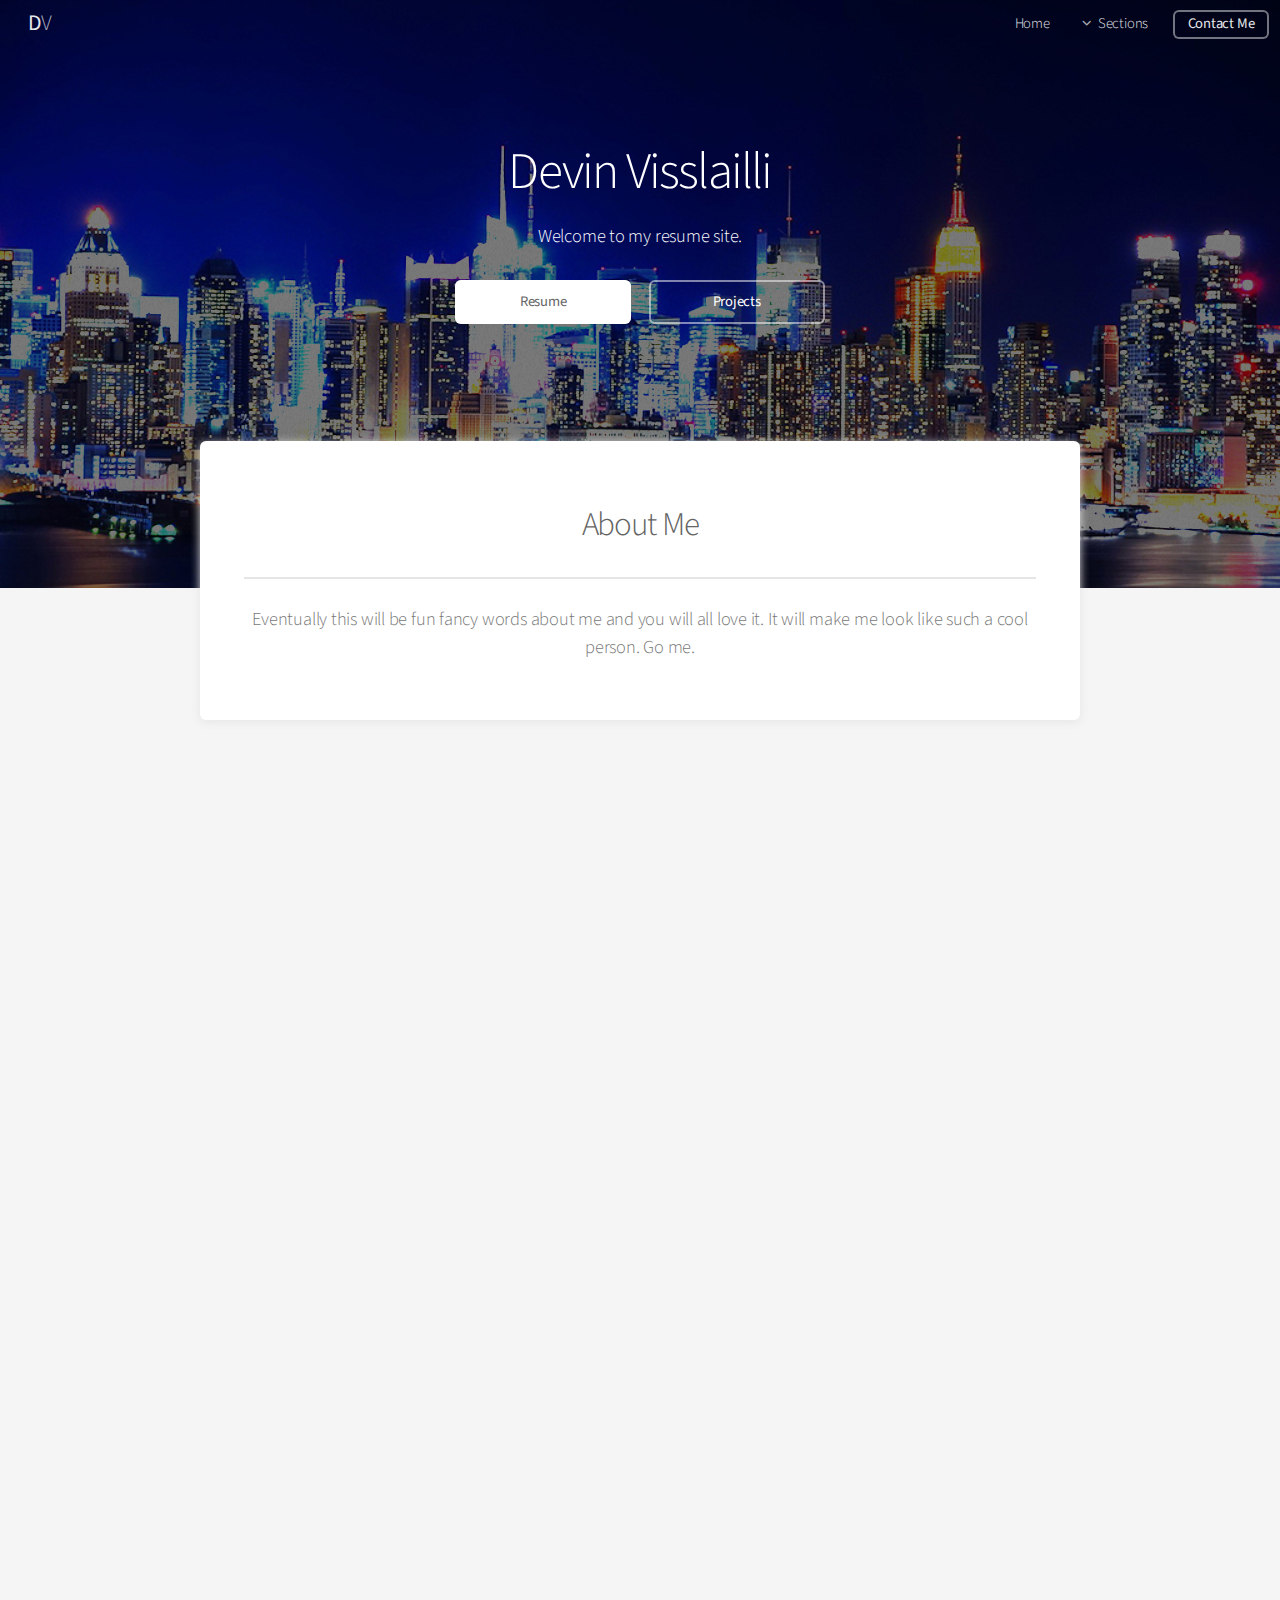
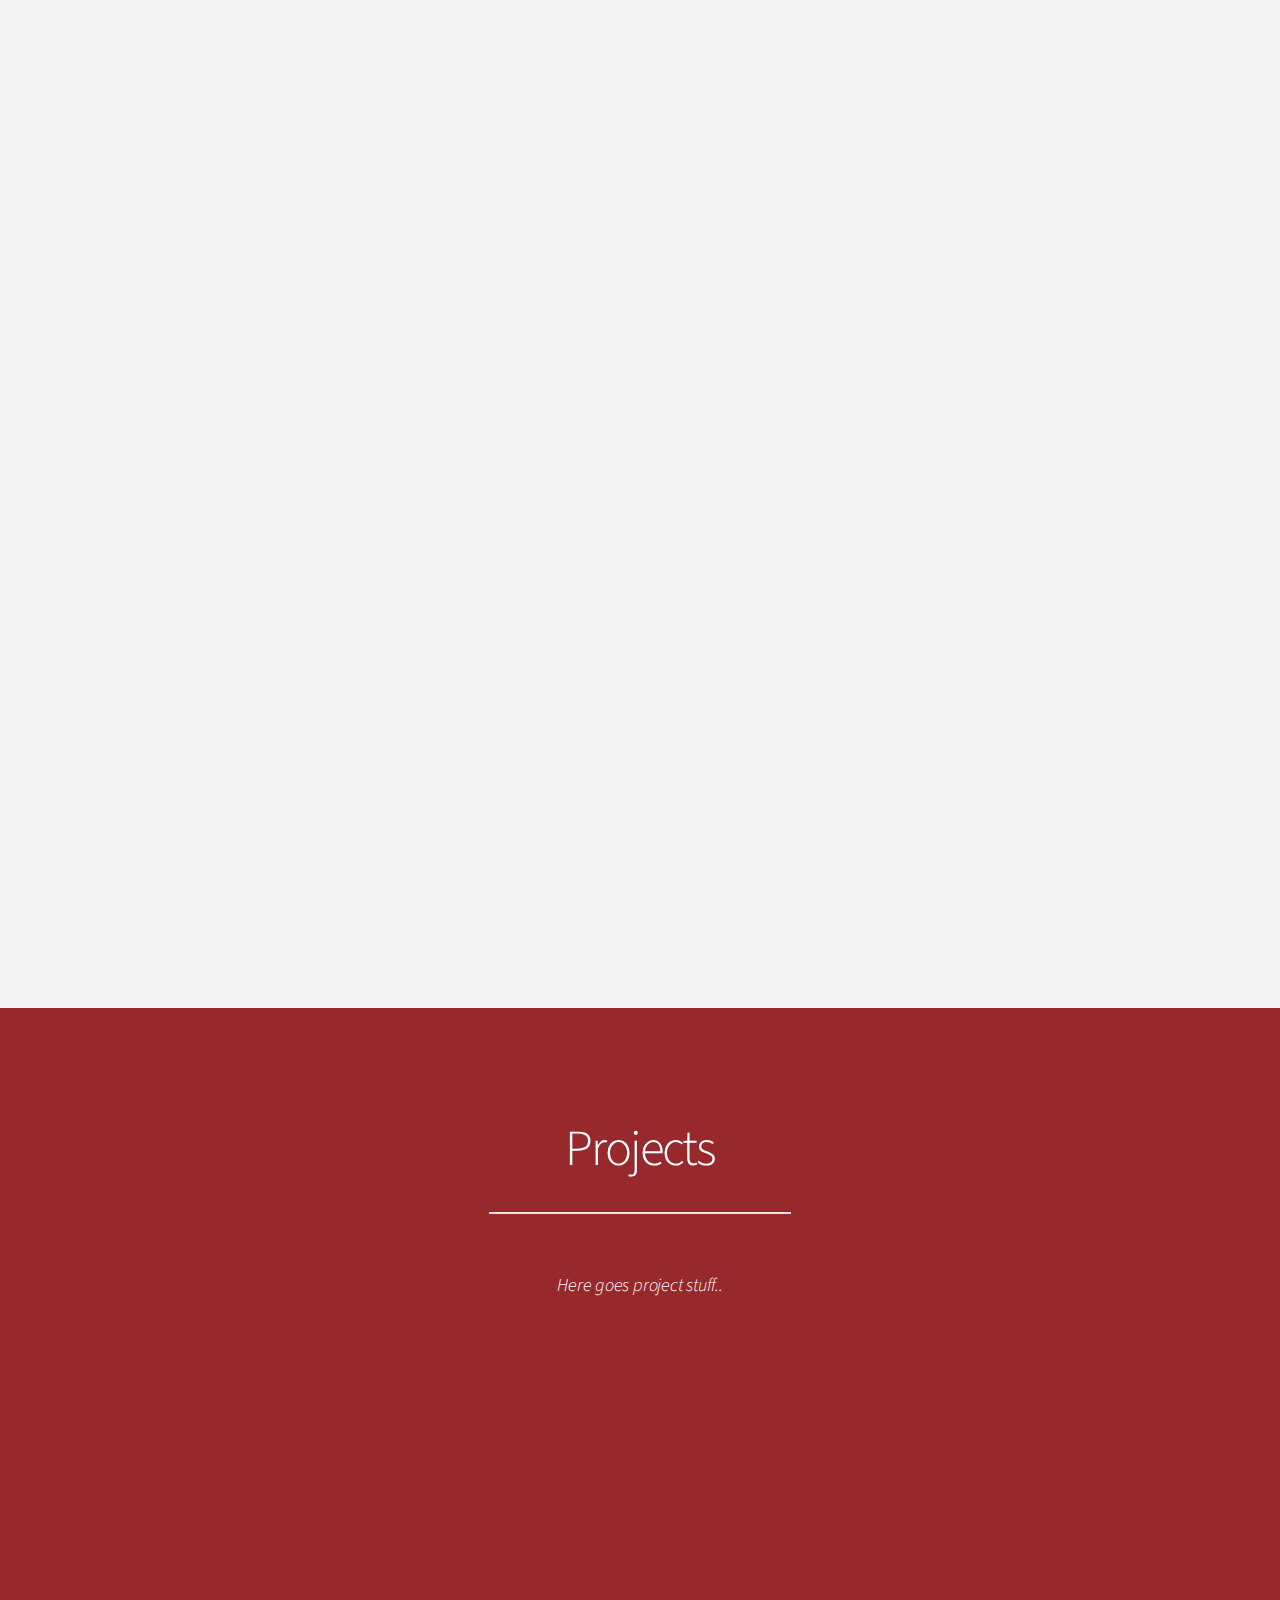
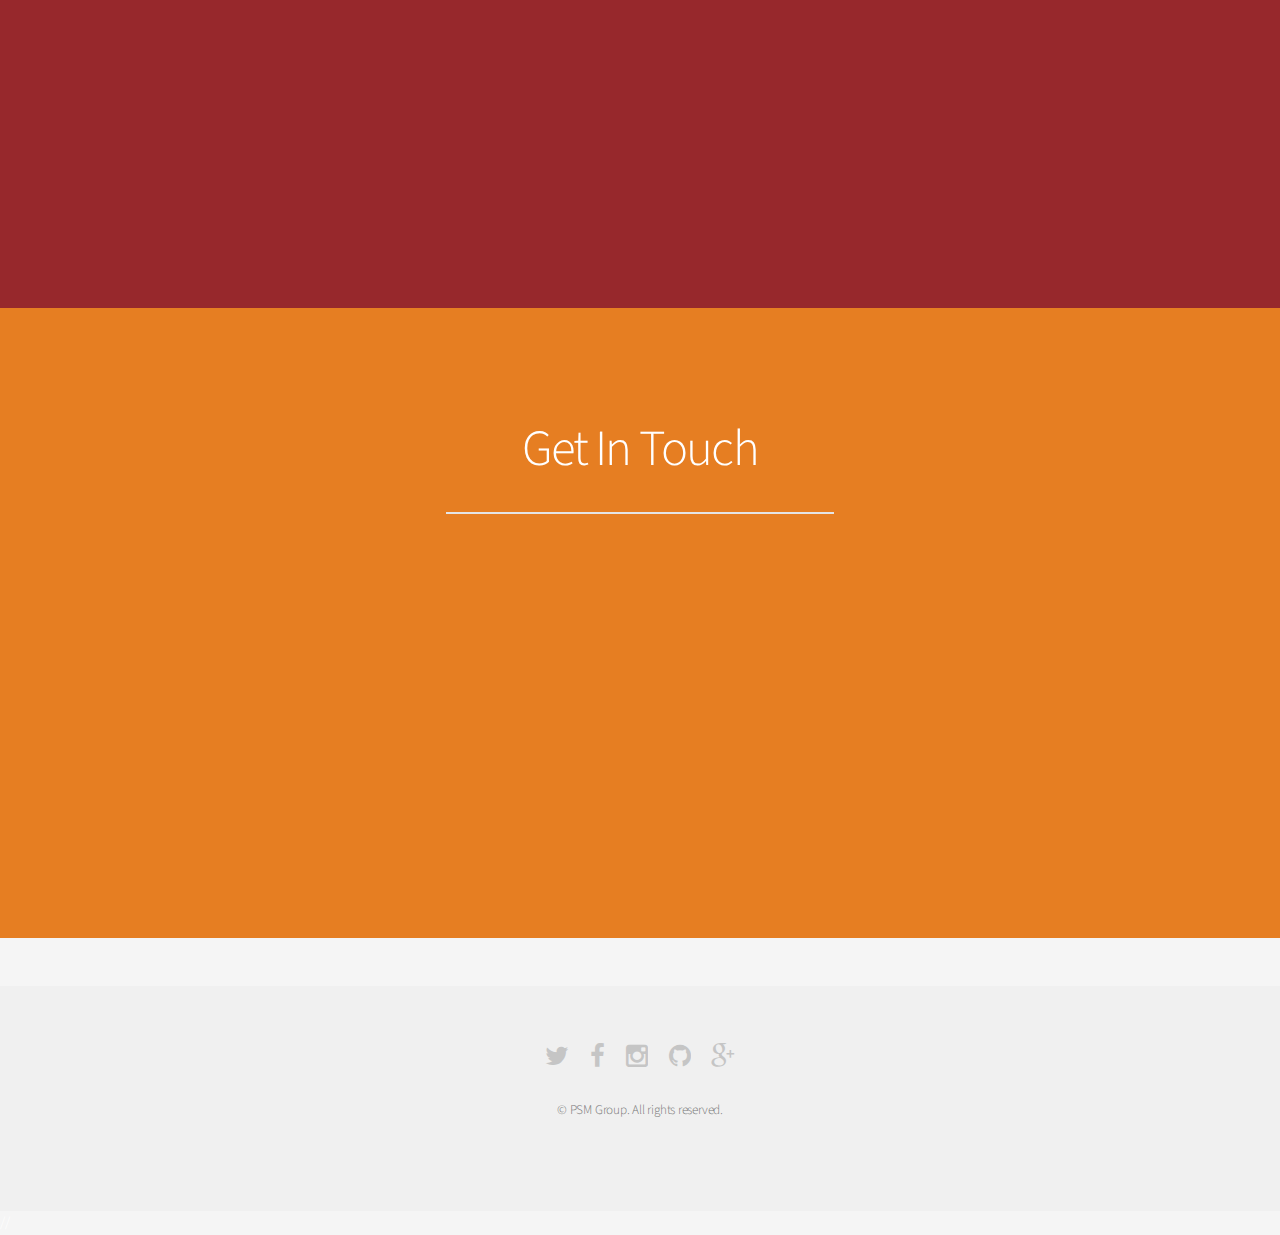
==== commit 398fa1c6: "Update Skrollr Functions and Mobile Adjustment" ====
--- a/Alpha/index.html
+++ b/Alpha/index.html
@@ -66,7 +66,7 @@
 					</header>
 				</section>
 			</section>
-			<section id="workExpBlock" name="resume">
+			<section id="workExpBlock" name="resume" data-0="opacity: 0" data-bottom="opacity: 1" data-anchor-target="#workExpBlock">
 				<div data-center="opacity: 1" data--200-bottom="opacity: 0" data-206-top="opacity: 1" data--206-top="opacity: 0" data-anchor-target="#workExpBlock section">
 					<header class="resume">
 						<a href="#resume"><h2>Work Experience</h2></a>
@@ -89,7 +89,7 @@
 					</div>
 				</div>
 			</section>
-			<section id="educationBlock" name="education">
+			<section id="educationBlock" name="education" data-1200-top="opacity: 0" data-bottom="opacity: 1" data-anchor-target="#educationBlock">
 				<div data-center="opacity: 1" data--200-bottom="opacity: 0" data-206-top="opacity: 1" data--206-top="opacity: 0" data-anchor-target="#educationBlock section">
 					<header class="resume">
 						<a href="#education"><h2>Education</h2></a>
@@ -134,7 +134,7 @@
 					<li><a href="#" class="icon fa-google-plus"><span class="label">Google+</span></a></li>
 				</ul>
 				<ul class="copyright">
-					<li>&copy; PSM Group.  All rights reserved.</li><li>Design: <a href="http://html5up.net">HTML5 UP</a></li>
+					<li>&copy; PSM Group.  All rights reserved.</li>
 				</ul>
 			</footer>
 
@@ -149,18 +149,23 @@
 			<script>window.jQuery || document.write('<script src="jquery-1.11.1.min.js"><\/script>')</script>
 			<script src="js/skrollr.js"></script>
 			<script type="text/javascript">
-			    skrollr.init([smoothScrollingDuration=200, forceHeight=false]);
+			if(!(/Android|iPhone|iPad|iPod|BlackBerry|Windows Phone/i).test(navigator.userAgent || navigator.vendor || window.opera)){
+			    skrollr.init({
+			    	smoothScrollingDuration: 200,
+			        forceHeight: false
+			    });
+			}
 			</script>
-			<script type="text/javascript">
-				//http://detectmobilebrowsers.com/ + tablets
-				(function(a) {
-				    if(/android|avantgo|bada\/|blackberry|blazer|compal|elaine|fennec|hiptop|iemobile|ip(ad|hone|od)|iris|kindle|lge |maemo|meego.+mobile|midp|mmp|netfront|opera m(ob|in)i|palm( os)?|phone|p(ixi|re)\/|plucker|pocket|psp|series(4|6)0|symbian|treo|up\.(browser|link)|vodafone|wap|windows (ce|phone)|xda|xiino|playbook|silk/i.test(a) || /1207|6310|6590|3gso|4thp|50[1-6]i|770s|802s|a wa|abac|ac(er|oo|s\-)|ai(ko|rn)|al(av|ca|co)|amoi|an(ex|ny|yw)|aptu|ar(ch|go)|as(te|us)|attw|au(di|\-m|r |s )|avan|be(ck|ll|nq)|bi(lb|rd)|bl(ac|az)|br(e|v)w|bumb|bw\-(n|u)|c55\/|capi|ccwa|cdm\-|cell|chtm|cldc|cmd\-|co(mp|nd)|craw|da(it|ll|ng)|dbte|dc\-s|devi|dica|dmob|do(c|p)o|ds(12|\-d)|el(49|ai)|em(l2|ul)|er(ic|k0)|esl8|ez([4-7]0|os|wa|ze)|fetc|fly(\-|_)|g1 u|g560|gene|gf\-5|g\-mo|go(\.w|od)|gr(ad|un)|haie|hcit|hd\-(m|p|t)|hei\-|hi(pt|ta)|hp( i|ip)|hs\-c|ht(c(\-| |_|a|g|p|s|t)|tp)|hu(aw|tc)|i\-(20|go|ma)|i230|iac( |\-|\/)|ibro|idea|ig01|ikom|im1k|inno|ipaq|iris|ja(t|v)a|jbro|jemu|jigs|kddi|keji|kgt( |\/)|klon|kpt |kwc\-|kyo(c|k)|le(no|xi)|lg( g|\/(k|l|u)|50|54|\-[a-w])|libw|lynx|m1\-w|m3ga|m50\/|ma(te|ui|xo)|mc(01|21|ca)|m\-cr|me(di|rc|ri)|mi(o8|oa|ts)|mmef|mo(01|02|bi|de|do|t(\-| |o|v)|zz)|mt(50|p1|v )|mwbp|mywa|n10[0-2]|n20[2-3]|n30(0|2)|n50(0|2|5)|n7(0(0|1)|10)|ne((c|m)\-|on|tf|wf|wg|wt)|nok(6|i)|nzph|o2im|op(ti|wv)|oran|owg1|p800|pan(a|d|t)|pdxg|pg(13|\-([1-8]|c))|phil|pire|pl(ay|uc)|pn\-2|po(ck|rt|se)|prox|psio|pt\-g|qa\-a|qc(07|12|21|32|60|\-[2-7]|i\-)|qtek|r380|r600|raks|rim9|ro(ve|zo)|s55\/|sa(ge|ma|mm|ms|ny|va)|sc(01|h\-|oo|p\-)|sdk\/|se(c(\-|0|1)|47|mc|nd|ri)|sgh\-|shar|sie(\-|m)|sk\-0|sl(45|id)|sm(al|ar|b3|it|t5)|so(ft|ny)|sp(01|h\-|v\-|v )|sy(01|mb)|t2(18|50)|t6(00|10|18)|ta(gt|lk)|tcl\-|tdg\-|tel(i|m)|tim\-|t\-mo|to(pl|sh)|ts(70|m\-|m3|m5)|tx\-9|up(\.b|g1|si)|utst|v400|v750|veri|vi(rg|te)|vk(40|5[0-3]|\-v)|vm40|voda|vulc|vx(52|53|60|61|70|80|81|83|85|98)|w3c(\-| )|webc|whit|wi(g |nc|nw)|wmlb|wonu|x700|yas\-|your|zeto|zte\-/i.test(a.substr(0,4)))
-				    {
-				        //Add skrollr mobile on mobile devices.
-				        document.write('<script type="text/javascript" src="js/skrollr.mobile.min.js"><\/script>');
-				    }
-				})(navigator.userAgent||navigator.vendor||window.opera);
-			</script>
+			// <script type="text/javascript">
+			// 	//http://detectmobilebrowsers.com/ + tablets
+			// 	(function(a) {
+			// 	    if(/android|avantgo|bada\/|blackberry|blazer|compal|elaine|fennec|hiptop|iemobile|ip(ad|hone|od)|iris|kindle|lge |maemo|meego.+mobile|midp|mmp|netfront|opera m(ob|in)i|palm( os)?|phone|p(ixi|re)\/|plucker|pocket|psp|series(4|6)0|symbian|treo|up\.(browser|link)|vodafone|wap|windows (ce|phone)|xda|xiino|playbook|silk/i.test(a) || /1207|6310|6590|3gso|4thp|50[1-6]i|770s|802s|a wa|abac|ac(er|oo|s\-)|ai(ko|rn)|al(av|ca|co)|amoi|an(ex|ny|yw)|aptu|ar(ch|go)|as(te|us)|attw|au(di|\-m|r |s )|avan|be(ck|ll|nq)|bi(lb|rd)|bl(ac|az)|br(e|v)w|bumb|bw\-(n|u)|c55\/|capi|ccwa|cdm\-|cell|chtm|cldc|cmd\-|co(mp|nd)|craw|da(it|ll|ng)|dbte|dc\-s|devi|dica|dmob|do(c|p)o|ds(12|\-d)|el(49|ai)|em(l2|ul)|er(ic|k0)|esl8|ez([4-7]0|os|wa|ze)|fetc|fly(\-|_)|g1 u|g560|gene|gf\-5|g\-mo|go(\.w|od)|gr(ad|un)|haie|hcit|hd\-(m|p|t)|hei\-|hi(pt|ta)|hp( i|ip)|hs\-c|ht(c(\-| |_|a|g|p|s|t)|tp)|hu(aw|tc)|i\-(20|go|ma)|i230|iac( |\-|\/)|ibro|idea|ig01|ikom|im1k|inno|ipaq|iris|ja(t|v)a|jbro|jemu|jigs|kddi|keji|kgt( |\/)|klon|kpt |kwc\-|kyo(c|k)|le(no|xi)|lg( g|\/(k|l|u)|50|54|\-[a-w])|libw|lynx|m1\-w|m3ga|m50\/|ma(te|ui|xo)|mc(01|21|ca)|m\-cr|me(di|rc|ri)|mi(o8|oa|ts)|mmef|mo(01|02|bi|de|do|t(\-| |o|v)|zz)|mt(50|p1|v )|mwbp|mywa|n10[0-2]|n20[2-3]|n30(0|2)|n50(0|2|5)|n7(0(0|1)|10)|ne((c|m)\-|on|tf|wf|wg|wt)|nok(6|i)|nzph|o2im|op(ti|wv)|oran|owg1|p800|pan(a|d|t)|pdxg|pg(13|\-([1-8]|c))|phil|pire|pl(ay|uc)|pn\-2|po(ck|rt|se)|prox|psio|pt\-g|qa\-a|qc(07|12|21|32|60|\-[2-7]|i\-)|qtek|r380|r600|raks|rim9|ro(ve|zo)|s55\/|sa(ge|ma|mm|ms|ny|va)|sc(01|h\-|oo|p\-)|sdk\/|se(c(\-|0|1)|47|mc|nd|ri)|sgh\-|shar|sie(\-|m)|sk\-0|sl(45|id)|sm(al|ar|b3|it|t5)|so(ft|ny)|sp(01|h\-|v\-|v )|sy(01|mb)|t2(18|50)|t6(00|10|18)|ta(gt|lk)|tcl\-|tdg\-|tel(i|m)|tim\-|t\-mo|to(pl|sh)|ts(70|m\-|m3|m5)|tx\-9|up(\.b|g1|si)|utst|v400|v750|veri|vi(rg|te)|vk(40|5[0-3]|\-v)|vm40|voda|vulc|vx(52|53|60|61|70|80|81|83|85|98)|w3c(\-| )|webc|whit|wi(g |nc|nw)|wmlb|wonu|x700|yas\-|your|zeto|zte\-/i.test(a.substr(0,4)))
+			// 	    {
+			// 	        //Add skrollr mobile on mobile devices.
+			// 	        document.write('<script type="text/javascript" src="js/skrollr.mobile.min.js"><\/script>');
+			// 	    }
+			// 	})(navigator.userAgent||navigator.vendor||window.opera);
+			// </script>
 
 	</body>
 </html>--- a/Alpha/css/style.css
+++ b/Alpha/css/style.css
@@ -1343,7 +1343,7 @@
 		background: #f0f0f0;
 		padding: 4em 0 6em 0;
 		text-align: center;
-		height: 30vh;
+		height: 25vh;
 	}
 
 		#footer .icons a {
@@ -1389,15 +1389,16 @@
 /* Custom Color Blocks */
 
 	#workExpBlock {
-		background-color: #1abc9c;
+		background-color: #428F89;
 		/*background: -webkit-linear-gradient(left top, #7f8c8d, #2c3e50); /* For Safari 5.1 to 6.0 */*/
 	  	/*background: -o-linear-gradient(bottom right, #7f8c8d, #2c3e50); /* For Opera 11.1 to 12.0 */*/
 	  	/*background: -moz-linear-gradient(bottom right, #7f8c8d, #2c3e50); /* For Firefox 3.6 to 15 */*/
 	  	/*background: linear-gradient(to bottom right, #7f8c8d, #2c3e50); /* Standard syntax */*/
 		color: #fff;
 		padding: 6em 0 6em 0;
+		overflow: hidden;
 		text-align: center;
-		height: 100vh;
+		min-height: 100vh;
 	}
 
 		#workExpBlock h2, #workExpBlock h3, #workExpBlock h4, #workExpBlock h5, 
@@ -1411,11 +1412,11 @@
 		overflow: auto;
 		padding: 6em 0 6em 0;
 		text-align: center;
-		height: 100vh;
+		min-height: 100vh;
 	}
 
 	#projectsBlock {
-		background-color: #1BA39C;
+		background-color: #97282C;
 		/*background: -webkit-linear-gradient(left top, #16a085, #1abc9c);*/ /* For Safari 5.1 to 6.0 */
 	  	/*background: -o-linear-gradient(bottom right, #16a085, #1abc9c);*/ /* For Opera 11.1 to 12.0 */
 	  	/*background: -moz-linear-gradient(bottom right, #16a085, #1abc9c);*/ /* For Firefox 3.6 to 15 */
@@ -1423,7 +1424,7 @@
 		color: #fff;
 		padding: 6em 0 6em 0;
 		text-align: center;
-		height: 100vh;
+		min-height: 100vh;
 	}
 
 		#projectsBlock h2, #projectsBlock h3, #projectsBlock h4, #projectsBlock h5, 
@@ -1436,7 +1437,7 @@
 		color: #fff;
 		padding: 6em 0 6em 0;
 		text-align: center;
-		height: 70vh;
+		min-height: 70vh;
 	}
 
 		#contactBlock h2, #contactBlock h3, #contactBlock h4, #contactBlock h5, 
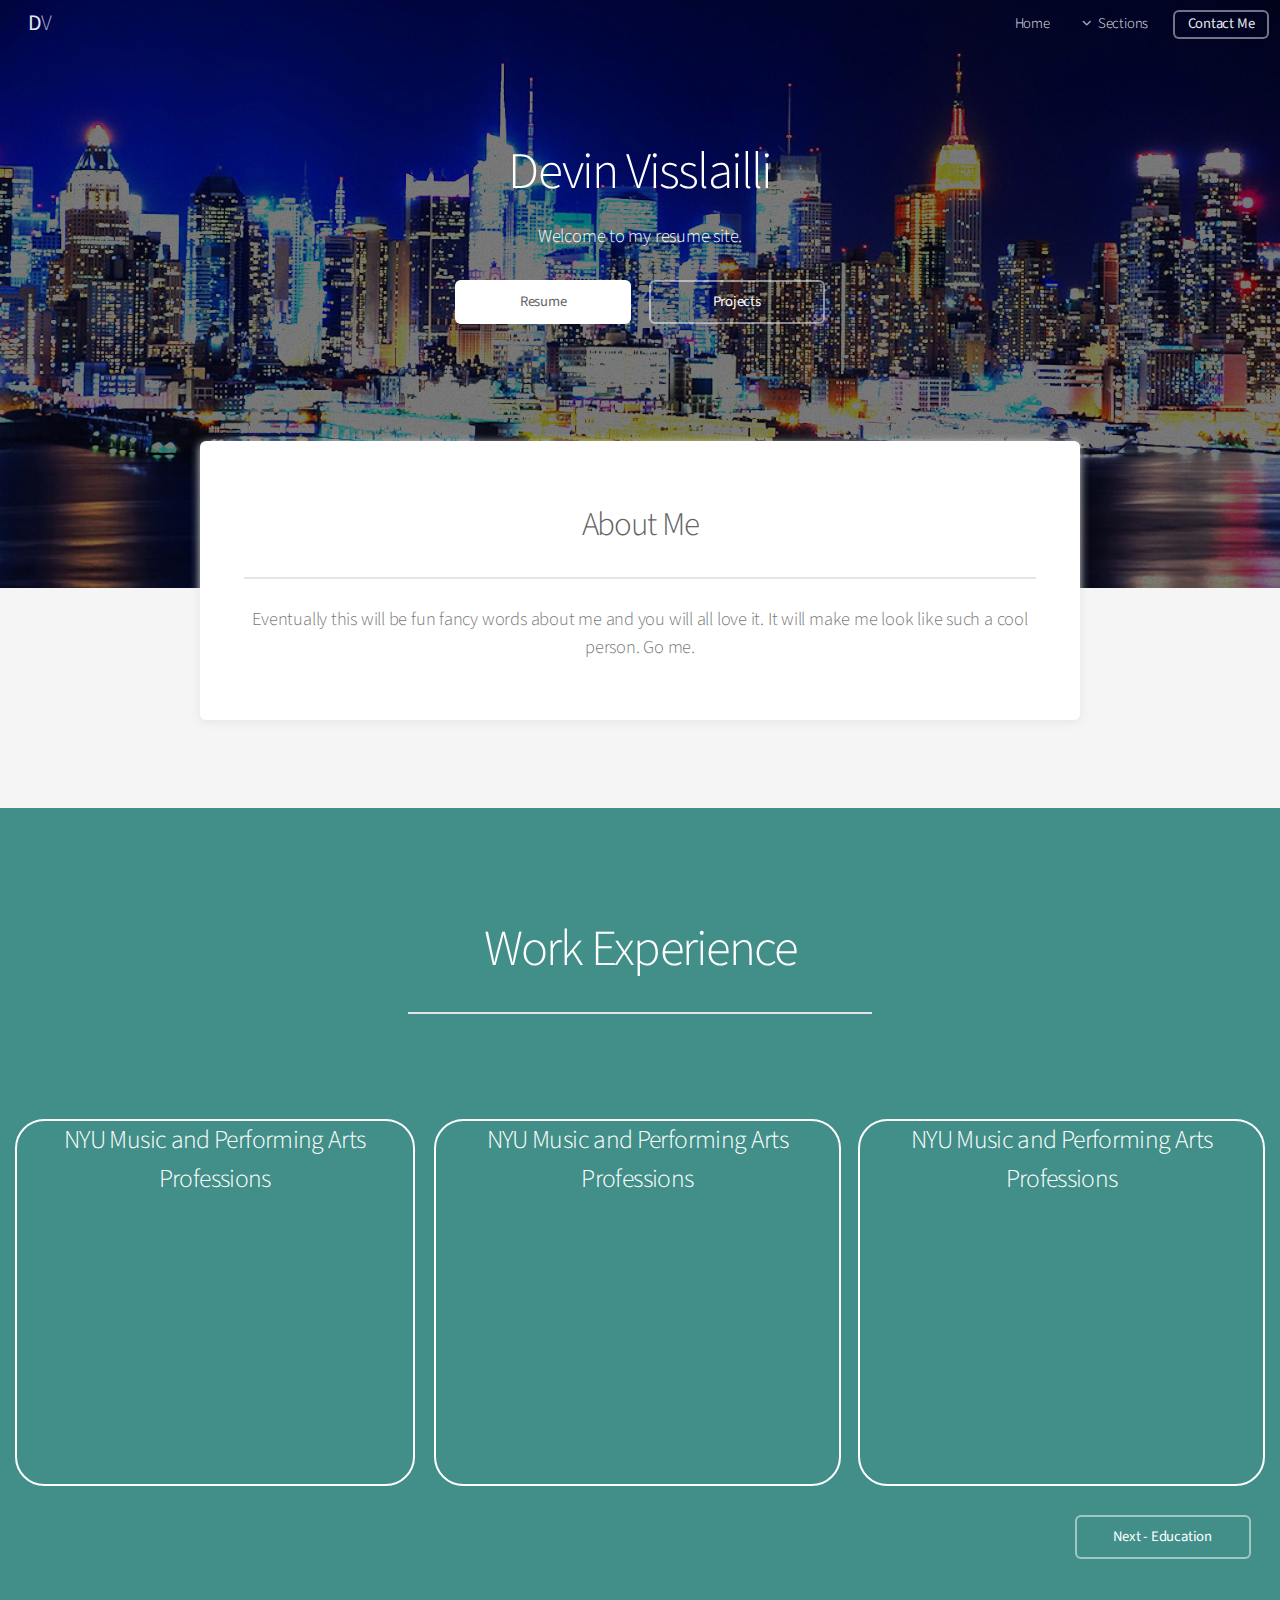
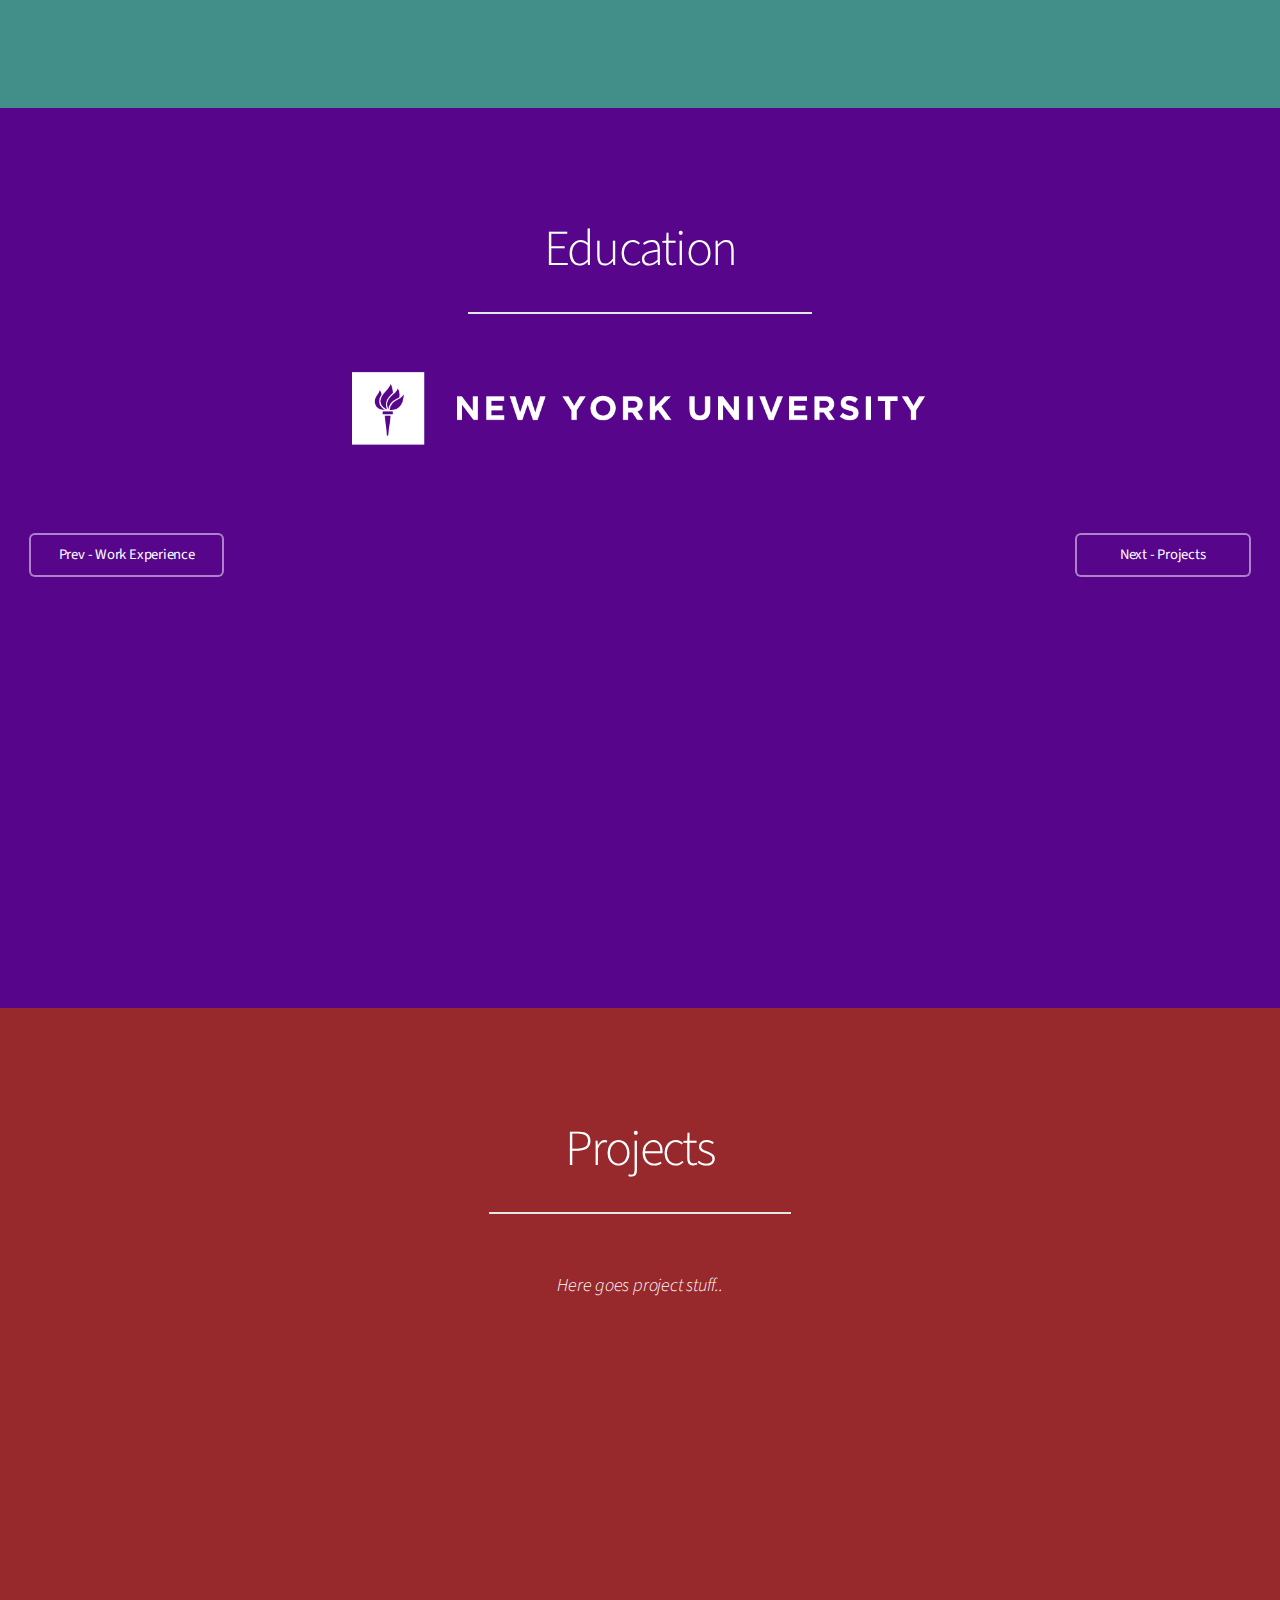
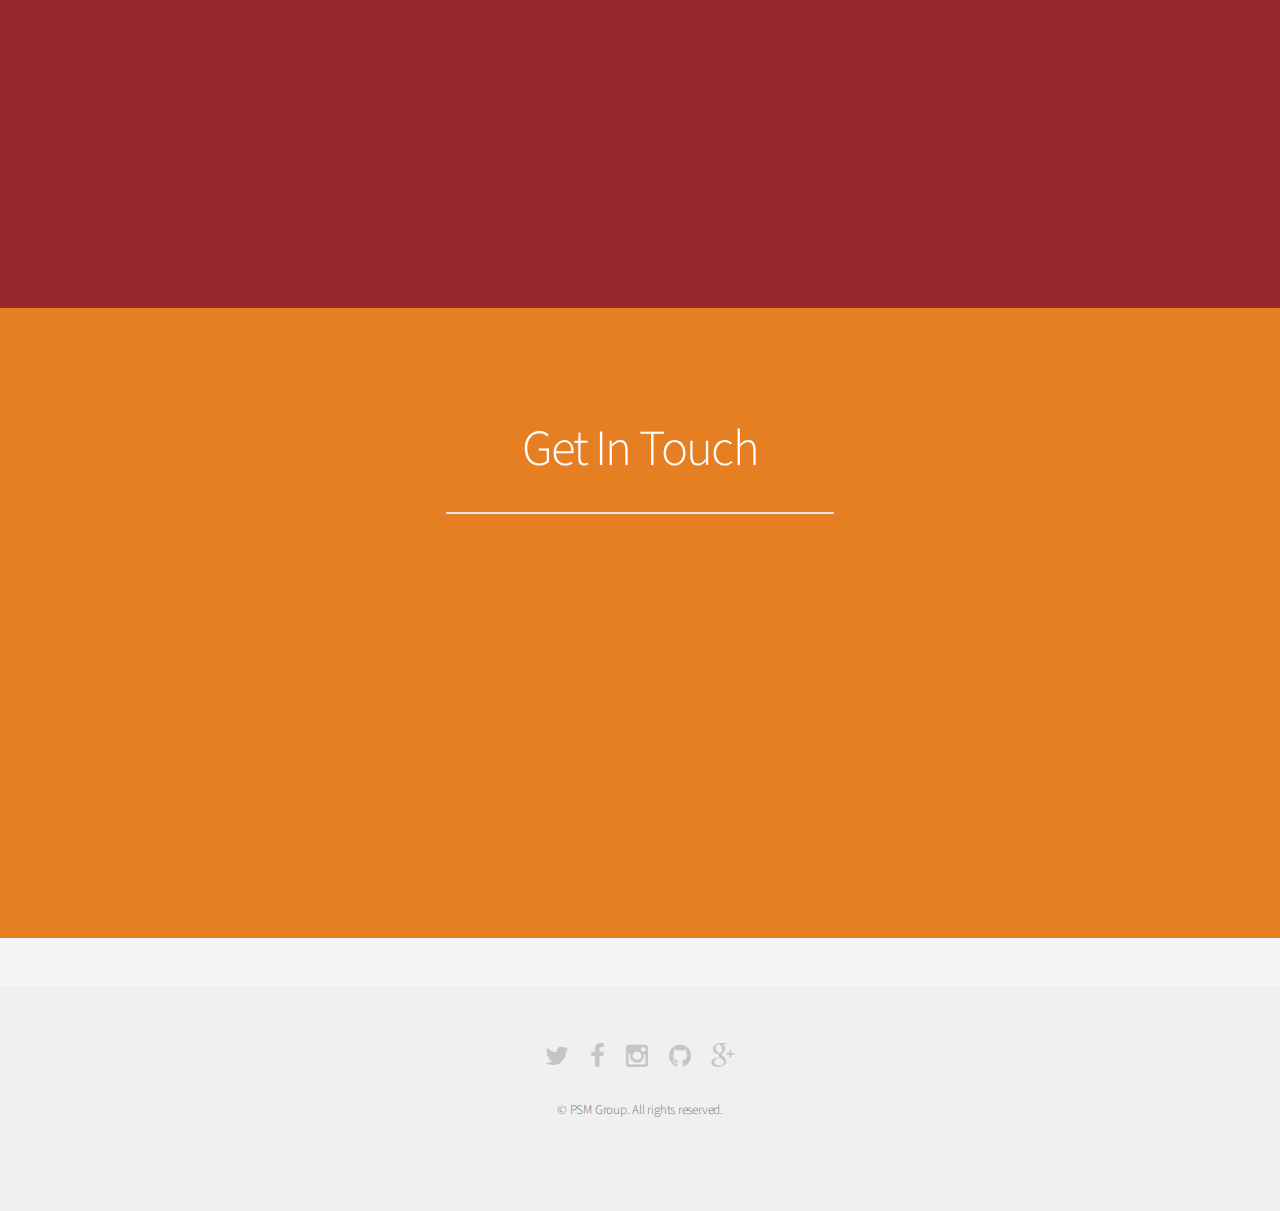
==== commit 55bac856: "Slight Change" ====
--- a/Alpha/index.html
+++ b/Alpha/index.html
@@ -14,7 +14,7 @@
     	<meta name="viewport" content="width=device-width, initial-scale=1">
 		<link rel="shortcut icon" type="image/x-icon" href="images/logo.png" />
 		<!--[if lte IE 8]><script src="css/ie/html5shiv.js"></script><![endif]-->
-		
+
 		<link rel="stylesheet" href="css/skel.css" />
 		<link rel="stylesheet" href="css/style.css" />
 		<link rel="stylesheet" href="css/style-wide.css" />
@@ -56,7 +56,7 @@
 
 		<!-- Main -->
 			<section id="main" class="container">
-		
+
 				<section class="box special">
 					<header class="major">
 						<h2>About Me</h2>
@@ -66,7 +66,7 @@
 					</header>
 				</section>
 			</section>
-			<section id="workExpBlock" name="resume" data-0="opacity: 0" data-bottom="opacity: 1" data-anchor-target="#workExpBlock">
+			<section id="workExpBlock" name="resume" data-1000-top="opacity: 0" data-100-bottom="opacity: 1" data-anchor-target="#workExpBlock">
 				<div data-center="opacity: 1" data--200-bottom="opacity: 0" data-206-top="opacity: 1" data--206-top="opacity: 0" data-anchor-target="#workExpBlock section">
 					<header class="resume">
 						<a href="#resume"><h2>Work Experience</h2></a>
@@ -89,7 +89,7 @@
 					</div>
 				</div>
 			</section>
-			<section id="educationBlock" name="education" data-1200-top="opacity: 0" data-bottom="opacity: 1" data-anchor-target="#educationBlock">
+			<section id="educationBlock" name="education" data-1000-top="opacity: 0" data-bottom="opacity: 1" data-anchor-target="#educationBlock">
 				<div data-center="opacity: 1" data--200-bottom="opacity: 0" data-206-top="opacity: 1" data--206-top="opacity: 0" data-anchor-target="#educationBlock section">
 					<header class="resume">
 						<a href="#education"><h2>Education</h2></a>
@@ -108,11 +108,13 @@
 				</div>
 			</section>
 			<div name="projects"></div>
-			<section id="projectsBlock">
-				<header class="resume">
-					<h2>Projects</h2>
-					<p>Here goes project stuff..</p>
-				</header>
+			<section id="projectsBlock" data-1000-top="opacity: 0" data-bottom="opacity: 1" data-anchor-target="#projectsBlock">
+				<div data-center="opacity: 1" data--200-bottom="opacity: 0" data-206-top="opacity: 1" data--1006-top="opacity: 0" data-anchor-target="#projectsBlock section">
+					<header class="resume">
+						<h2>Projects</h2>
+						<p>Here goes project stuff..</p>
+					</header>
+				</div>
 			</section>
 		<!-- Contact -->
 			<div name="contact"></div>
@@ -123,7 +125,7 @@
 				</header>
 			</section>
 			<div id="spacer"></div>
-			
+
 		<!-- Footer -->
 			<footer id="footer">
 				<ul class="icons">
@@ -156,16 +158,6 @@
 			    });
 			}
 			</script>
-			// <script type="text/javascript">
-			// 	//http://detectmobilebrowsers.com/ + tablets
-			// 	(function(a) {
-			// 	    if(/android|avantgo|bada\/|blackberry|blazer|compal|elaine|fennec|hiptop|iemobile|ip(ad|hone|od)|iris|kindle|lge |maemo|meego.+mobile|midp|mmp|netfront|opera m(ob|in)i|palm( os)?|phone|p(ixi|re)\/|plucker|pocket|psp|series(4|6)0|symbian|treo|up\.(browser|link)|vodafone|wap|windows (ce|phone)|xda|xiino|playbook|silk/i.test(a) || /1207|6310|6590|3gso|4thp|50[1-6]i|770s|802s|a wa|abac|ac(er|oo|s\-)|ai(ko|rn)|al(av|ca|co)|amoi|an(ex|ny|yw)|aptu|ar(ch|go)|as(te|us)|attw|au(di|\-m|r |s )|avan|be(ck|ll|nq)|bi(lb|rd)|bl(ac|az)|br(e|v)w|bumb|bw\-(n|u)|c55\/|capi|ccwa|cdm\-|cell|chtm|cldc|cmd\-|co(mp|nd)|craw|da(it|ll|ng)|dbte|dc\-s|devi|dica|dmob|do(c|p)o|ds(12|\-d)|el(49|ai)|em(l2|ul)|er(ic|k0)|esl8|ez([4-7]0|os|wa|ze)|fetc|fly(\-|_)|g1 u|g560|gene|gf\-5|g\-mo|go(\.w|od)|gr(ad|un)|haie|hcit|hd\-(m|p|t)|hei\-|hi(pt|ta)|hp( i|ip)|hs\-c|ht(c(\-| |_|a|g|p|s|t)|tp)|hu(aw|tc)|i\-(20|go|ma)|i230|iac( |\-|\/)|ibro|idea|ig01|ikom|im1k|inno|ipaq|iris|ja(t|v)a|jbro|jemu|jigs|kddi|keji|kgt( |\/)|klon|kpt |kwc\-|kyo(c|k)|le(no|xi)|lg( g|\/(k|l|u)|50|54|\-[a-w])|libw|lynx|m1\-w|m3ga|m50\/|ma(te|ui|xo)|mc(01|21|ca)|m\-cr|me(di|rc|ri)|mi(o8|oa|ts)|mmef|mo(01|02|bi|de|do|t(\-| |o|v)|zz)|mt(50|p1|v )|mwbp|mywa|n10[0-2]|n20[2-3]|n30(0|2)|n50(0|2|5)|n7(0(0|1)|10)|ne((c|m)\-|on|tf|wf|wg|wt)|nok(6|i)|nzph|o2im|op(ti|wv)|oran|owg1|p800|pan(a|d|t)|pdxg|pg(13|\-([1-8]|c))|phil|pire|pl(ay|uc)|pn\-2|po(ck|rt|se)|prox|psio|pt\-g|qa\-a|qc(07|12|21|32|60|\-[2-7]|i\-)|qtek|r380|r600|raks|rim9|ro(ve|zo)|s55\/|sa(ge|ma|mm|ms|ny|va)|sc(01|h\-|oo|p\-)|sdk\/|se(c(\-|0|1)|47|mc|nd|ri)|sgh\-|shar|sie(\-|m)|sk\-0|sl(45|id)|sm(al|ar|b3|it|t5)|so(ft|ny)|sp(01|h\-|v\-|v )|sy(01|mb)|t2(18|50)|t6(00|10|18)|ta(gt|lk)|tcl\-|tdg\-|tel(i|m)|tim\-|t\-mo|to(pl|sh)|ts(70|m\-|m3|m5)|tx\-9|up(\.b|g1|si)|utst|v400|v750|veri|vi(rg|te)|vk(40|5[0-3]|\-v)|vm40|voda|vulc|vx(52|53|60|61|70|80|81|83|85|98)|w3c(\-| )|webc|whit|wi(g |nc|nw)|wmlb|wonu|x700|yas\-|your|zeto|zte\-/i.test(a.substr(0,4)))
-			// 	    {
-			// 	        //Add skrollr mobile on mobile devices.
-			// 	        document.write('<script type="text/javascript" src="js/skrollr.mobile.min.js"><\/script>');
-			// 	    }
-			// 	})(navigator.userAgent||navigator.vendor||window.opera);
-			// </script>
 
 	</body>
-</html>+</html>
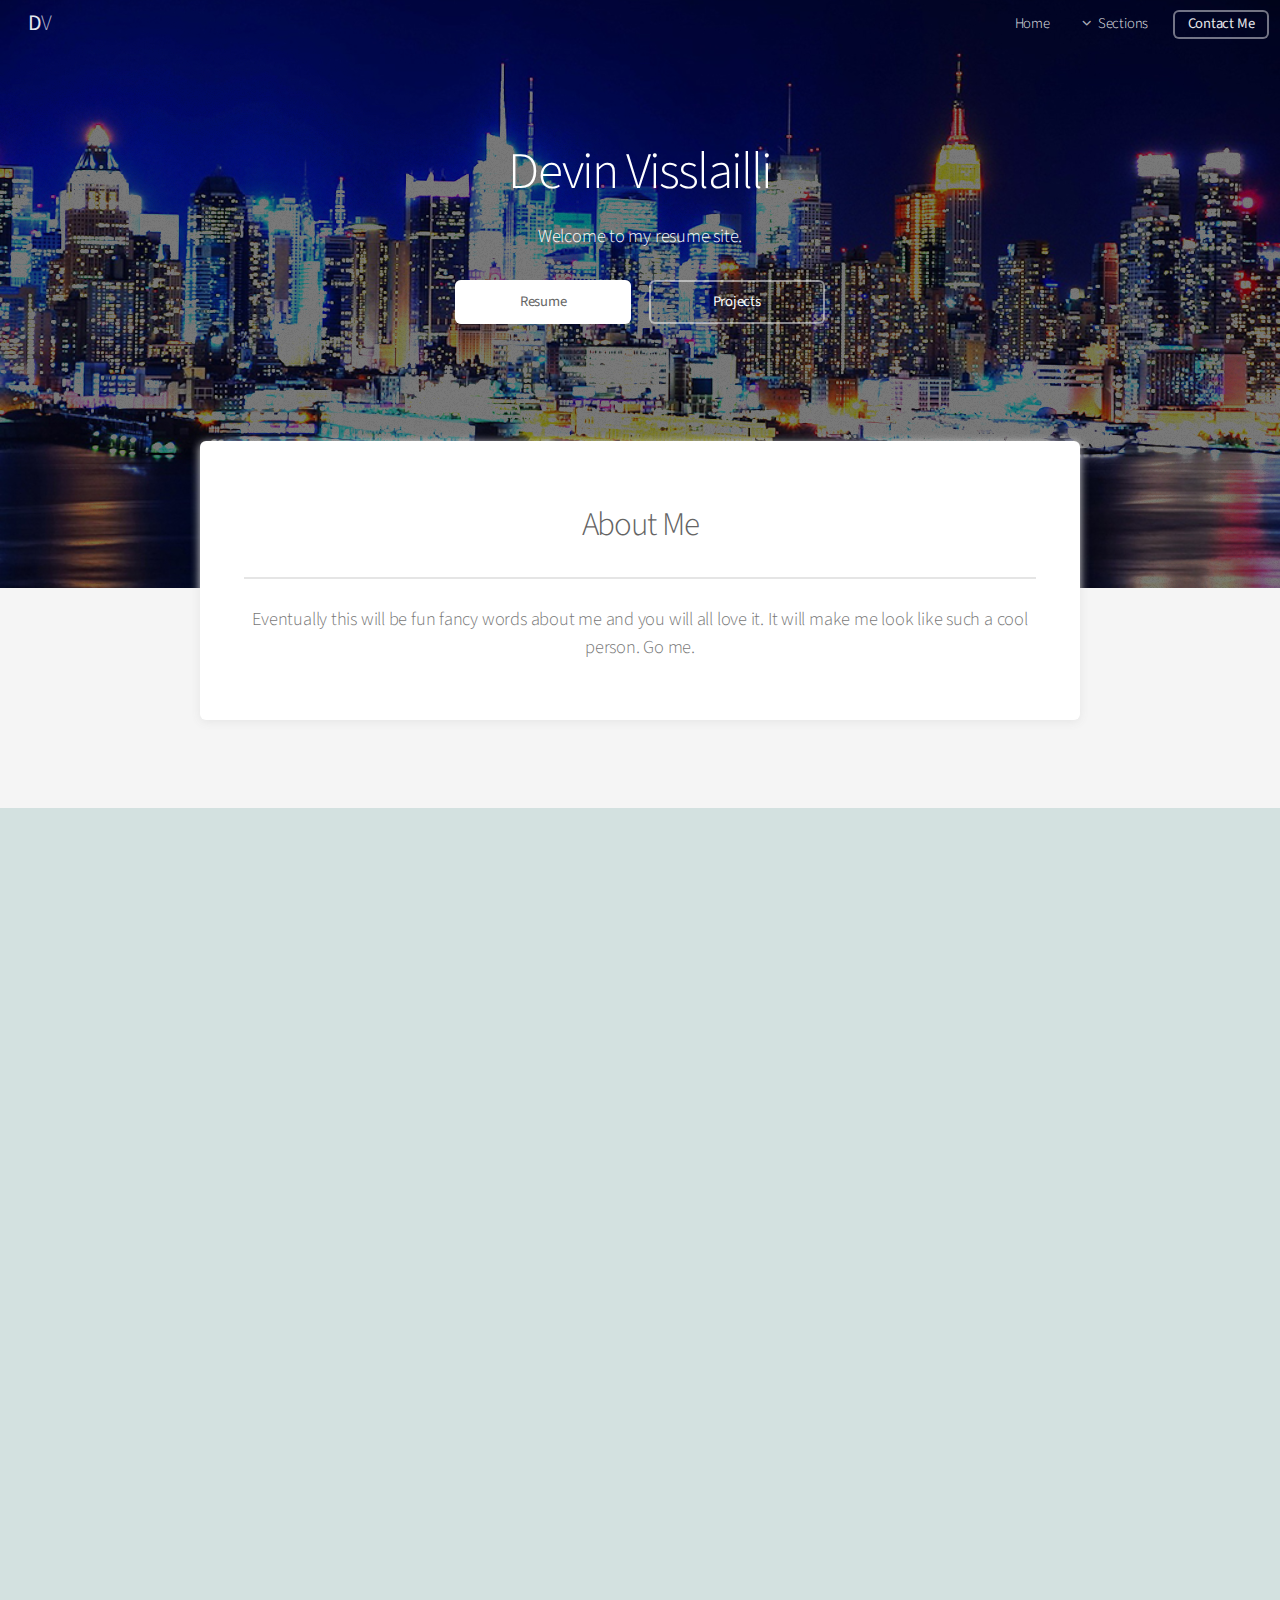
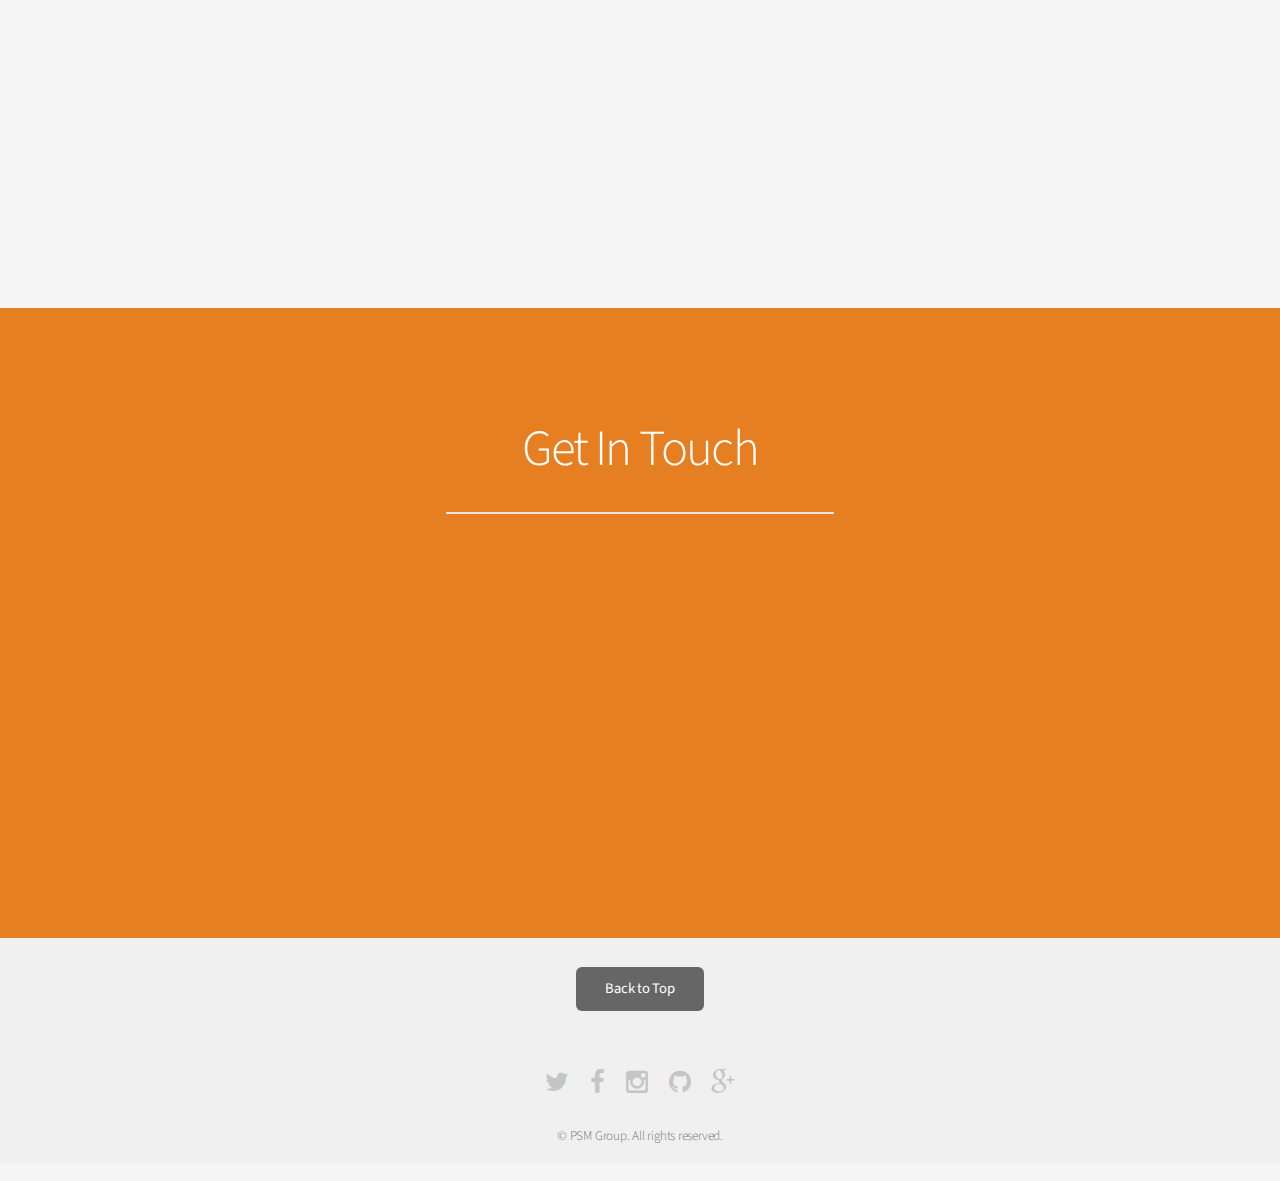
==== commit 805e0400: "Fix Skrollr Blocks, Adjust Projects" ====
--- a/Alpha/index.html
+++ b/Alpha/index.html
@@ -27,7 +27,7 @@
 				<h1 style="font-size: 1.5em;"><a href="#top">D</a>V</h1>
 				<nav id="nav">
 					<ul>
-						<li><a href="index.html">Home</a></li>
+						<li><a href="#top">Home</a></li>
 						<li>
 							<a href="" class="icon fa-angle-down">Sections</a>
 							<ul>
@@ -42,8 +42,7 @@
 			</header>
 
 		<!-- Banner -->
-			<section id="banner" data-center="background-position:0px 0px;"
-				data-500="background-position:0px -100px;">
+			<section id="banner">
 				<div data-0="opacity: 1" data-250="opacity: 0">
 					<h2>Devin Visslailli</h2>
 					<p>Welcome to my resume site.</p>
@@ -66,7 +65,7 @@
 					</header>
 				</section>
 			</section>
-			<section id="workExpBlock" name="resume" data-1000-top="opacity: 0" data-100-bottom="opacity: 1" data-anchor-target="#workExpBlock">
+			<section id="workExpBlock" name="resume" data-1000-top="opacity: 0" data-top="opacity: 1" data-anchor-target="#workExpBlock">
 				<div data-center="opacity: 1" data--200-bottom="opacity: 0" data-206-top="opacity: 1" data--206-top="opacity: 0" data-anchor-target="#workExpBlock section">
 					<header class="resume">
 						<a href="#resume"><h2>Work Experience</h2></a>
@@ -89,7 +88,7 @@
 					</div>
 				</div>
 			</section>
-			<section id="educationBlock" name="education" data-1000-top="opacity: 0" data-bottom="opacity: 1" data-anchor-target="#educationBlock">
+			<section id="educationBlock" name="education" data-1000-top="opacity: 0" data-top="opacity: 1" data-anchor-target="#educationBlock">
 				<div data-center="opacity: 1" data--200-bottom="opacity: 0" data-206-top="opacity: 1" data--206-top="opacity: 0" data-anchor-target="#educationBlock section">
 					<header class="resume">
 						<a href="#education"><h2>Education</h2></a>
@@ -107,13 +106,20 @@
 					</section>
 				</div>
 			</section>
-			<div name="projects"></div>
-			<section id="projectsBlock" data-1000-top="opacity: 0" data-bottom="opacity: 1" data-anchor-target="#projectsBlock">
-				<div data-center="opacity: 1" data--200-bottom="opacity: 0" data-206-top="opacity: 1" data--1006-top="opacity: 0" data-anchor-target="#projectsBlock section">
+			<section id="projectsBlock" name="projects" data-1000-top="opacity: 0" data-top="opacity: 1" data-anchor-target="#projectsBlock">
+				<div data-center="opacity: 1" data--200-bottom="opacity: 0" data-206-top="opacity: 1" data--206-top="opacity: 0" data-anchor-target="#projectsBlock section">
 					<header class="resume">
-						<h2>Projects</h2>
+						<a href="#projects"><h2>Projects</h2></a>
+					</header>
+					<section>
 						<p>Here goes project stuff..</p>
-					</header>
+						<div id="prevSec">
+							<a href="#educationBlock" class="button">Prev - Education</a>
+						</div>
+						<div id="nextSec">
+							<a href="#contact" class="button">Contact Me</a>
+						</div>
+					</section>
 				</div>
 			</section>
 		<!-- Contact -->
@@ -124,10 +130,12 @@
 					<p></p>
 				</header>
 			</section>
-			<div id="spacer"></div>
 
 		<!-- Footer -->
 			<footer id="footer">
+				<div>
+					<a href="#top" class="button" style="margin-bottom: 4em;">Back to Top</a>
+				</div>
 				<ul class="icons">
 					<li><a href="#" class="icon fa-twitter"><span class="label">Twitter</span></a></li>
 					<li><a href="#" class="icon fa-facebook"><span class="label">Facebook</span></a></li>
@@ -135,7 +143,7 @@
 					<li><a href="https://github.com/devintyler" target="_blank" class="icon fa-github"><span class="label">Github</span></a></li>
 					<li><a href="#" class="icon fa-google-plus"><span class="label">Google+</span></a></li>
 				</ul>
-				<ul class="copyright">
+				<ul class="copyright" style="padding-bottom:3em;">
 					<li>&copy; PSM Group.  All rights reserved.</li>
 				</ul>
 			</footer>
--- a/Alpha/css/style.css
+++ b/Alpha/css/style.css
@@ -1341,7 +1341,7 @@
 
 	#footer {
 		background: #f0f0f0;
-		padding: 4em 0 6em 0;
+		padding: 2em 0 6em 0;
 		text-align: center;
 		height: 25vh;
 	}
@@ -1429,7 +1429,7 @@
 
 		#projectsBlock h2, #projectsBlock h3, #projectsBlock h4, #projectsBlock h5, 
 		#projectsBlock h6, #projectsBlock p {
-			color: inherit;
+			color: #fff;
 		}
 
 	#contactBlock {
@@ -1547,4 +1547,32 @@
 				color: #666 !important;
 			}
 
-
+	#backToTop {
+		padding: 50vh 0 0 0;
+	}
+
+		#backToTop input[type="button"],
+		#backToTop .button {
+			background-color: transparent;
+			box-shadow: inset 0 0 0 2px rgba(255, 255, 255, 0.5);
+			color: #fff;
+			min-width: 12em;
+		}
+
+			#backToTop input[type="button"]:hover,
+			#backToTop .button:hover {
+				background-color: rgba(255, 255, 255, 0.1);
+			}
+
+			#backToTop input[type="button"]:active,
+			#backToTop .button:active {
+				background-color: rgba(255, 255, 255, 0.2);
+			}
+
+			#backToTop input[type="button"].special,
+			#backToTop .button.special {
+				background: #fff;
+				color: #666 !important;
+			}
+
+
